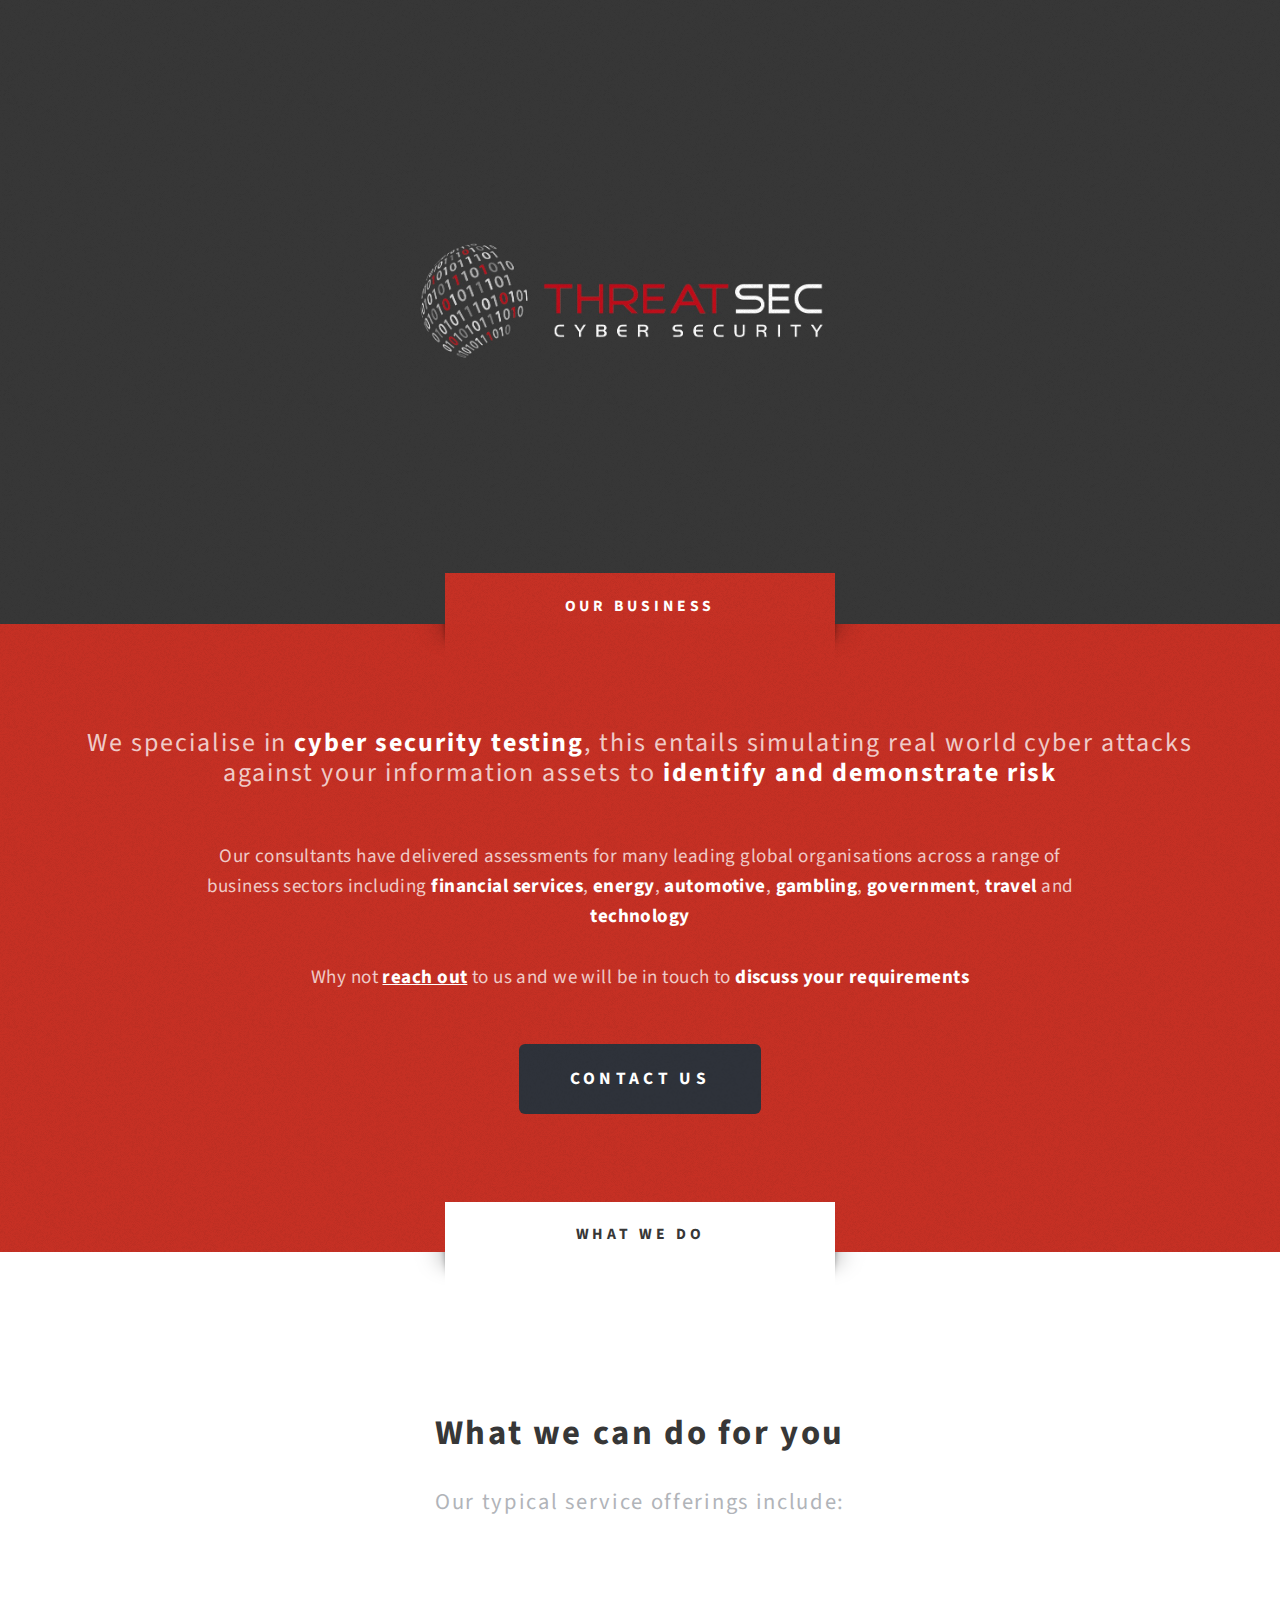
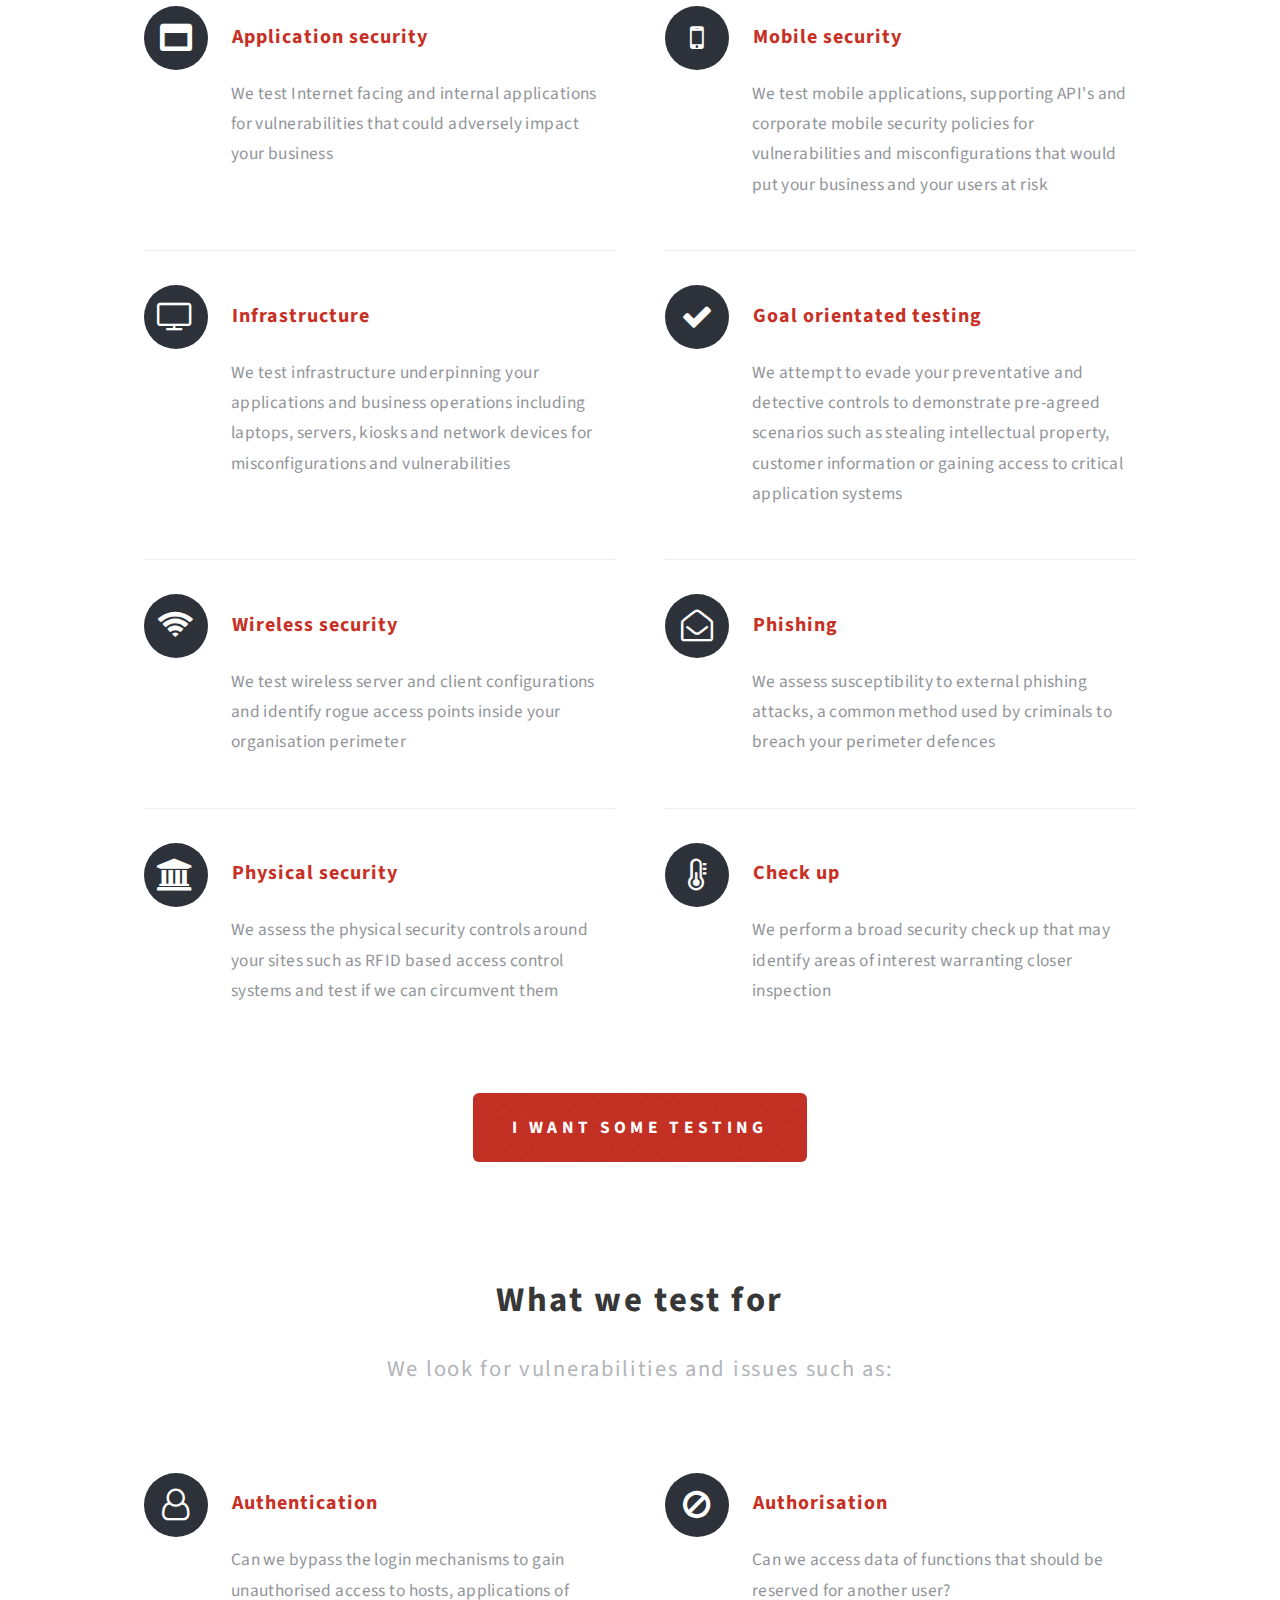
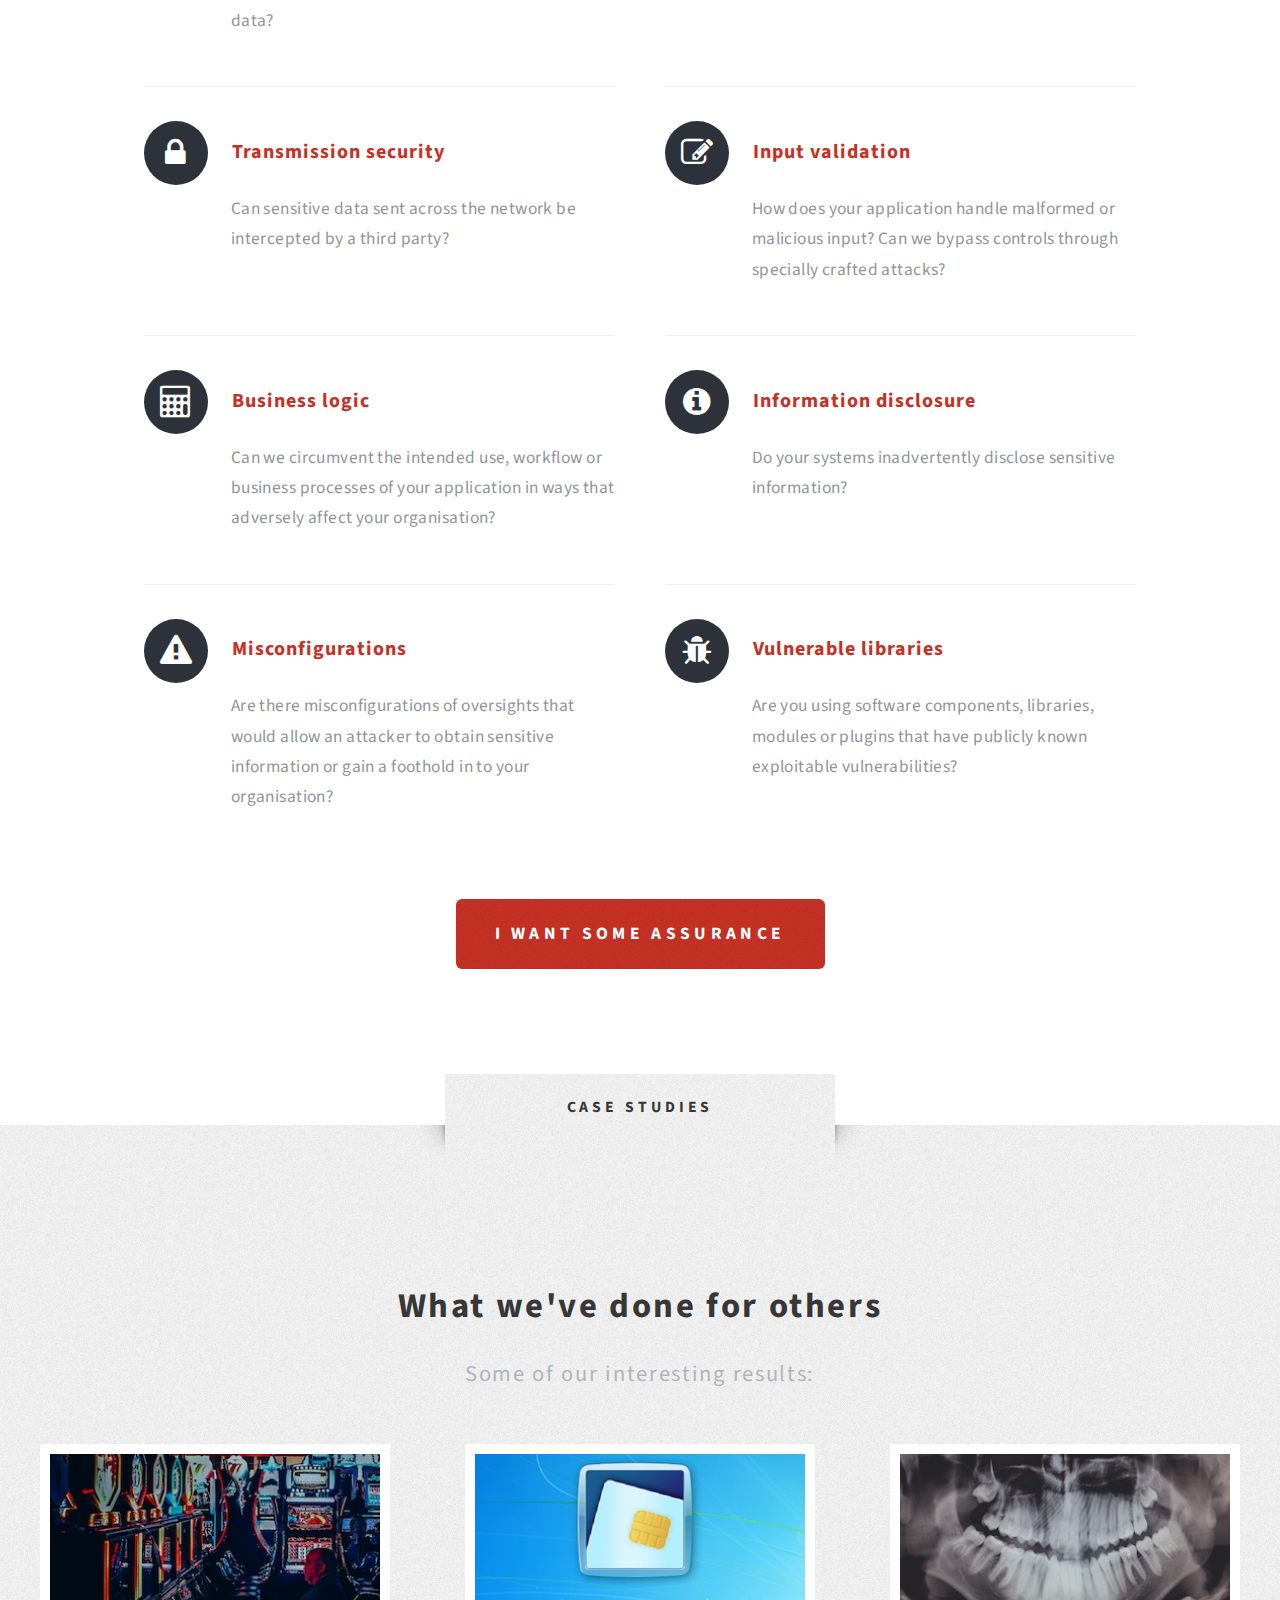
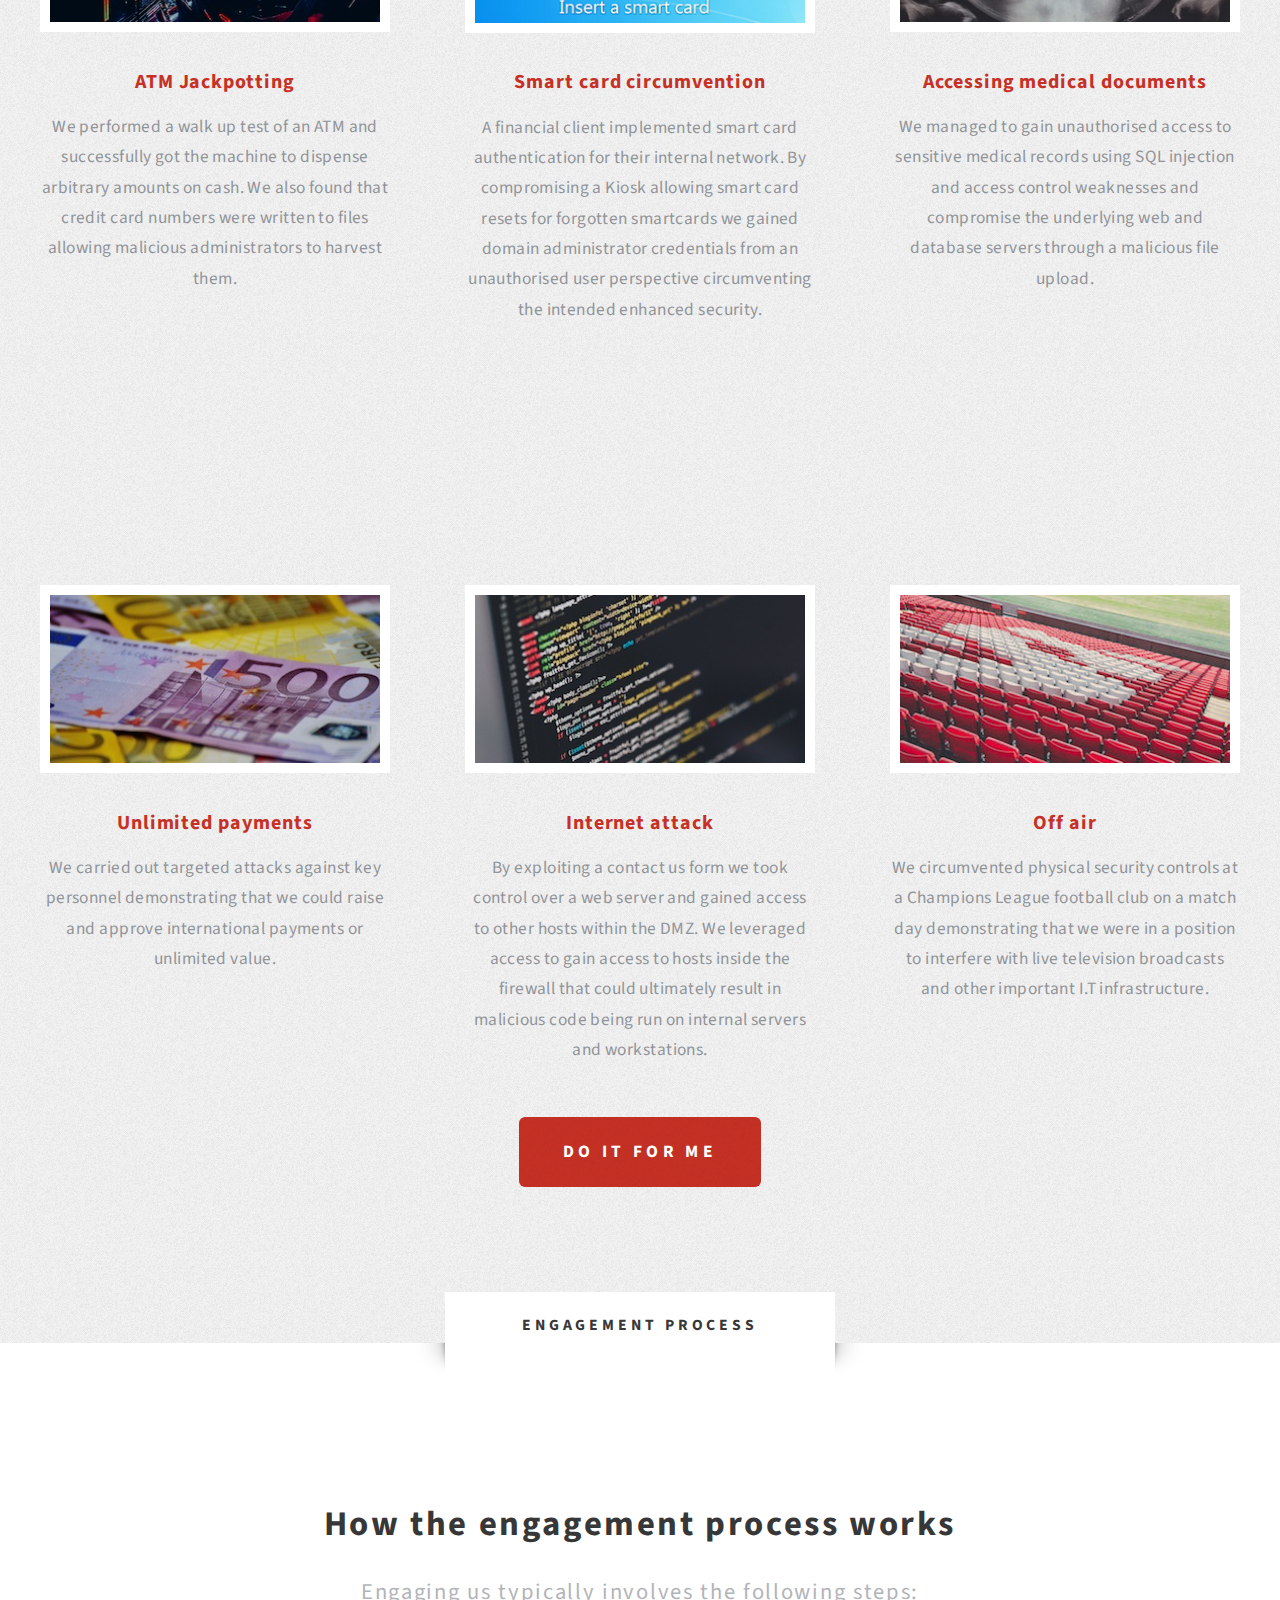
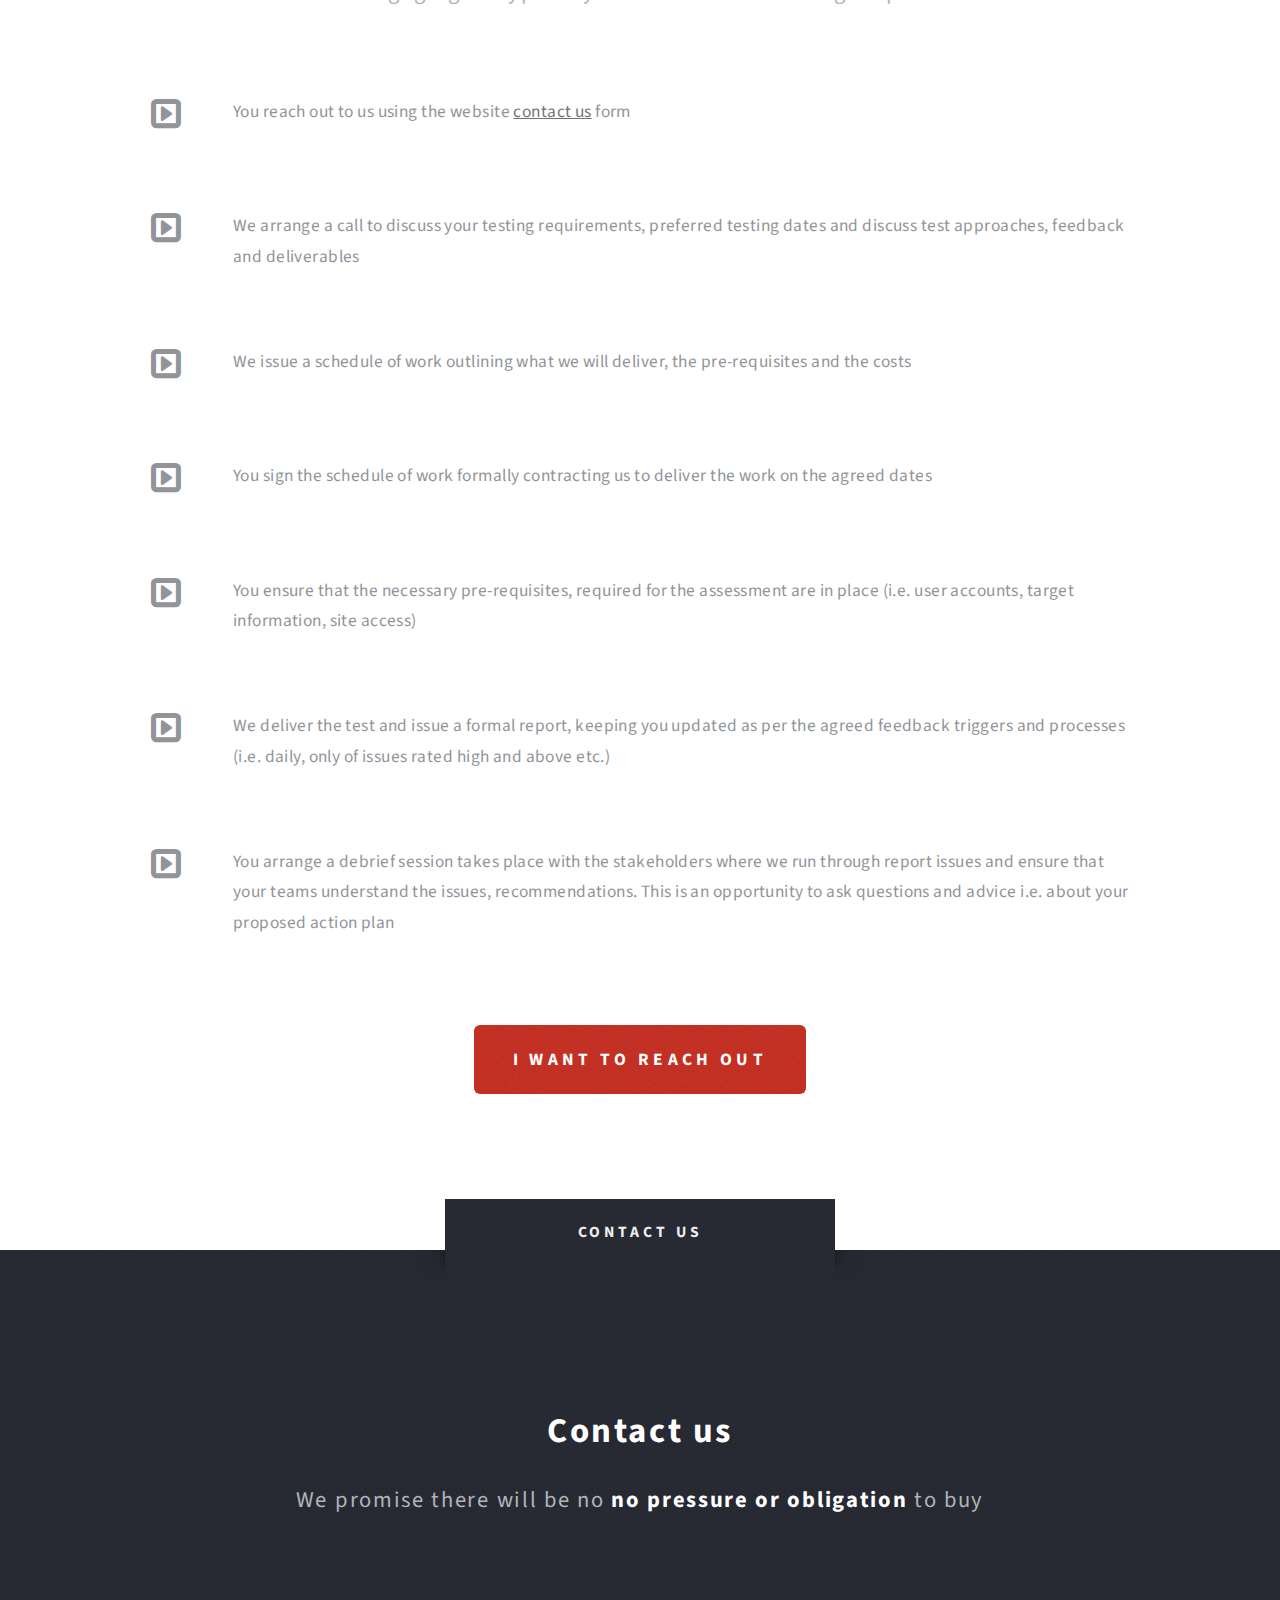
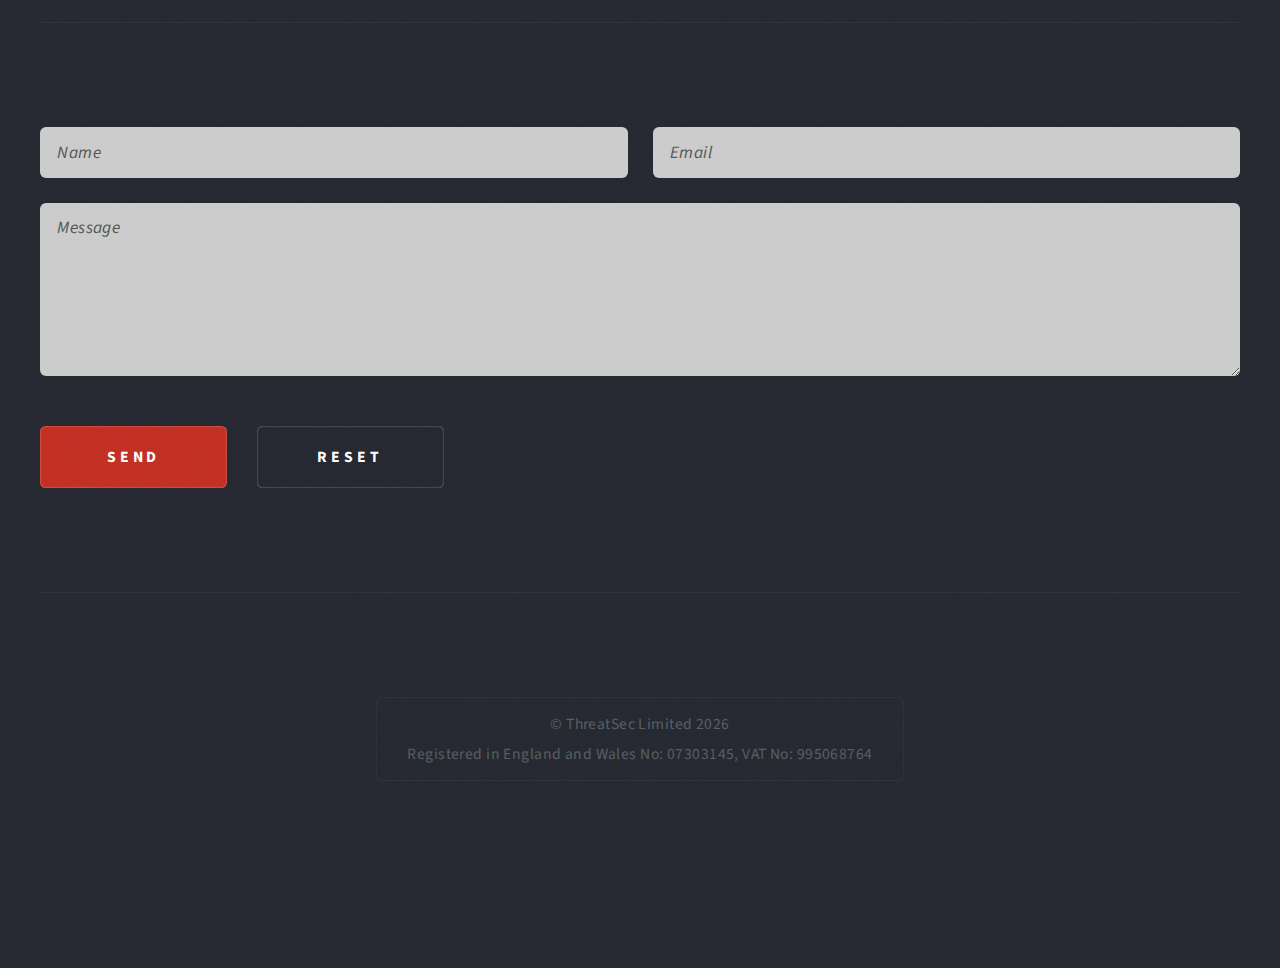
==== index.html @ 0fa6c8f3 "Tweak JS form submit" ====
<!DOCTYPE HTML>
<html>
	<head>
		<title>ThreatSec Cyber Security</title>
		<meta charset="utf-8" />
		<meta name="viewport" content="width=device-width, initial-scale=1" />
		<!--[if lte IE 8]><script src="assets/js/ie/html5shiv.js"></script><![endif]-->
		<link rel="stylesheet" href="assets/css/main.css" />
		<!--[if lte IE 8]><link rel="stylesheet" href="assets/css/ie8.css" /><![endif]-->
	</head>
	<body class="homepage">
		<div id="page-wrapper">

			<!-- Header -->
				<div id="header-wrapper" class="wrapper">
					<div id="header">

						<!-- Logo -->
							<div id="logo">								
							</div>				 
					</div>
				</div>

			<!-- Intro -->
				<div id="intro-wrapper" class="wrapper style1">
					<div class="title">Our business</div>
					<section id="intro" class="container">
						<p class="style1">We specialise in <strong>cyber security testing</strong>, this entails simulating real world cyber attacks against your information assets to <strong>identify and demonstrate risk</strong></p>
						<p class="style3">Our consultants have delivered assessments for many leading global organisations across a range of business  sectors including <strong>financial services</strong>, <strong>energy</strong>, <strong>automotive</strong>, <strong>gambling</strong>, <strong>government</strong>, <strong>travel</strong> and <strong>technology</strong></p>
						 <br />
						<p class="style3">Why not <strong><a href="#contact">reach out</a></strong> to us and we will be in touch to <strong>discuss your requirements</strong>
						</p>
						<ul class="actions">
							<li><a href="#contact" class="button style3 big">Contact us</a></li>
						</ul>
						
					</section>
				</div>

			<!-- Main -->
				<div class="wrapper style2">
					<div class="title">What we do</div>
					<div id="main" class="container">

				
						<!-- Services -->
							<section id="features">
								<header class="style1">
									<h2>What we can do for you</h2>
									<p>Our typical service offerings include:</p>
								</header>
								<div class="feature-list">
									<div class="row">
										<div class="6u 12u(mobile)">
											<section>
												<h3 class="icon fa-window-maximize">Application security</h3>
												<p>We test Internet facing and internal applications for vulnerabilities that could adversely impact your business</p>
											</section>
										</div>
										<div class="6u 12u(mobile)">
											<section>
												<h3 class="icon fa-mobile">Mobile security</h3>
												<p>We test mobile applications, supporting API's and corporate mobile security policies for vulnerabilities and misconfigurations that would put your business and your users at risk</p>
											</section>
										</div>
									</div>
									<div class="row">
										<div class="6u 12u(mobile)">
											<section>
												<h3 class="icon fa-tv">Infrastructure</h3>
												<p>We test infrastructure underpinning your applications and business operations including laptops, servers, kiosks and network devices for misconfigurations and vulnerabilities</p>
											</section>
										</div>
										<div class="6u 12u(mobile)">
											<section>
												<h3 class="icon fa-check">Goal orientated testing</h3>
												<p>We attempt to evade your preventative and detective controls to demonstrate pre-agreed scenarios such as stealing intellectual property, customer information or gaining access to critical application systems</p>
											</section>
										</div>
									</div>
									<div class="row">
										<div class="6u 12u(mobile)">
											<section>
												<h3 class="icon fa-wifi">Wireless security</h3>
												<p>We test wireless server and client configurations and identify rogue access points inside your organisation perimeter</p>
											</section>
										</div>
										<div class="6u 12u(mobile)">
											<section>
												<h3 class="icon fa-envelope-open-o">Phishing</h3>
												<p>We assess susceptibility to external phishing attacks, a common method used by criminals to breach your perimeter defences</p>
											</section>
										</div>
									</div>
									<div class="row">
										<div class="6u 12u(mobile)">
												<section>
														<h3 class="icon fa-institution">Physical security</h3>
														<p>We assess the physical security controls around your sites such as RFID based access control systems and test if we can circumvent them</p>
												</section>
										</div>
										<div class="6u 12u(mobile)">
												<section>
														<h3 class="icon fa-thermometer-2">Check up</h3>
														<p>We perform a broad security check up that may identify areas of interest warranting closer inspection</p>
												</section>
										</div>
								</div>

								</div>
								<ul class="actions actions-centered">
									<li><a href="#contact" class="button style1 big">I want some testing</a></li>									
								</ul>
								 
						 
									<br /><br />
							<!-- What we look for -->
 
								<header class="style1">
									<h2>What we test for</h2>
									<p>We look for vulnerabilities and issues such as:</p>
								</header>
								<div class="feature-list">
									<div class="row">
										<div class="6u 12u(mobile)">
											<section>
												<h3 class="icon fa-user-o">Authentication</h3>
												<p>Can we bypass the login mechanisms to gain unauthorised access to hosts, applications of data?</p>
											</section>
										</div>
										<div class="6u 12u(mobile)">
											<section>
												<h3 class="icon fa-ban">Authorisation</h3>
												<p>Can we access data of functions that should be reserved for another user?</p>
											</section>
										</div>
									</div>
									<div class="row">
										<div class="6u 12u(mobile)">
											<section>
												<h3 class="icon fa-lock">Transmission security</h3>
												<p>Can sensitive data sent across the network be intercepted by a third party?</p>
											</section>
										</div>
										<div class="6u 12u(mobile)">
											<section>
												<h3 class="icon fa-pencil-square-o">Input validation</h3>
												<p>How does your application handle malformed or malicious input? Can we bypass controls through specially crafted attacks?</p>
											</section>
										</div>
									</div>
									<div class="row">
										<div class="6u 12u(mobile)">
											<section>
												<h3 class="icon fa-calculator">Business logic</h3>
												<p>Can we circumvent the intended use, workflow or business processes of your application in ways that adversely affect your organisation?</p>
											</section>
										</div>
										<div class="6u 12u(mobile)">
											<section>
												<h3 class="icon fa-info-circle">Information disclosure</h3>
												<p>Do your systems inadvertently disclose sensitive information?</p>
											</section>
										</div>
									</div>
									<div class="row">
										<div class="6u 12u(mobile)">
												<section>
														<h3 class="icon fa-warning">Misconfigurations</h3>
														<p>Are there misconfigurations of oversights that would allow an attacker to obtain sensitive information or gain a foothold in to your organisation?</p>
												</section>
										</div>
										<div class="6u 12u(mobile)">
												<section>
														<h3 class="icon fa-bug">Vulnerable libraries</h3>
														<p>Are you using software components, libraries, modules or plugins that have publicly known exploitable vulnerabilities?</p>
												</section>
										</div>
								</div>

								</div>
								<ul class="actions actions-centered">
									<li><a href="#contact" class="button style1 big">I want some assurance</a></li>									
								</ul>
							</section>

					</div>
				</div>

			<!-- Highlights -->
				<div class="wrapper style3">
					<div class="title">Case studies</div>
						<header class="style1">
									<h2>What we've done for others</h2>
									<p>Some of our interesting results:</p>
								</header>
					<div id="highlights" class="container">
						<div class="row 150%">
							<div class="4u 12u(mobile)">
								<section class="highlight">
									<a href="#" class="image featured"><img src="images/pic02.jpg" alt="" /></a>
									<h3>ATM Jackpotting</h3>
									<p>We performed a walk up test of an ATM and successfully got the machine to dispense arbitrary amounts on cash.  We also found that credit card numbers were written to files allowing malicious administrators to harvest them.</p>								
								</section>
							</div>
							<div class="4u 12u(mobile)">
								<section class="highlight">
									<a href="#" class="image featured"><img src="images/pic03.png" alt="" /></a>
									<h3>Smart card circumvention</h3>
									<p>A financial client implemented smart card authentication for their internal network.  By compromising a Kiosk allowing smart card resets for forgotten smartcards we gained domain administrator credentials from an unauthorised user perspective circumventing the intended enhanced security.</p>
								</section>
							</div>
							<div class="4u 12u(mobile)">
								<section class="highlight">
									<a href="#" class="image featured"><img src="images/pic04.jpg" alt="" /></a>
									<h3>Accessing medical documents</h3>
									<p>We managed to gain unauthorised access to sensitive medical records using SQL injection and access control weaknesses and compromise the underlying web and database servers through a malicious file upload.</p>			
								</section>
							</div>
						</div>
					</div>
				</div>


				<div class="wrapper style3">
					<div id="highlights" class="container">
						<div class="row 150%">
							<div class="4u 12u(mobile)">
								<section class="highlight">
									<a href="#" class="image featured"><img src="images/pic05.jpg" alt="" /></a>
									<h3>Unlimited payments</h3>
									<p>We carried out targeted attacks against key personnel demonstrating that we could raise and approve international payments or unlimited value.</p>								
								</section>
							</div>
							<div class="4u 12u(mobile)">
								<section class="highlight">
									<a href="#" class="image featured"><img src="images/pic06.jpg" alt="" /></a>
									<h3>Internet attack</h3>
									<p>By exploiting a contact us form we took control over a web server and gained access to other hosts within the DMZ.  We leveraged access to gain access to hosts inside the firewall that could ultimately result in malicious code being run on internal servers and workstations.</p>
								</section>
							</div>
							<div class="4u 12u(mobile)">
								<section class="highlight">
									<a href="#" class="image featured"><img src="images/pic07.jpg" alt="" /></a>
									<h3>Off air</h3>
									<p>We circumvented physical security controls at a Champions League football club on a match day demonstrating that we were in a position to interfere with live television broadcasts and other important I.T infrastructure.</p>
								</section>
							</div>
						</div>
						
					</div>
					<ul class="actions actions-centered">
						<li><a href="#contact" class="button style1 big">Do it for me</a></li>									
					</ul>
		</div>


<div class="wrapper style2">
					<div class="title">Engagement process</div>
					<div id="middle" class="container">

				
						<!-- Services -->
							<section id="features">
								<header class="style1">
									<h2>How the engagement process works</h2>
									<p>Engaging us typically involves the following steps:</p>	
								</header>								 
							
						 
								<div class="row 150%">		
									<div class="1u 2u(mobile)">
										<i class="fa fa-caret-square-o-right fa-2x fa-fw "></i>								
									</div>
									<div class="11u 10u(mobile)">
										You reach out to us using the website <a href="#contact">contact us</a> form
									</div>
								</div>

								<div class="row 150%">		
									<div class="1u 2u(mobile)">
										<i class="fa fa-caret-square-o-right fa-2x fa-fw"></i>					
									</div>
									<div class="11u 10u(mobile)">
										We arrange a call to discuss your testing requirements, preferred testing dates and discuss test approaches, feedback and deliverables										
									</div>
								</div>

								<div class="row 150%">		
									<div class="1u 2u(mobile)">
											<i class="fa fa-caret-square-o-right fa-2x fa-fw"></i>							
									</div>
									<div class="11u 10u(mobile)">
										We issue a schedule of work outlining what we will deliver, the pre-requisites and the costs										
									</div>
								</div>

								<div class="row 150%">		
									<div class="1u 2u(mobile)">
										<i class=" fa fa-caret-square-o-right fa-2x fa-fw"></i>
									</div>
									<div class="11u 10u(mobile)">
										You sign the schedule of work formally contracting us to deliver the work on the agreed dates
									</div>
								</div>

								<div class="row 150%">		
									<div class="1u 2u(mobile)">
										<i class="fa fa-caret-square-o-right fa-2x fa-fw"></i>
									</div>
									<div class="11u 10u(mobile)">
										You ensure that the necessary pre-requisites, required for the assessment are in place (i.e. user accounts, target information, site access)
									</div>
								</div>

								<div class="row 150%">		
									<div class="1u 2u(mobile)">
										<i class="fa fa-caret-square-o-right fa-2x fa-fw"></i>
									</div>
									<div class="11u 10u(mobile)">
										We deliver the test and issue a formal report, keeping you updated as per the agreed feedback triggers and processes (i.e. daily, only of issues rated high and above etc.)
									</div>
								</div>

								<div class="row 150%">		
									<div class="1u 2u(mobile)">
										<i class="fa fa-caret-square-o-right fa-2x fa-fw"></i>
									</div>
									<div class="11u 10u(mobile)">
										You arrange a debrief session takes place with the stakeholders where we run through report issues and ensure that your teams understand the issues, recommendations.  This is an opportunity to ask questions and advice i.e. about your proposed action plan
									</div>
								</div>
										
							<ul class="actions actions-centered">
								<li><a href="#contact" class="button style1 big">I want to reach out</a></li>									
							</ul>
							</section>
					</div>
				</div>
			<!-- Footer -->
				<div id="footer-wrapper" class="wrapper">
					<div class="title">Contact us</div>
					<div id="footer" class="container">
						<header class="style1">
							<h2>Contact us</h2>								 
							<p class="style3">We promise there will be no <strong>no pressure or obligation</strong> to buy</p>
							
						</header>
						<hr />
						<div class="row 150%">
							<div class="12u 12u(mobile)">

								<!-- Contact Form -->
									<section id="contact">
										<form method="post" action="https://contact.threatsec.com/send" id="contact-form">
											<div class="row 50%">
												<div class="6u 12u(mobile)">
													<input type="text" name="name" id="contact-name" placeholder="Name" />
												</div>
												<div class="6u 12u(mobile)">
													<input type="text" name="email" id="contact-email" placeholder="Email" />
												</div>
											</div>
											<div class="row 50%">
												<div class="12u">
													<textarea name="message" id="contact-message" placeholder="Message" rows="4"></textarea>
												</div>
											</div>
											<div class="row">
												<div class="12u">
													<ul class="actions">
														<li><input type="submit" class="style1" value="Send" /></li>
														<li><input type="reset" class="style2" value="Reset" /></li>
													</ul>
												</div>
											</div>
										</form>
									</section>
							</div>
						</div>
						<hr />
					</div>
					<div id="copyright">
						<ul>
							<li>&copy; ThreatSec Limited <span id="copyrightYear"></span><br />Registered in England and Wales No: 07303145, VAT No: 995068764</li>
						</ul>
					</div>
				</div>
		</div>

		<!-- Scripts -->
			<script src="assets/js/jquery.min.js"></script>
			<script src="assets/js/jquery.dropotron.min.js"></script>
			<script src="assets/js/skel.min.js"></script>
			<script src="assets/js/skel-viewport.min.js"></script>
			<script src="assets/js/util.js"></script>
			<!--[if lte IE 8]><script src="assets/js/ie/respond.min.js"></script><![endif]-->
			<script src="assets/js/main.js"></script>

	</body>
</html>
---- assets/css/main.css ----
@import url("https://fonts.googleapis.com/css?family=Source+Sans+Pro:400,400italic,700,900");
@import url("font-awesome.min.css");

/*
	Escape Velocity by HTML5 UP
	html5up.net | @ajlkn
	Free for personal and commercial use under the CCA 3.0 license (html5up.net/license)
*/

/* Reset */

	html, body, div, span, applet, object, iframe, h1, h2, h3, h4, h5, h6, p, blockquote, pre, a, abbr, acronym, address, big, cite, code, del, dfn, em, img, ins, kbd, q, s, samp, small, strike, strong, sub, sup, tt, var, b, u, i, center, dl, dt, dd, ol, ul, li, fieldset, form, label, legend, table, caption, tbody, tfoot, thead, tr, th, td, article, aside, canvas, details, embed, figure, figcaption, footer, header, hgroup, menu, nav, output, ruby, section, summary, time, mark, audio, video {
		margin: 0;
		padding: 0;
		border: 0;
		font-size: 100%;
		font: inherit;
		vertical-align: baseline;
	}

	article, aside, details, figcaption, figure, footer, header, hgroup, menu, nav, section {
		display: block;
	}

	body {
		line-height: 1;
	}

	ol, ul {
		list-style: none;
	}

	blockquote, q {
		quotes: none;
	}

	blockquote:before, blockquote:after, q:before, q:after {
		content: '';
		content: none;
	}

	table {
		border-collapse: collapse;
		border-spacing: 0;
	}

	body {
		-webkit-text-size-adjust: none;
	}

/* Box Model */

	*, *:before, *:after {
		-moz-box-sizing: border-box;
		-webkit-box-sizing: border-box;
		box-sizing: border-box;
	}

/* Containers */

	.container {
		margin-left: auto;
		margin-right: auto;
	}

	.container.\31 25\25 {
		width: 100%;
		max-width: 1200px;
		min-width: 960px;
	}

	.container.\37 5\25 {
		width: 720px;
	}

	.container.\35 0\25 {
		width: 480px;
	}

	.container.\32 5\25 {
		width: 240px;
	}

	.container {
		width: 960px;
	}

	@media screen and (min-width: 737px) {

		.container.\31 25\25 {
			width: 100%;
			max-width: 1500px;
			min-width: 1200px;
		}

		.container.\37 5\25 {
			width: 900px;
		}

		.container.\35 0\25 {
			width: 600px;
		}

		.container.\32 5\25 {
			width: 300px;
		}

		.container {
			width: 1200px;
		}

	}

	@media screen and (min-width: 737px) and (max-width: 1200px) {

		.container.\31 25\25 {
			width: 100%;
			max-width: 1250px;
			min-width: 1000px;
		}

		.container.\37 5\25 {
			width: 750px;
		}

		.container.\35 0\25 {
			width: 500px;
		}

		.container.\32 5\25 {
			width: 250px;
		}

		.container {
			width: 1000px;
		}

	}

	@media screen and (max-width: 736px) {
		.container.\31 25\25 {
			width: 100%;
			max-width: 125%;
			min-width: 100%;
		}

		.container.\37 5\25 {
			width: 75%;
		}

		.container.\35 0\25 {
			width: 50%;
		}

		.container.\32 5\25 {
			width: 25%;
		}

		.container {
			width: 100% !important;
		}

	}

/* Grid */

	.row {
		border-bottom: solid 1px transparent;
		-moz-box-sizing: border-box;
		-webkit-box-sizing: border-box;
		box-sizing: border-box;
	}

	.row > * {
		float: left;
		-moz-box-sizing: border-box;
		-webkit-box-sizing: border-box;
		box-sizing: border-box;
	}

	.row:after, .row:before {
		content: '';
		display: block;
		clear: both;
		height: 0;
	}

	.row.uniform > * > :first-child {
		margin-top: 0;
	}

	.row.uniform > * > :last-child {
		margin-bottom: 0;
	}

	.row.\30 \25 > * {
		padding: 0 0 0 0px;
	}

	.row.\30 \25 {
		margin: 0 0 -1px 0px;
	}

	.row.uniform.\30 \25 > * {
		padding: 0px 0 0 0px;
	}

	.row.uniform.\30 \25 {
		margin: 0px 0 -1px 0px;
	}

	.row > * {
		padding: 0 0 0 40px;
	}

	.row {
		margin: 0 0 -1px -40px;
	}

	.row.uniform > * {
		padding: 40px 0 0 40px;
	}

	.row.uniform {
		margin: -40px 0 -1px -40px;
	}

	.row.\32 00\25 > * {
		padding: 0 0 0 80px;
	}

	.row.\32 00\25 {
		margin: 0 0 -1px -80px;
	}

	.row.uniform.\32 00\25 > * {
		padding: 80px 0 0 80px;
	}

	.row.uniform.\32 00\25 {
		margin: -80px 0 -1px -80px;
	}

	.row.\31 50\25 > * {
		padding: 0 0 0 60px;
	}

	.row.\31 50\25 {
		margin: 0 0 -1px -60px;
	}

	.row.uniform.\31 50\25 > * {
		padding: 60px 0 0 60px;
	}

	.row.uniform.\31 50\25 {
		margin: -60px 0 -1px -60px;
	}

	.row.\35 0\25 > * {
		padding: 0 0 0 20px;
	}

	.row.\35 0\25 {
		margin: 0 0 -1px -20px;
	}

	.row.uniform.\35 0\25 > * {
		padding: 20px 0 0 20px;
	}

	.row.uniform.\35 0\25 {
		margin: -20px 0 -1px -20px;
	}

	.row.\32 5\25 > * {
		padding: 0 0 0 10px;
	}

	.row.\32 5\25 {
		margin: 0 0 -1px -10px;
	}

	.row.uniform.\32 5\25 > * {
		padding: 10px 0 0 10px;
	}

	.row.uniform.\32 5\25 {
		margin: -10px 0 -1px -10px;
	}

	.\31 2u, .\31 2u\24 {
		width: 100%;
		clear: none;
		margin-left: 0;
	}

	.\31 1u, .\31 1u\24 {
		width: 91.6666666667%;
		clear: none;
		margin-left: 0;
	}

	.\31 0u, .\31 0u\24 {
		width: 83.3333333333%;
		clear: none;
		margin-left: 0;
	}

	.\39 u, .\39 u\24 {
		width: 75%;
		clear: none;
		margin-left: 0;
	}

	.\38 u, .\38 u\24 {
		width: 66.6666666667%;
		clear: none;
		margin-left: 0;
	}

	.\37 u, .\37 u\24 {
		width: 58.3333333333%;
		clear: none;
		margin-left: 0;
	}

	.\36 u, .\36 u\24 {
		width: 50%;
		clear: none;
		margin-left: 0;
	}

	.\35 u, .\35 u\24 {
		width: 41.6666666667%;
		clear: none;
		margin-left: 0;
	}

	.\34 u, .\34 u\24 {
		width: 33.3333333333%;
		clear: none;
		margin-left: 0;
	}

	.\33 u, .\33 u\24 {
		width: 25%;
		clear: none;
		margin-left: 0;
	}

	.\32 u, .\32 u\24 {
		width: 16.6666666667%;
		clear: none;
		margin-left: 0;
	}

	.\31 u, .\31 u\24 {
		width: 8.3333333333%;
		clear: none;
		margin-left: 0;
	}

	.\31 2u\24 + *,
	.\31 1u\24 + *,
	.\31 0u\24 + *,
	.\39 u\24 + *,
	.\38 u\24 + *,
	.\37 u\24 + *,
	.\36 u\24 + *,
	.\35 u\24 + *,
	.\34 u\24 + *,
	.\33 u\24 + *,
	.\32 u\24 + *,
	.\31 u\24 + * {
		clear: left;
	}

	.\-11u {
		margin-left: 91.66667%;
	}

	.\-10u {
		margin-left: 83.33333%;
	}

	.\-9u {
		margin-left: 75%;
	}

	.\-8u {
		margin-left: 66.66667%;
	}

	.\-7u {
		margin-left: 58.33333%;
	}

	.\-6u {
		margin-left: 50%;
	}

	.\-5u {
		margin-left: 41.66667%;
	}

	.\-4u {
		margin-left: 33.33333%;
	}

	.\-3u {
		margin-left: 25%;
	}

	.\-2u {
		margin-left: 16.66667%;
	}

	.\-1u {
		margin-left: 8.33333%;
	}

	@media screen and (min-width: 737px) {

		.row > * {
			padding: 50px 0 0 50px;
		}

		.row {
			margin: -50px 0 -1px -50px;
		}

		.row.uniform > * {
			padding: 50px 0 0 50px;
		}

		.row.uniform {
			margin: -50px 0 -1px -50px;
		}

		.row.\32 00\25 > * {
			padding: 100px 0 0 100px;
		}

		.row.\32 00\25 {
			margin: -100px 0 -1px -100px;
		}

		.row.uniform.\32 00\25 > * {
			padding: 100px 0 0 100px;
		}

		.row.uniform.\32 00\25 {
			margin: -100px 0 -1px -100px;
		}

		.row.\31 50\25 > * {
			padding: 75px 0 0 75px;
		}

		.row.\31 50\25 {
			margin: -75px 0 -1px -75px;
		}

		.row.uniform.\31 50\25 > * {
			padding: 75px 0 0 75px;
		}

		.row.uniform.\31 50\25 {
			margin: -75px 0 -1px -75px;
		}

		.row.\35 0\25 > * {
			padding: 25px 0 0 25px;
		}

		.row.\35 0\25 {
			margin: -25px 0 -1px -25px;
		}

		.row.uniform.\35 0\25 > * {
			padding: 25px 0 0 25px;
		}

		.row.uniform.\35 0\25 {
			margin: -25px 0 -1px -25px;
		}

		.row.\32 5\25 > * {
			padding: 12.5px 0 0 12.5px;
		}

		.row.\32 5\25 {
			margin: -12.5px 0 -1px -12.5px;
		}

		.row.uniform.\32 5\25 > * {
			padding: 12.5px 0 0 12.5px;
		}

		.row.uniform.\32 5\25 {
			margin: -12.5px 0 -1px -12.5px;
		}

		.\31 2u\28desktop\29, .\31 2u\24\28desktop\29 {
			width: 100%;
			clear: none;
			margin-left: 0;
		}

		.\31 1u\28desktop\29, .\31 1u\24\28desktop\29 {
			width: 91.6666666667%;
			clear: none;
			margin-left: 0;
		}

		.\31 0u\28desktop\29, .\31 0u\24\28desktop\29 {
			width: 83.3333333333%;
			clear: none;
			margin-left: 0;
		}

		.\39 u\28desktop\29, .\39 u\24\28desktop\29 {
			width: 75%;
			clear: none;
			margin-left: 0;
		}

		.\38 u\28desktop\29, .\38 u\24\28desktop\29 {
			width: 66.6666666667%;
			clear: none;
			margin-left: 0;
		}

		.\37 u\28desktop\29, .\37 u\24\28desktop\29 {
			width: 58.3333333333%;
			clear: none;
			margin-left: 0;
		}

		.\36 u\28desktop\29, .\36 u\24\28desktop\29 {
			width: 50%;
			clear: none;
			margin-left: 0;
		}

		.\35 u\28desktop\29, .\35 u\24\28desktop\29 {
			width: 41.6666666667%;
			clear: none;
			margin-left: 0;
		}

		.\34 u\28desktop\29, .\34 u\24\28desktop\29 {
			width: 33.3333333333%;
			clear: none;
			margin-left: 0;
		}

		.\33 u\28desktop\29, .\33 u\24\28desktop\29 {
			width: 25%;
			clear: none;
			margin-left: 0;
		}

		.\32 u\28desktop\29, .\32 u\24\28desktop\29 {
			width: 16.6666666667%;
			clear: none;
			margin-left: 0;
		}

		.\31 u\28desktop\29, .\31 u\24\28desktop\29 {
			width: 8.3333333333%;
			clear: none;
			margin-left: 0;
		}

		.\31 2u\24\28desktop\29 + *,
		.\31 1u\24\28desktop\29 + *,
		.\31 0u\24\28desktop\29 + *,
		.\39 u\24\28desktop\29 + *,
		.\38 u\24\28desktop\29 + *,
		.\37 u\24\28desktop\29 + *,
		.\36 u\24\28desktop\29 + *,
		.\35 u\24\28desktop\29 + *,
		.\34 u\24\28desktop\29 + *,
		.\33 u\24\28desktop\29 + *,
		.\32 u\24\28desktop\29 + *,
		.\31 u\24\28desktop\29 + * {
			clear: left;
		}

		.\-11u\28desktop\29 {
			margin-left: 91.66667%;
		}

		.\-10u\28desktop\29 {
			margin-left: 83.33333%;
		}

		.\-9u\28desktop\29 {
			margin-left: 75%;
		}

		.\-8u\28desktop\29 {
			margin-left: 66.66667%;
		}

		.\-7u\28desktop\29 {
			margin-left: 58.33333%;
		}

		.\-6u\28desktop\29 {
			margin-left: 50%;
		}

		.\-5u\28desktop\29 {
			margin-left: 41.66667%;
		}

		.\-4u\28desktop\29 {
			margin-left: 33.33333%;
		}

		.\-3u\28desktop\29 {
			margin-left: 25%;
		}

		.\-2u\28desktop\29 {
			margin-left: 16.66667%;
		}

		.\-1u\28desktop\29 {
			margin-left: 8.33333%;
		}

	}

	@media screen and (min-width: 737px) and (max-width: 1200px) {

		.row > * {
			padding: 35px 0 0 35px;
		}

		.row {
			margin: -35px 0 -1px -35px;
		}

		.row.uniform > * {
			padding: 35px 0 0 35px;
		}

		.row.uniform {
			margin: -35px 0 -1px -35px;
		}

		.row.\32 00\25 > * {
			padding: 70px 0 0 70px;
		}

		.row.\32 00\25 {
			margin: -70px 0 -1px -70px;
		}

		.row.uniform.\32 00\25 > * {
			padding: 70px 0 0 70px;
		}

		.row.uniform.\32 00\25 {
			margin: -70px 0 -1px -70px;
		}

		.row.\31 50\25 > * {
			padding: 52.5px 0 0 52.5px;
		}

		.row.\31 50\25 {
			margin: -52.5px 0 -1px -52.5px;
		}

		.row.uniform.\31 50\25 > * {
			padding: 52.5px 0 0 52.5px;
		}

		.row.uniform.\31 50\25 {
			margin: -52.5px 0 -1px -52.5px;
		}

		.row.\35 0\25 > * {
			padding: 17.5px 0 0 17.5px;
		}

		.row.\35 0\25 {
			margin: -17.5px 0 -1px -17.5px;
		}

		.row.uniform.\35 0\25 > * {
			padding: 17.5px 0 0 17.5px;
		}

		.row.uniform.\35 0\25 {
			margin: -17.5px 0 -1px -17.5px;
		}

		.row.\32 5\25 > * {
			padding: 8.75px 0 0 8.75px;
		}

		.row.\32 5\25 {
			margin: -8.75px 0 -1px -8.75px;
		}

		.row.uniform.\32 5\25 > * {
			padding: 8.75px 0 0 8.75px;
		}

		.row.uniform.\32 5\25 {
			margin: -8.75px 0 -1px -8.75px;
		}

		.\31 2u\28tablet\29, .\31 2u\24\28tablet\29 {
			width: 100%;
			clear: none;
			margin-left: 0;
		}

		.\31 1u\28tablet\29, .\31 1u\24\28tablet\29 {
			width: 91.6666666667%;
			clear: none;
			margin-left: 0;
		}

		.\31 0u\28tablet\29, .\31 0u\24\28tablet\29 {
			width: 83.3333333333%;
			clear: none;
			margin-left: 0;
		}

		.\39 u\28tablet\29, .\39 u\24\28tablet\29 {
			width: 75%;
			clear: none;
			margin-left: 0;
		}

		.\38 u\28tablet\29, .\38 u\24\28tablet\29 {
			width: 66.6666666667%;
			clear: none;
			margin-left: 0;
		}

		.\37 u\28tablet\29, .\37 u\24\28tablet\29 {
			width: 58.3333333333%;
			clear: none;
			margin-left: 0;
		}

		.\36 u\28tablet\29, .\36 u\24\28tablet\29 {
			width: 50%;
			clear: none;
			margin-left: 0;
		}

		.\35 u\28tablet\29, .\35 u\24\28tablet\29 {
			width: 41.6666666667%;
			clear: none;
			margin-left: 0;
		}

		.\34 u\28tablet\29, .\34 u\24\28tablet\29 {
			width: 33.3333333333%;
			clear: none;
			margin-left: 0;
		}

		.\33 u\28tablet\29, .\33 u\24\28tablet\29 {
			width: 25%;
			clear: none;
			margin-left: 0;
		}

		.\32 u\28tablet\29, .\32 u\24\28tablet\29 {
			width: 16.6666666667%;
			clear: none;
			margin-left: 0;
		}

		.\31 u\28tablet\29, .\31 u\24\28tablet\29 {
			width: 8.3333333333%;
			clear: none;
			margin-left: 0;
		}

		.\31 2u\24\28tablet\29 + *,
		.\31 1u\24\28tablet\29 + *,
		.\31 0u\24\28tablet\29 + *,
		.\39 u\24\28tablet\29 + *,
		.\38 u\24\28tablet\29 + *,
		.\37 u\24\28tablet\29 + *,
		.\36 u\24\28tablet\29 + *,
		.\35 u\24\28tablet\29 + *,
		.\34 u\24\28tablet\29 + *,
		.\33 u\24\28tablet\29 + *,
		.\32 u\24\28tablet\29 + *,
		.\31 u\24\28tablet\29 + * {
			clear: left;
		}

		.\-11u\28tablet\29 {
			margin-left: 91.66667%;
		}

		.\-10u\28tablet\29 {
			margin-left: 83.33333%;
		}

		.\-9u\28tablet\29 {
			margin-left: 75%;
		}

		.\-8u\28tablet\29 {
			margin-left: 66.66667%;
		}

		.\-7u\28tablet\29 {
			margin-left: 58.33333%;
		}

		.\-6u\28tablet\29 {
			margin-left: 50%;
		}

		.\-5u\28tablet\29 {
			margin-left: 41.66667%;
		}

		.\-4u\28tablet\29 {
			margin-left: 33.33333%;
		}

		.\-3u\28tablet\29 {
			margin-left: 25%;
		}

		.\-2u\28tablet\29 {
			margin-left: 16.66667%;
		}

		.\-1u\28tablet\29 {
			margin-left: 8.33333%;
		}

	}

	@media screen and (max-width: 736px) {

		.row > * {
			padding: 10px 0 0 10px;
		}

		.row {
			margin: -10px 0 -1px -10px;
		}

		.row.uniform > * {
			padding: 10px 0 0 10px;
		}

		.row.uniform {
			margin: -10px 0 -1px -10px;
		}

		.row.\32 00\25 > * {
			padding: 20px 0 0 20px;
		}

		.row.\32 00\25 {
			margin: -20px 0 -1px -20px;
		}

		.row.uniform.\32 00\25 > * {
			padding: 20px 0 0 20px;
		}

		.row.uniform.\32 00\25 {
			margin: -20px 0 -1px -20px;
		}

		.row.\31 50\25 > * {
			padding: 15px 0 0 15px;
		}

		.row.\31 50\25 {
			margin: -15px 0 -1px -15px;
		}

		.row.uniform.\31 50\25 > * {
			padding: 15px 0 0 15px;
		}

		.row.uniform.\31 50\25 {
			margin: -15px 0 -1px -15px;
		}

		.row.\35 0\25 > * {
			padding: 5px 0 0 5px;
		}

		.row.\35 0\25 {
			margin: -5px 0 -1px -5px;
		}

		.row.uniform.\35 0\25 > * {
			padding: 5px 0 0 5px;
		}

		.row.uniform.\35 0\25 {
			margin: -5px 0 -1px -5px;
		}

		.row.\32 5\25 > * {
			padding: 2.5px 0 0 2.5px;
		}

		.row.\32 5\25 {
			margin: -2.5px 0 -1px -2.5px;
		}

		.row.uniform.\32 5\25 > * {
			padding: 2.5px 0 0 2.5px;
		}

		.row.uniform.\32 5\25 {
			margin: -2.5px 0 -1px -2.5px;
		}

		.\31 2u\28mobile\29, .\31 2u\24\28mobile\29 {
			width: 100%;
			clear: none;
			margin-left: 0;
		}

		.\31 1u\28mobile\29, .\31 1u\24\28mobile\29 {
			width: 91.6666666667%;
			clear: none;
			margin-left: 0;
		}

		.\31 0u\28mobile\29, .\31 0u\24\28mobile\29 {
			width: 83.3333333333%;
			clear: none;
			margin-left: 0;
		}

		.\39 u\28mobile\29, .\39 u\24\28mobile\29 {
			width: 75%;
			clear: none;
			margin-left: 0;
		}

		.\38 u\28mobile\29, .\38 u\24\28mobile\29 {
			width: 66.6666666667%;
			clear: none;
			margin-left: 0;
		}

		.\37 u\28mobile\29, .\37 u\24\28mobile\29 {
			width: 58.3333333333%;
			clear: none;
			margin-left: 0;
		}

		.\36 u\28mobile\29, .\36 u\24\28mobile\29 {
			width: 50%;
			clear: none;
			margin-left: 0;
		}

		.\35 u\28mobile\29, .\35 u\24\28mobile\29 {
			width: 41.6666666667%;
			clear: none;
			margin-left: 0;
		}

		.\34 u\28mobile\29, .\34 u\24\28mobile\29 {
			width: 33.3333333333%;
			clear: none;
			margin-left: 0;
		}

		.\33 u\28mobile\29, .\33 u\24\28mobile\29 {
			width: 25%;
			clear: none;
			margin-left: 0;
		}

		.\32 u\28mobile\29, .\32 u\24\28mobile\29 {
			width: 16.6666666667%;
			clear: none;
			margin-left: 0;
		}

		.\31 u\28mobile\29, .\31 u\24\28mobile\29 {
			width: 8.3333333333%;
			clear: none;
			margin-left: 0;
		}

		.\31 2u\24\28mobile\29 + *,
		.\31 1u\24\28mobile\29 + *,
		.\31 0u\24\28mobile\29 + *,
		.\39 u\24\28mobile\29 + *,
		.\38 u\24\28mobile\29 + *,
		.\37 u\24\28mobile\29 + *,
		.\36 u\24\28mobile\29 + *,
		.\35 u\24\28mobile\29 + *,
		.\34 u\24\28mobile\29 + *,
		.\33 u\24\28mobile\29 + *,
		.\32 u\24\28mobile\29 + *,
		.\31 u\24\28mobile\29 + * {
			clear: left;
		}

		.\-11u\28mobile\29 {
			margin-left: 91.66667%;
		}

		.\-10u\28mobile\29 {
			margin-left: 83.33333%;
		}

		.\-9u\28mobile\29 {
			margin-left: 75%;
		}

		.\-8u\28mobile\29 {
			margin-left: 66.66667%;
		}

		.\-7u\28mobile\29 {
			margin-left: 58.33333%;
		}

		.\-6u\28mobile\29 {
			margin-left: 50%;
		}

		.\-5u\28mobile\29 {
			margin-left: 41.66667%;
		}

		.\-4u\28mobile\29 {
			margin-left: 33.33333%;
		}

		.\-3u\28mobile\29 {
			margin-left: 25%;
		}

		.\-2u\28mobile\29 {
			margin-left: 16.66667%;
		}

		.\-1u\28mobile\29 {
			margin-left: 8.33333%;
		}

	}

/* Basic */

	@-ms-viewport {
		width: device-width;
	}

	body, input, textarea, select {
		font-family: 'Source Sans Pro', sans-serif;
		font-weight: 400;
		color: #919499;
	}

	body.is-loading * {
		-moz-transition: none !important;
		-webkit-transition: none !important;
		-ms-transition: none !important;
		transition: none !important;
		-moz-animation: none !important;
		-webkit-animation: none !important;
		-ms-animation: none !important;
		animation: none !important;
	}

	h1, h2, h3, h4, h5, h6 {
		font-weight: 700;
		color: #373737;
	}

		h1 a, h2 a, h3 a, h4 a, h5 a, h6 a {
			color: inherit;
			text-decoration: none;
		}

	a {
		-moz-transition: color .25s ease-in-out;
		-webkit-transition: color .25s ease-in-out;
		-ms-transition: color .25s ease-in-out;
		transition: color .25s ease-in-out;
		text-decoration: underline;
		color: #717479;
	}

		a:hover {
			text-decoration: none;
		}

	strong, b {
		font-weight: 700;
		color: #373737;
	}

	blockquote {
		border-left: solid 0.5em #ddd;
		padding: 1em 0 1em 2em;
		font-style: italic;
	}

	em, i {
		font-style: italic;
	}

	hr {
		border: 0;
		border-top: solid 1px #ddd;
	}

	sub {
		position: relative;
		top: 0.5em;
		font-size: 0.8em;
	}

	sup {
		position: relative;
		top: -0.5em;
		font-size: 0.8em;
	}

	.nobr {
		white-space: nowrap;
	}

	br.clear {
		clear: both;
	}

	p, ul, ol, dl, table, blockquote, form {
		margin-bottom: 2em;
	}

/* Table */

	table {
		width: 100%;
	}

		table.default {
			width: 100%;
		}

			table.default tbody tr:nth-child(2n+2) {
				background: #f4f4f4;
			}

			table.default td {
				padding: 0.5em 1em 0.5em 1em;
			}

			table.default th {
				text-align: left;
				font-weight: 400;
				padding: 0.5em 1em 0.5em 1em;
			}

			table.default thead {
				background: #373737;
				color: #fff;
			}

			table.default tfoot {
				background: #eee;
			}

/* Form */

	form label {
		display: block;
		font-weight: 700;
		color: #373737;
	}

	form input[type="text"],
	form input[type="email"],
	form input[type="password"],
	form select,
	form textarea {
		-moz-transition: all .25s ease-in-out;
		-webkit-transition: all .25s ease-in-out;
		-ms-transition: all .25s ease-in-out;
		transition: all .25s ease-in-out;
		-webkit-appearance: none;
		display: block;
		border: 0;
		background: #eee;
		box-shadow: inset 0px 0px 1px 0px #a0a1a7;
		border-radius: 0.35em;
		width: 100%;
		padding: 0.75em 1em 0.75em 1em;
	}

		form input[type="text"]:focus,
		form input[type="email"]:focus,
		form input[type="password"]:focus,
		form select:focus,
		form textarea:focus {
			background: #f8f8f8;
		}

	form input[type="text"],
	form input[type="email"]
	input[type="password"] {
		line-height: 1em;
	}

	form select {
		line-height: 1em;
	}

	form textarea {
		min-height: 10em;
	}

	form .formerize-placeholder {
		color: #555 !important;
		font-style: italic;
	}

	form ::-webkit-input-placeholder {
		color: #555 !important;
		font-style: italic;
		line-height: 1.35em;
	}

	form :-moz-placeholder {
		color: #555 !important;
		font-style: italic;
	}

	form ::-moz-placeholder {
		color: #555 !important;
		font-style: italic;
	}

	form :-ms-input-placeholder {
		color: #555 !important;
		font-style: italic;
	}

	form ::-moz-focus-inner {
		border: 0;
	}

/* Section/Article */

	section,
	article {
		margin-bottom: 3em;
	}

	section > :last-child,
	article > :last-child,
	section:last-child,
	article:last-child {
		margin-bottom: 0;
	}

	header.style1 {
		text-align: center;
	}

		header.style1 h2 {
			font-weight: 700;
		}

		header.style1 p {
			color: #b1b4b9;
		}

/* Image */

	.image {
		display: inline-block;
	}

		.image img {
			display: block;
			width: 100%;
		}

		.image.fit {
			display: block;
			width: 100%;
		}

		.image.left {
			float: left;
			margin: 0 2em 2em 0;
		}

		.image.centered {
			display: block;
			margin: 0 0 2em 0;
		}

			.image.centered img {
				margin: 0 auto;
				width: auto;
			}

		.image.featured {
			display: block;
			width: 100%;
			margin: 0 0 2em 0;
		}

/* Button */

	input[type="button"],
	input[type="submit"],
	input[type="reset"],
	button,
	.button {
		-moz-transition: all .25s ease-in-out;
		-webkit-transition: all .25s ease-in-out;
		-ms-transition: all .25s ease-in-out;
		transition: all .25s ease-in-out;
		display: inline-block;
		background: #444;
		text-align: center;
		text-transform: uppercase;
		font-weight: 700;
		letter-spacing: 0.25em;
		text-decoration: none;
		border-radius: 0.35em;
		border: 0;
		outline: 0;
		cursor: pointer;
	}

		input[type="button"]:hover,
		input[type="submit"]:hover,
		input[type="reset"]:hover,
		button:hover,
		.button:hover {
			background-color: #f98780;
		}

		input[type="button"].style1,
		input[type="submit"].style1,
		input[type="reset"].style1,
		button.style1,
		.button.style1 {
			background: #c73125 url("images/overlay.png");
			color: #fff;
		}

			input[type="button"].style1:hover,
			input[type="submit"].style1:hover,
			input[type="reset"].style1:hover,
			button.style1:hover,
			.button.style1:hover {
				background-color: #f98780;
			}

			input[type="button"].style1:active,
			input[type="submit"].style1:active,
			input[type="reset"].style1:active,
			button.style1:active,
			.button.style1:active {
				background-color: #d96760;
			}

		input[type="button"].style2,
		input[type="submit"].style2,
		input[type="reset"].style2,
		button.style2,
		.button.style2 {
			background: none;
			color: #606167;
			box-shadow: inset 0px 0px 2px 0px #a0a1a7;
		}

			input[type="button"].style2:hover,
			input[type="submit"].style2:hover,
			input[type="reset"].style2:hover,
			button.style2:hover,
			.button.style2:hover {
				box-shadow: inset 0px 0px 2px 0px #606167;
			}

			input[type="button"].style2:active,
			input[type="submit"].style2:active,
			input[type="reset"].style2:active,
			button.style2:active,
			.button.style2:active {
				box-shadow: inset 0px 0px 2px 0px #202127;
			}

		input[type="button"].style3,
		input[type="submit"].style3,
		input[type="reset"].style3,
		button.style3,
		.button.style3 {
			background: #2f333b url("images/overlay.png");
			color: #fff;
		}

			input[type="button"].style3:hover,
			input[type="submit"].style3:hover,
			input[type="reset"].style3:hover,
			button.style3:hover,
			.button.style3:hover {
				background-color: #3f434b;
			}

			input[type="button"].style3:active,
			input[type="submit"].style3:active,
			input[type="reset"].style3:active,
			button.style3:active,
			.button.style3:active {
				background-color: #1f232b;
			}

/* List */

	ul.default {
		list-style: disc;
		padding-left: 1em;
	}

		ul.default li {
			padding-left: 0.5em;
		}

	ul.style2 li {
		border-top: solid 1px #eee;
		padding: 1.5em 0 0 0;
		margin: 1.5em 0 0 0;
	}

		ul.style2 li:first-child {
			border-top: 0;
			padding-top: 0;
			margin-top: 0;
		}

	ul.style3 li {
		border-top: solid 1px #eee;
		padding: 0.5em 0 0 0;
		margin: 0.5em 0 0 0;
	}

		ul.style3 li:first-child {
			border-top: 0;
			padding-top: 0;
			margin-top: 0;
		}

	ol.default {
		list-style: decimal;
		padding-left: 1.25em;
	}

		ol.default li {
			padding-left: 0.25em;
		}

/* Feature List */

	.feature-list h3 {
		color: #c73125 !important;
	}

		.feature-list h3:before {
			position: relative;
			display: inline-block;
			color: #fff;
			background: #2f333b url("images/overlay.png");
			border-radius: 1em;
			text-align: center;
		}

/* Icons */

	.icon {
		text-decoration: none;
	}

		.icon:before {
			display: inline-block;
			font-family: FontAwesome;
			font-size: 1.25em;
			text-decoration: none;
			font-style: normal;
			font-weight: normal;
			line-height: 1;
			-webkit-font-smoothing: antialiased;
			-moz-osx-font-smoothing: grayscale;
		}

		.icon > .label {
			display: none;
		}

/* Wrappers */

	.wrapper {
		position: relative;
	}

		.wrapper .title {
			position: absolute;
			top: 0;
			left: 50%;
			text-align: center;
			text-transform: uppercase;
			display: block;
			font-weight: 700;
			letter-spacing: 0.25em;
		}

			.wrapper .title:before {
				content: '';
				position: absolute;
				bottom: -38px;
				left: -35px;
				width: 35px;
				height: 38px;
				background: url("images/shadow.png");
			}

			.wrapper .title:after {
				-moz-transform: scaleX(-1);
				-webkit-transform: scaleX(-1);
				-ms-transform: scaleX(-1);
				transform: scaleX(-1);
				content: '';
				position: absolute;
				bottom: -38px;
				right: -35px;
				width: 35px;
				height: 38px;
				background: url("images/shadow.png");
			}

		.wrapper.style1 {
			background: #c73125 url("images/overlay.png");
			color: #eee;
			color: rgba(255, 255, 255, 0.75);
		}

			.wrapper.style1 .title {
				background: #c73125 url("images/overlay.png");
				color: #fff;
			}

			.wrapper.style1 h1, .wrapper.style1 h2, .wrapper.style1 h3, .wrapper.style1 h4, .wrapper.style1 h5, .wrapper.style1 h6, .wrapper.style1 strong, .wrapper.style1 b, .wrapper.style1 a {
				color: #fff;
			}

		.wrapper.style2 {
			background: #fff;
		}

			.wrapper.style2 .title {
				background: #fff;
				color: #373737;
			}

		.wrapper.style3 {
			background: #f3f3f3 url("images/overlay.png");
		}

			.wrapper.style3 .title {
				background: #f3f3f3 url("images/overlay.png");
				color: #373737;
			}

			.wrapper.style3 .image {
				border: solid 10px #fff;
			}

	#header-wrapper {
		background: url("../../images/banner.jpg") center center;
		background-size: cover;
	}

		#header-wrapper:before {
			content: '';
			position: absolute;
			top: 0;
			left: 0;
			width: 100%;
			height: 100%;
			background: url("images/overlay.png");
		}

	#footer-wrapper {
		background: #282b34 url("images/overlay.png");
		color: #eee;
		color: rgba(255, 255, 255, 0.5);
	}

		#footer-wrapper h1, #footer-wrapper h2, #footer-wrapper h3, #footer-wrapper h4, #footer-wrapper h5, #footer-wrapper h6, #footer-wrapper strong, #footer-wrapper b, #footer-wrapper a {
			color: #fff;
		}

		#footer-wrapper hr {
			border-top-color: #333;
			border-top-color: rgba(255, 255, 255, 0.05);
		}

		#footer-wrapper form input[type="text"],
		#footer-wrapper form input[type="email"],
		#footer-wrapper form input[type="password"],
		#footer-wrapper form select,
		#footer-wrapper form textarea {
			background: #ccc;
			box-shadow: none;
		}

			#footer-wrapper form input[type="text"]:focus,
			#footer-wrapper form input[type="email"]:focus,
			#footer-wrapper form input[type="password"]:focus,
			#footer-wrapper form select:focus,
			#footer-wrapper form textarea:focus {
				background: #fff;
			}

		#footer-wrapper input[type="button"],
		#footer-wrapper input[type="submit"],
		#footer-wrapper input[type="reset"],
		#footer-wrapper button,
		#footer-wrapper .button {
			color: #fff;
			box-shadow: inset 0px 0px 2px 0px rgba(255, 255, 255, 0.5);
		}

			#footer-wrapper input[type="button"]:hover,
			#footer-wrapper input[type="submit"]:hover,
			#footer-wrapper input[type="reset"]:hover,
			#footer-wrapper button:hover,
			#footer-wrapper .button:hover {
				color: #fff;
				box-shadow: inset 0px 0px 2px 0px rgba(255, 255, 255, 0.65);
			}

			#footer-wrapper input[type="button"]:active,
			#footer-wrapper input[type="submit"]:active,
			#footer-wrapper input[type="reset"]:active,
			#footer-wrapper button:active,
			#footer-wrapper .button:active {
				box-shadow: inset 0px 0px 2px 0px rgba(255, 255, 255, 0.75);
			}

			#footer-wrapper input[type="button"].style2:active,
			#footer-wrapper input[type="submit"].style2:active,
			#footer-wrapper input[type="reset"].style2:active,
			#footer-wrapper button.style2:active,
			#footer-wrapper .button.style2:active {
				box-shadow: inset 0px 0px 2px 0px rgba(255, 255, 255, 0.75);
			}

		#footer-wrapper .title {
			background: #282b34 url("images/overlay.png");
			color: #eee;
		}

		#footer-wrapper header.style1 h2 {
			color: #fff;
		}

		#footer-wrapper header.style1 .p {
			color: inherit;
		}

		#footer-wrapper .feature-list section {
			border-top-color: #333;
			border-top-color: rgba(255, 255, 255, 0.05);
		}

		#footer-wrapper .feature-list h3:before {
			background: #3d4249 url("images/overlay.png");
		}

/* Logo */

	#logo h1 {
		font-weight: 900;
		text-transform: uppercase;
		color: #fff;
	}

	#logo p {
		color: #eee;
		color: rgba(255, 255, 255, 0.5);
		text-transform: uppercase;
	}

/* Intro */

	#intro > .style2 {
		font-weight: 700;
		color: #fff;
		border-radius: 0.35em;
		box-shadow: inset 0px 0px 1px 1px rgba(255, 255, 255, 0.25);
	}

		#intro > .style2 a {
			color: inherit;
			text-decoration: none;
		}

/* Highlights */

	#highlights .highlight {
		text-align: center;
	}

		#highlights .highlight h3 {
			color: #c73125;
		}

/* Copyright */

	#copyright {
		text-align: center;
	}

		#copyright ul {
			display: inline-block;
			border-radius: 0.35em;
			box-shadow: inset 0px 0px 1px 1px rgba(255, 255, 255, 0.05);
			color: #aaa;
			color: rgba(255, 255, 255, 0.25);
		}

		#copyright a {
			color: inherit;
		}

			#copyright a:hover {
				color: #fff;
			}

/* Desktop + Tablet */

	@media screen and (min-width: 737px) {

		/* Basic */

			body, input, select, textarea {
				font-size: 13pt;
				line-height: 1.75em;
				letter-spacing: 0.025em;
			}

			body {
				min-width: 1200px;
			}

			hr {
				margin: 2em 0 2em 0;
			}

		/* Section/Article */

			section, article {
				margin: 0 0 4em 0;
			}

			header.style1 {
				padding: 3em 0 3em 0;
			}

				header.style1 h2 {
					font-size: 2em;
					letter-spacing: 0.075em;
					line-height: 1.5em;
				}

				header.style1 p {
					display: block;
					margin: 1.15em 0 0 0;
					font-size: 1.3em;
					letter-spacing: 0.075em;
					line-height: 1.5em;
				}

		/* Form */

			form label {
				margin: 0.25em 0 0.5em 0;
			}

		/* Button */

			input[type="button"],
			input[type="submit"],
			input[type="reset"],
			button,
			.button {
				padding: 0 2.25em 0 2.25em;
				font-size: 0.9em;
				min-width: 12em;
				height: 4em;
				line-height: 4em;
			}

				input[type="button"].big,
				input[type="submit"].big,
				input[type="reset"].big,
				button.big,
				.button.big {
					font-size: 1em;
					min-width: 14em;
				}

		/* List */

			ul.actions {
				margin: 3em 0 0 0;
			}

				ul.actions li {
					display: inline-block;
					margin: 0 0.75em 0 0.75em;
				}

					ul.actions li:first-child {
						margin-left: 0;
					}

					ul.actions li:last-child {
						margin-right: 0;
					}

			ul.actions-centered {
				text-align: center;
			}

			form ul.actions {
				margin-top: 0;
			}

		/* Feature List */

			.feature-list section {
				padding-top: 2em;
				border-top: solid 1px #eee;
			}

			.feature-list .row:first-child section {
				padding-top: 0;
				border-top: 0;
			}

			.feature-list h3 {
				margin: 0 0 0.75em 0;
				font-size: 1.15em;
				letter-spacing: 0.05em;
				margin-top: -0.35em;
			}

				.feature-list h3:before {
					width: 64px;
					height: 64px;
					line-height: 64px;
					margin-right: 0.75em;
					font-size: 32px;
					top: 0.2em;
				}

			.feature-list p {
				margin: 0 0 0 5em;
			}

			.feature-list.small h3:before {
				font-size: 24px;
				line-height: 45px;
				width: 45px;
				height: 45px;
				margin-right: 1em;
			}

			.feature-list.small p {
				margin: 0 0 0 4em;
			}

		/* Box */

			.box header {
				margin: 0 0 1.5em 0;
			}

				.box header.style1 {
					position: relative;
					margin: -0.5em 0 0 0;
					padding-top: 0;
				}

			.box h2 {
				margin: 0 0 0.75em 0;
				font-size: 1.15em;
				letter-spacing: 0.05em;
			}

			.box h3 {
				margin: 0 0 0.5em 0;
				font-size: 1em;
				font-weight: 600;
				letter-spacing: 0.05em;
			}

			.box.post-excerpt .image.left {
				position: relative;
				top: 0.5em;
				width: 5em;
			}

			.box.post-excerpt h3, .box.post-excerpt p {
				margin-left: 7em;
			}

		/* Wrappers */

			.wrapper {
				padding: 6em 0 9em 0;
			}

				.wrapper .title {
					font-size: 0.9em;
					width: 25em;
					height: 3.25em;
					top: -3.25em;
					line-height: 3.25em;
					margin-bottom: -3.25em;
					margin-left: -12.5em;
					padding-top: 0.5em;
				}

			#header-wrapper {
				padding: 0;
			}

			#intro-wrapper {
				padding-bottom: 8em;
			}

		/* Header */

			#header {
				position: relative;
				padding: 12em 0;
			}

			.homepage #header {
				padding: 18em 0;
			}

		/* Logo */

			#logo {
				position: absolute;
				height: 5em;
				top: 50%;
				left: 0;
				width: 100%;
				text-align: center;
				margin-top: -0.5em;
			}

			.homepage #logo {
				margin-top: -1em;
			}

			#logo h1 {
				font-size: 2em;
				letter-spacing: 0.25em;
			}

			#logo p {
				margin: 1.25em 0 0 0;
				display: block;
				letter-spacing: 0.2em;
				font-size: 0.9em;
			}
	

			.dropotron {
				background: #222835 url("images/overlay.png");
				background-color: rgba(44, 50, 63, 0.925);
				padding: 1.25em 1em 1.25em 1em;
				border-radius: 0.35em;
				box-shadow: inset 0px 0px 1px 1px rgba(255, 255, 255, 0.25);
				min-width: 12em;
				text-align: left;
				margin-top: -1.25em;
				margin-left: -1px;
			}

				.dropotron.level-0 {
					margin-top: -1px;
					margin-left: 0;
					border-top-left-radius: 0;
					border-top-right-radius: 0;
				}

				.dropotron a, .dropotron span {
					-moz-transition: all .25s ease-in-out;
					-webkit-transition: all .25s ease-in-out;
					-ms-transition: all .25s ease-in-out;
					transition: all .25s ease-in-out;
					display: block;
					color: #eee;
					color: rgba(255, 255, 255, 0.75);
					text-transform: uppercase;
					text-decoration: none;
					font-size: 0.7em;
					letter-spacing: 0.25em;
					border-top: solid 1px rgba(255, 255, 255, 0.15);
					line-height: 3em;
				}

				.dropotron li:first-child a, .dropotron li:first-child span {
					border-top: 0;
				}

				.dropotron li:hover > a, .dropotron li:hover > span {
					color: #fff;
				}

		/* Intro */

			#intro {
				text-align: center;
			}

				#intro > .style1 {
					font-size: 1.5em;
					letter-spacing: 0.075em;
				}

				#intro > .style2 {
					font-size: 2.75em;
					letter-spacing: 0.075em;
					line-height: 1.35em;
					padding: 1em 0 1em 0;
					margin-bottom: 1em;
				}

				#intro > .style3 {
					font-size: 1.1em;
					width: 48em;
					margin: 0 auto;
				}

		/* Features */

			#features {
				padding: 0 6em 0 6em;
			}

				#features header.style1 {
					padding-bottom: 5em;
				}

				#features .actions {
					margin-top: 5em;
				}


			 
				

		/* Highlights */

			#highlights .highlight h3 {
				margin: 0 0 0.75em 0;
				font-size: 1.15em;
				letter-spacing: 0.05em;
			}

		/* Main */

			#main {
				margin-top: 1em;
				margin-bottom: 1em;
			}

			.homepage #main {
				margin-top: 0;
				margin-bottom: 0;
			}

		/* Footer */

			#footer header.style1 {
				padding-bottom: 0;
			}

			#footer hr {
				margin: 6em 0 6em 0;
			}

			
		/* Copyright */

			#copyright {
				margin: 6em 0 0 0;
			}

				#copyright ul {
					padding: 0.75em 2em;
					font-size: 0.9em;
				}

					#copyright ul li {
						display: inline-block;
						margin-left: 1em;
						padding-left: 1em;
						border-left: solid 1px #333;
						border-left-color: rgba(255, 255, 255, 0.05);
					}

						#copyright ul li:first-child {
							border-left: 0;
							margin-left: 0;
							padding-left: 0;
						}

	}

/* Tablet Only */

	@media screen and (min-width: 737px) and (max-width: 1200px) {

		/* Basic */

			body {
				min-width: 1000px;
				font-size: 12pt;
				line-height: 1.5em;
				letter-spacing: 0.015em;
			}

			input, select, textarea {
				font-size: 12pt;
				line-height: 1.5em;
				letter-spacing: 0.015em;
			}

			body {
				min-width: 960px;
			}

		/* Wrappers */

			.wrapper {
				padding: 4em 0 7em 0;
			}

			#intro-wrapper {
				padding-bottom: 7em;
			}

			#footer-wrapper hr {
				margin: 3em 0 3em 0;
			}

		/* Header */

			#header {
				padding: 10em 0;
			}

			.homepage #header {
				padding: 14em 0;
			}

		/* Logo */

			#logo {
				margin-top: -0.5em !important;
			}

				#logo h1 {
					font-size: 1.75em;
				}

		/* Intro */

			#intro > .style1 {
				font-size: 1.25em;
			}

			#intro > .style2 {
				font-size: 2.25em;
			}

		/* Copyright */

			#copyright {
				margin: 3em 0 0 0;
			}

	}

/* Mobile Only */

	#navPanel, #titleBar {
		display: none;
	}

	@media screen and (max-width: 736px) {

		/* Basic */

			html, body {
				overflow-x: hidden;
			}

			body, input, select, textarea {
				line-height: 1.5em;
				font-size: 10.5pt;
				letter-spacing: 0;
			}

			h2, h3, h4, h5, h6 {
				font-size: 1.2em;
				letter-spacing: 0.05em;
				margin: 0 0 1em 0;
			}

			hr {
				margin: 1em 0 1em 0;
			}

		/* Section/Article */

			section, article {
				clear: both;
				padding: 1em 0 1em 0 !important;
			}

			header br {
				display: none;
			}

			header.style1 {
				padding: 0 0 1em 0;
			}

				header.style1 h2 {
					font-size: 1.5em;
					letter-spacing: 0.075em;
					line-height: 1.25em;
				}

				header.style1 p {
					display: block;
					margin: 0;
				}

		/* Button */

			input,
			input[type="button"],
			input[type="submit"],
			input[type="reset"],
			button,
			.button {
				display: block;
				width: 100%;
				font-size: 1em;
				padding: 1em 0 1em 0;
				max-width: 30em;
				margin: 0 auto;
			}

		/* List */

			ul.actions {
				margin: 2em 0 0 0;
			}

				ul.actions li {
					margin: 15px 0 0 0;
				}

			form ul.actions {
				margin: 1em 0 0 0;
			}

		/* Feature List */

			.feature-list section {
				border-top: solid 1px #eee;
			}

			.feature-list > div > div:first-child > div:first-child > section {
				border-top: 0;
				padding-top: 0;
			}

			.feature-list h3 {
				position: relative;
				padding: 4px 0 0 48px;
				line-height: 1.25em;
			}

				.feature-list h3:before {
					position: absolute;
					left: 0;
					top: 0;
					width: 32px;
					height: 32px;
					line-height: 32px;
					font-size: 16px;
				}

			.feature-list p {
				margin: 0 0 0 48px;
			}

		/* Box */

			.box.post-excerpt .image.left {
				position: relative;
				top: 0.25em;
				width: 25%;
				margin: 0;
			}

			.box.post-excerpt h3, .box.post-excerpt p {
				margin-left: 32.5%;
			}

		

		/* Wrappers */

			.wrapper {
				padding: 15px 15px 5em 15px;
			}

				.wrapper .title {
					font-size: 0.9em;
					width: 18em;
					height: 2.5em;
					top: -2.5em;
					line-height: 2.5em;
					margin-bottom: -2.5em;
					margin-left: -9em;
					padding-top: 0.5em;
				}

					.wrapper .title:before, .wrapper .title:after {
						height: 15px;
						bottom: -15px;
						background-size: 100% 100%;
					}

			#header-wrapper {
				padding: 6em 2em 6em 2em;
			}

			#footer-wrapper {
				padding-top: 3em;
			}

				#footer-wrapper .feature-list section {
					border-top-color: #eee;
					border-top-color: rgba(255, 255, 255, 0.05);
				}

		/* Logo */

			#logo {
				text-align: center;
			}

				#logo h1 {
					font-size: 1.5em;
					letter-spacing: 0.2em;
				}

				#logo p {
					margin: 1.25em 0 0 0;
					display: block;
					letter-spacing: 0.2em;
					font-size: 0.9em;
				}

		/* Nav */

			/*#nav {
				display: none;
			}*/

		/* Intro */

			#intro {
				text-align: center;
				padding: 1em 2em 1em 2em !important;
				margin: 0 auto;
			}

				#intro .style2 {
					font-size: 1.5em;
					letter-spacing: 0.05em;
					line-height: 1.25em;
					padding: 1.25em;
				}

		/* Main */

			#main {
				padding: 1em 0 0 0;
			}

		/* Content */

			#content {
				padding: 0 0 2em 0;
			}

				#content header.style1 {
					padding-bottom: 2.5em;
				}

		/* Footer */

			#footer hr {
				display: none;
			}

		/* Copyright */

			#copyright {
				padding: 2em 0 0 0;
			}

				#copyright ul {
					padding: 1em 2em;
					width: 100%;
				}

					#copyright ul li {
						display: block;
						margin: 0.5em 0 0 0;
					}

						#copyright ul li:first-child {
							margin-top: 0;
						}

	}
---- assets/css/ie8.css ----
/*
	Escape Velocity by HTML5 UP
	html5up.net | @ajlkn
	Free for personal and commercial use under the CCA 3.0 license (html5up.net/license)
*/

/* Basic */

	form input[type="text"],
	form input[type="email"],
	form input[type="password"],
	form select,
	form textarea {
		position: relative;
		-ms-behavior: url("assets/js/ie/PIE.htc");
	}

	input[type="button"],
	input[type="submit"],
	input[type="reset"] {
		position: relative;
		-ms-behavior: url("assets/js/ie/PIE.htc");
	}

	.button,
	#intro > .style2,
	#copyright ul,
	#nav > ul,
	.dropotron {
		position: relative;
		-ms-behavior: url("assets/js/ie/PIE.htc");
	}

/* Section/Article */

	section > .last-child,
	article > .last-child,
	section.last-child,
	article.last-child {
		margin-bottom: 0;
	}

/* Wrappers */

	.wrapper .title:before, .wrapper .title:after {
		display: none;
	}

	#header-wrapper {
		-ms-behavior: url("assets/js/ie/backgroundsize.min.htc");
	}

/* Copyright */

	#copyright {
		margin: 0;
	}
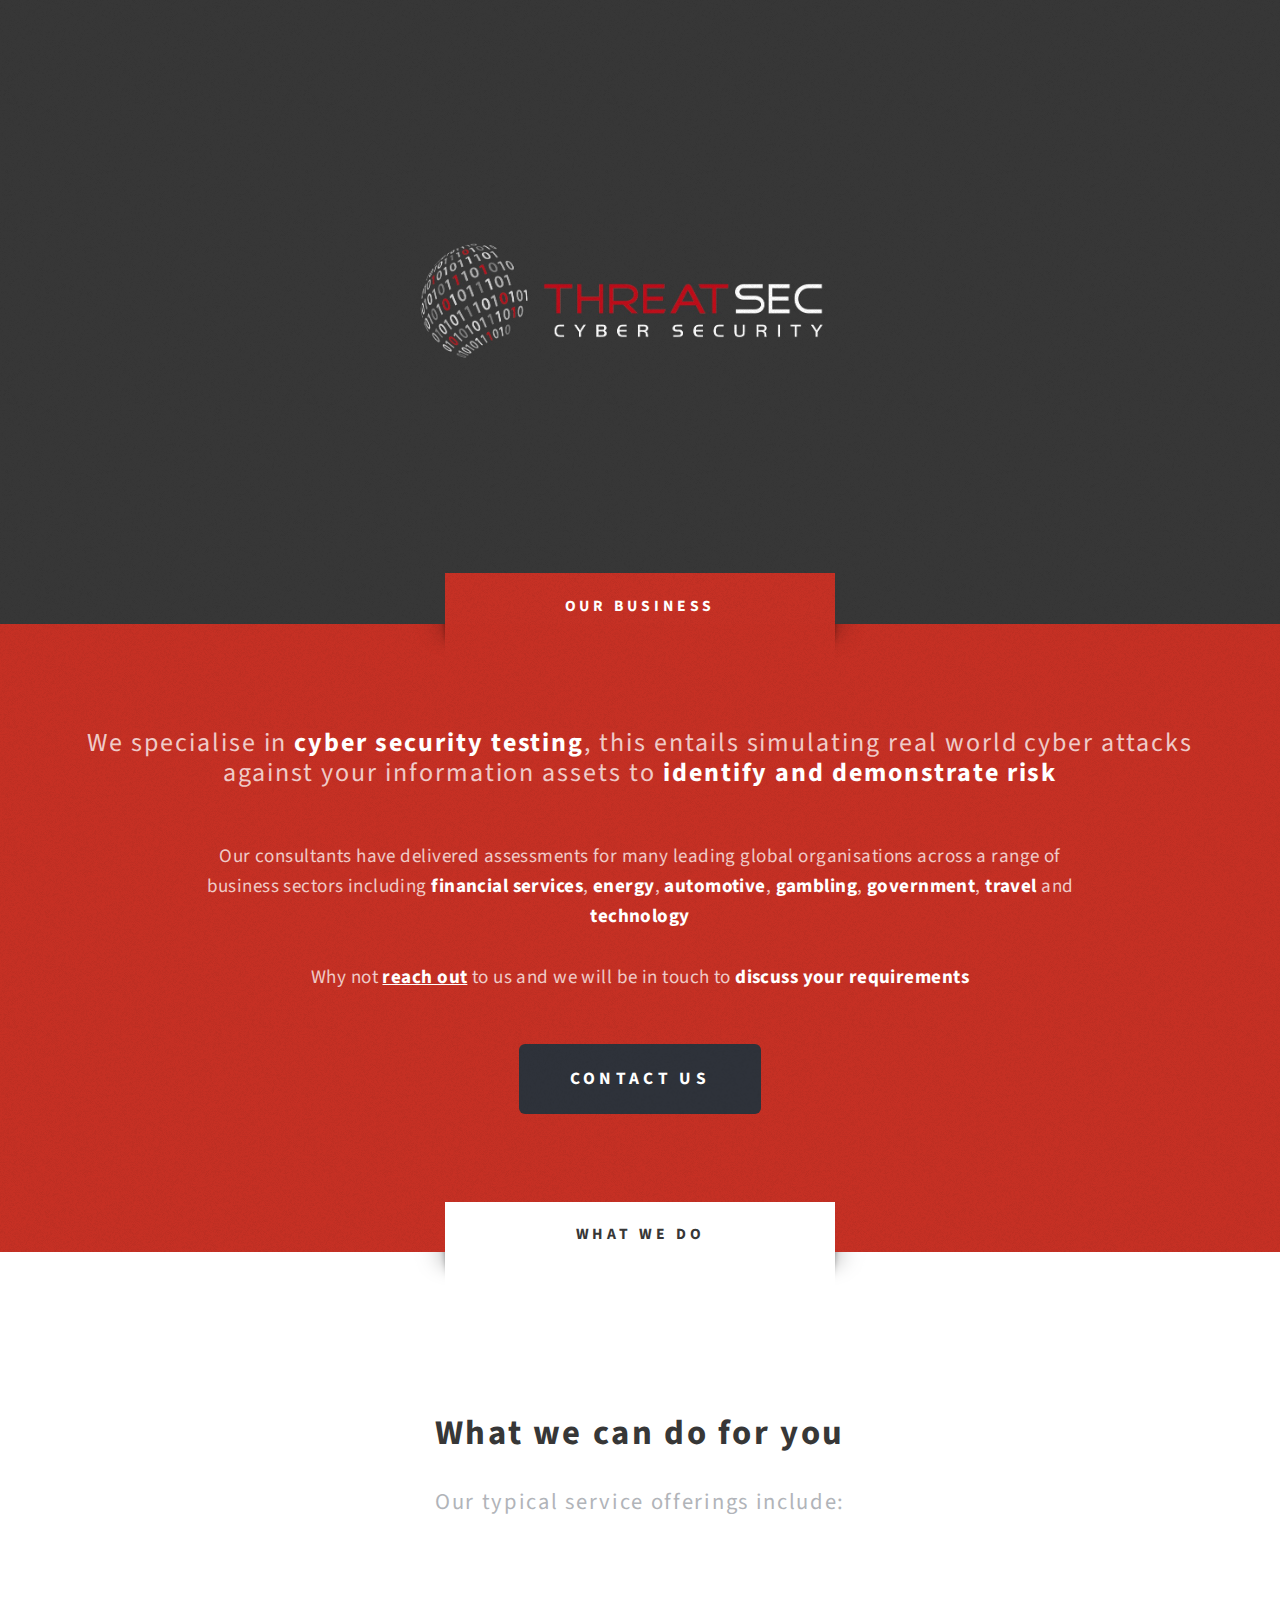
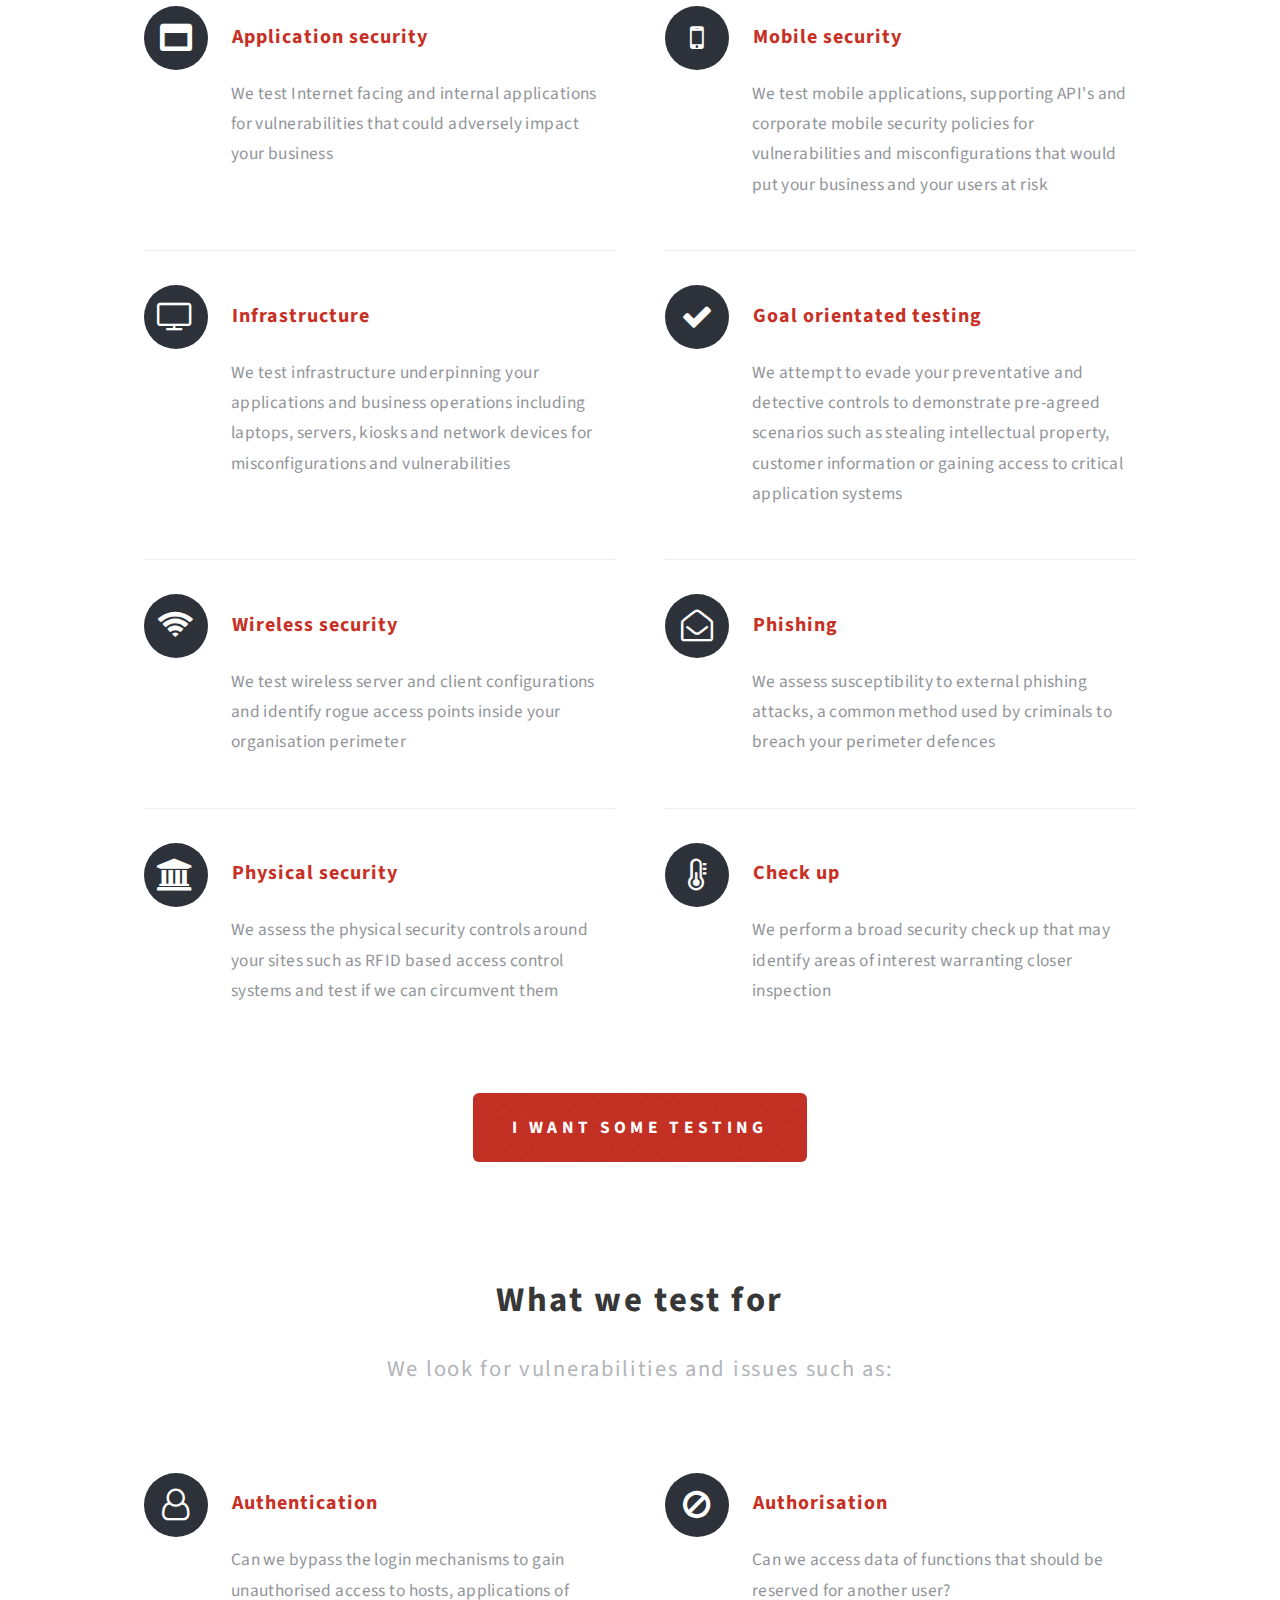
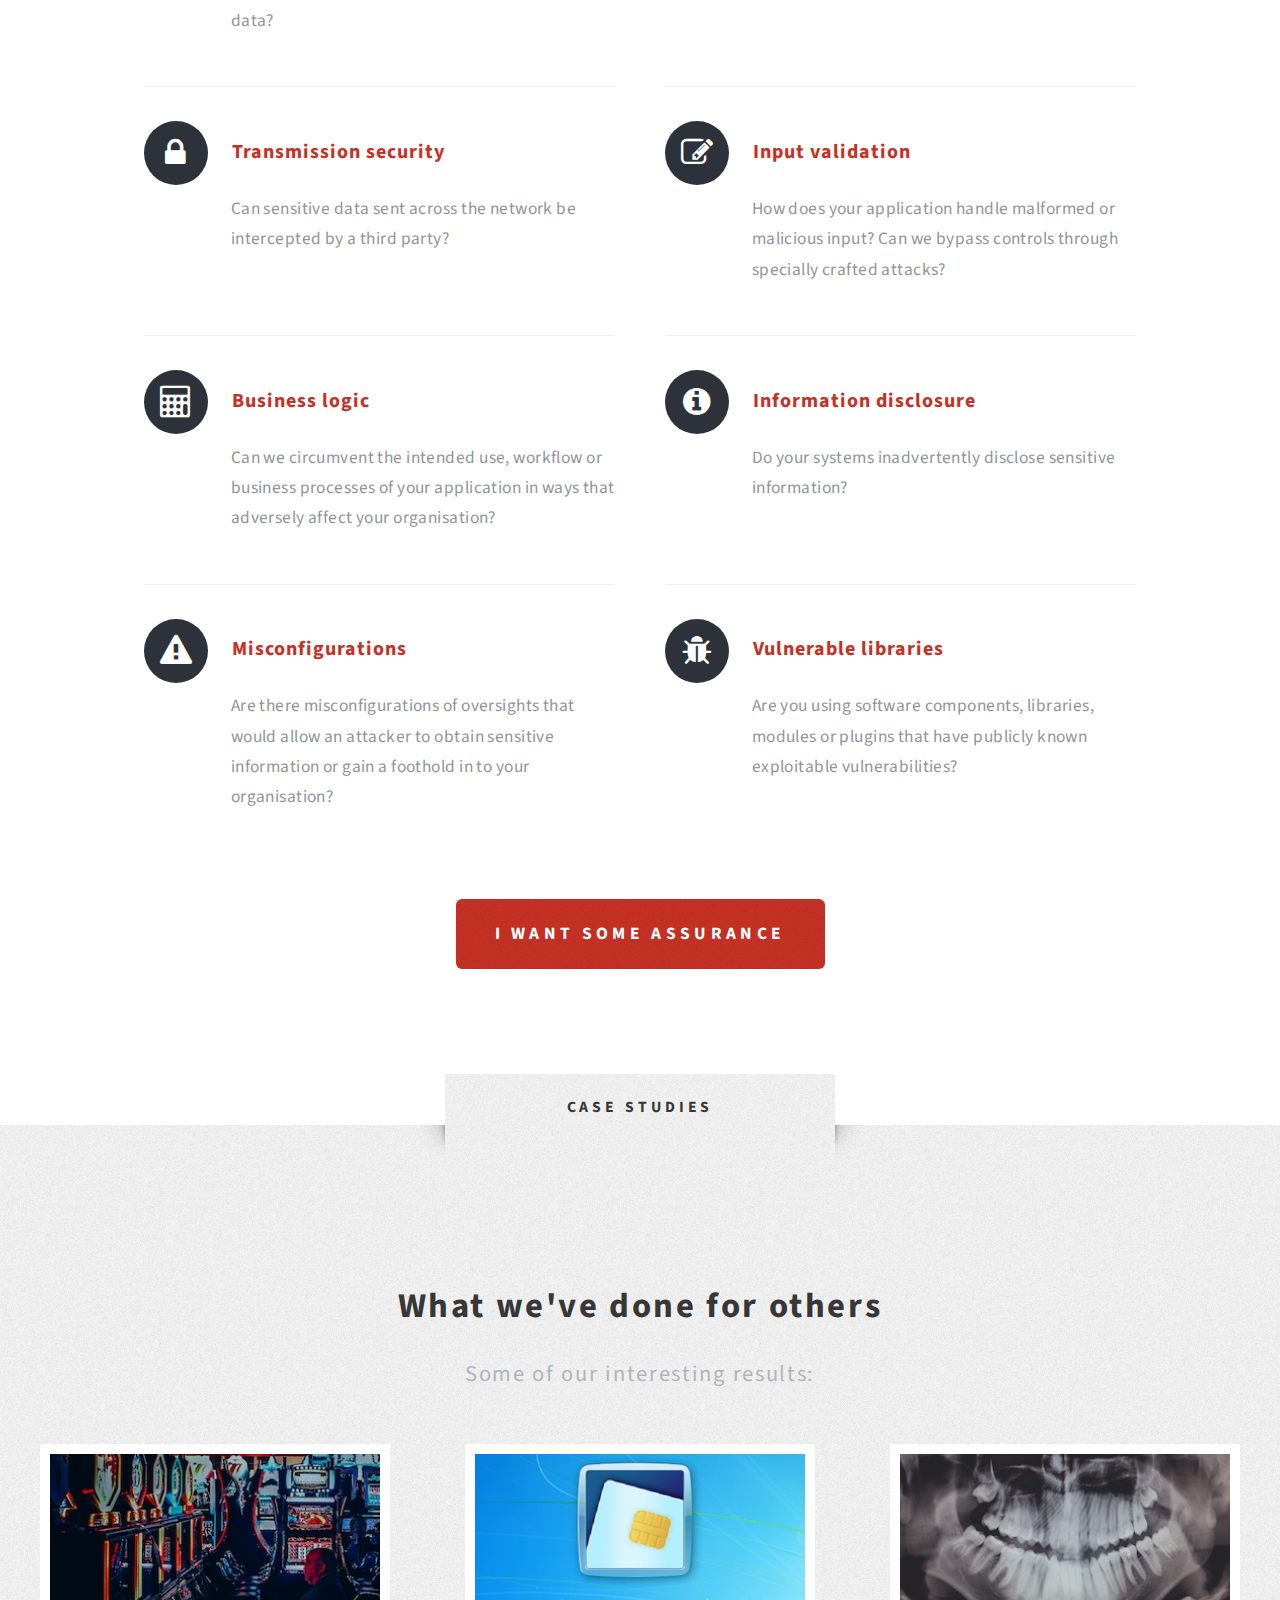
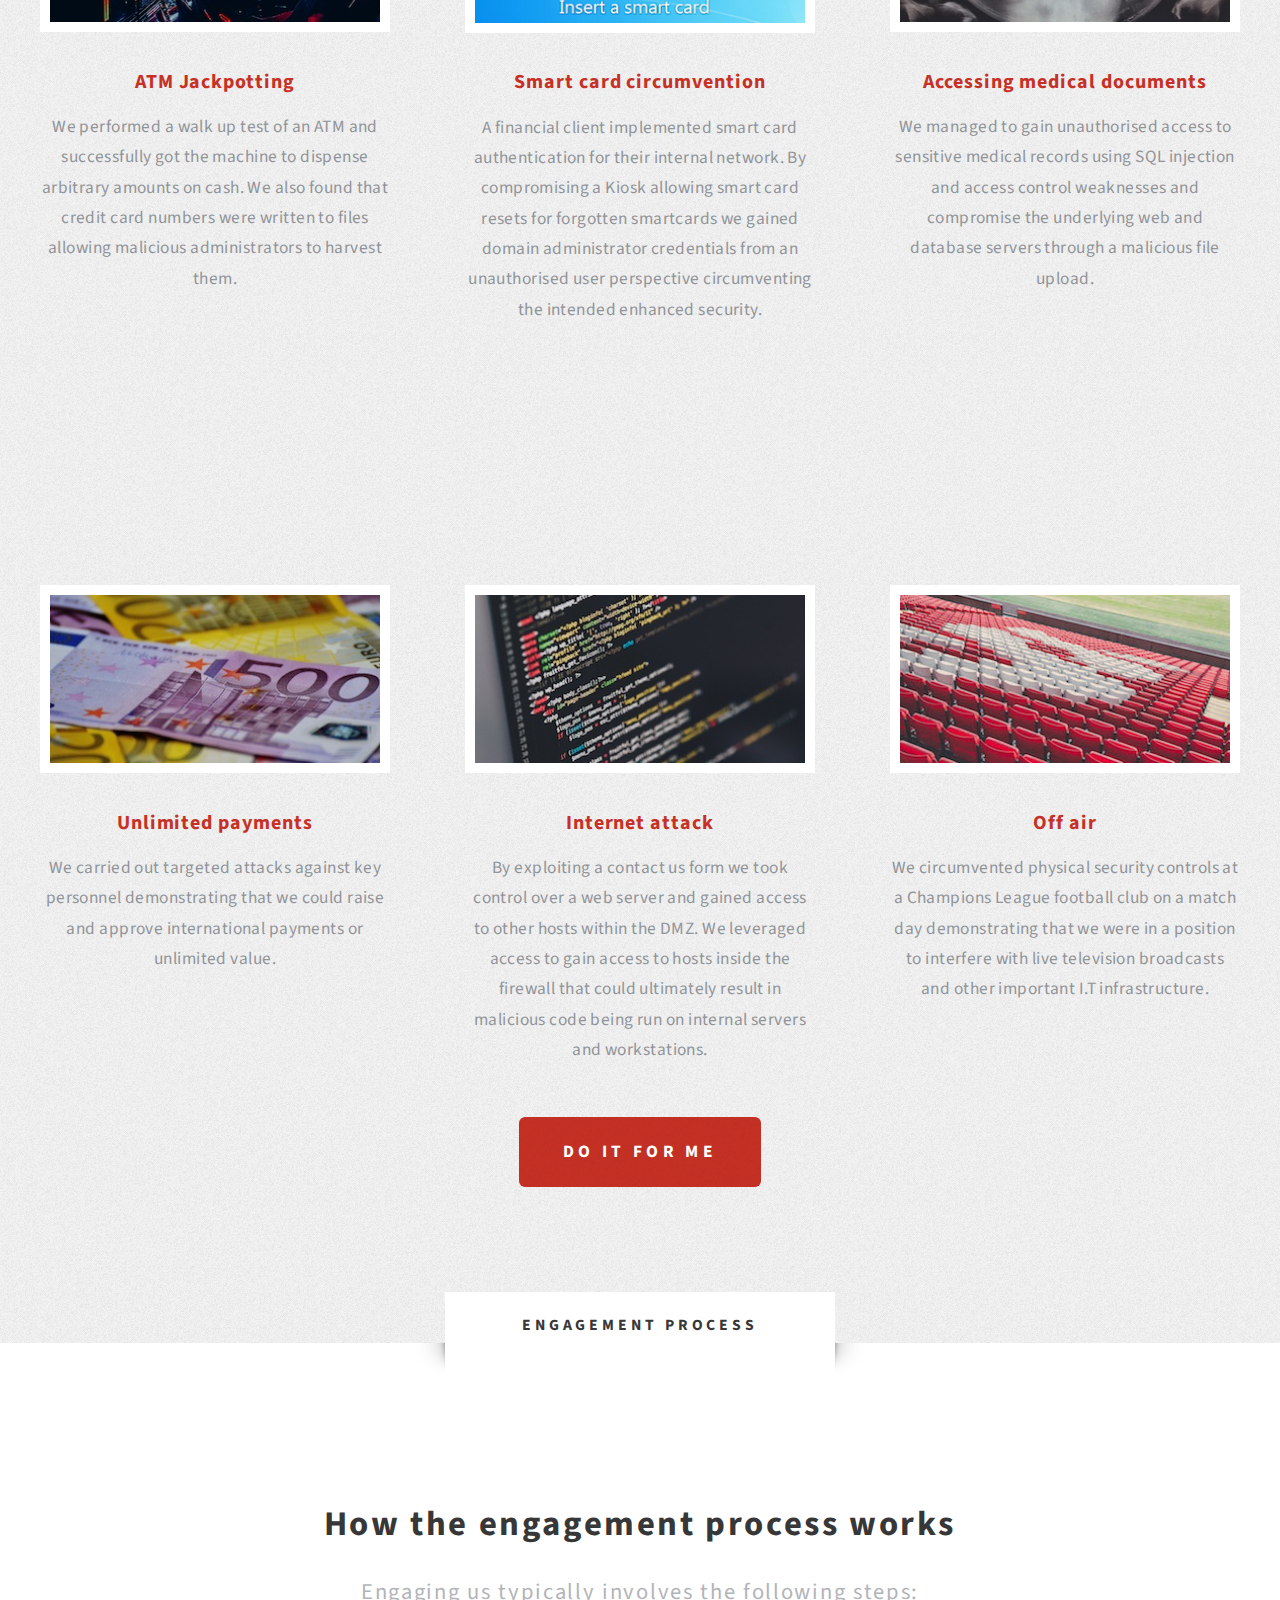
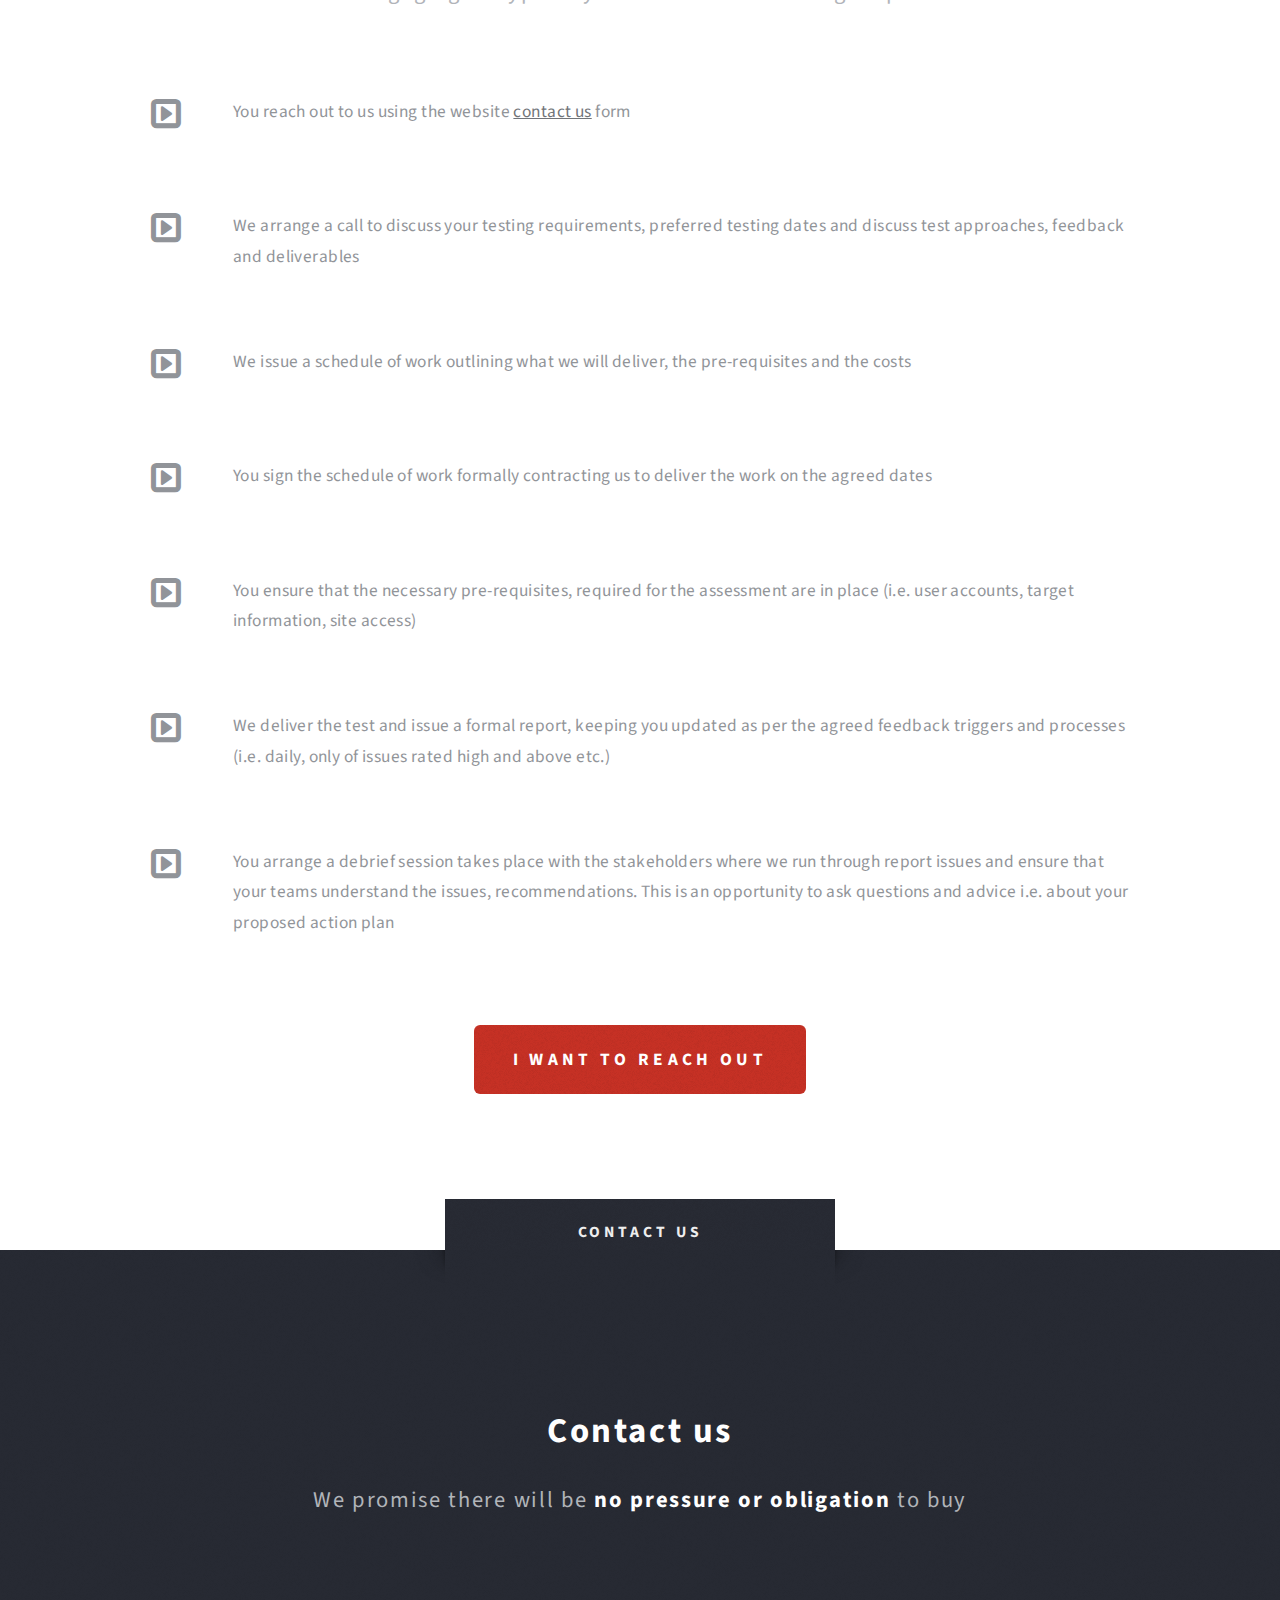
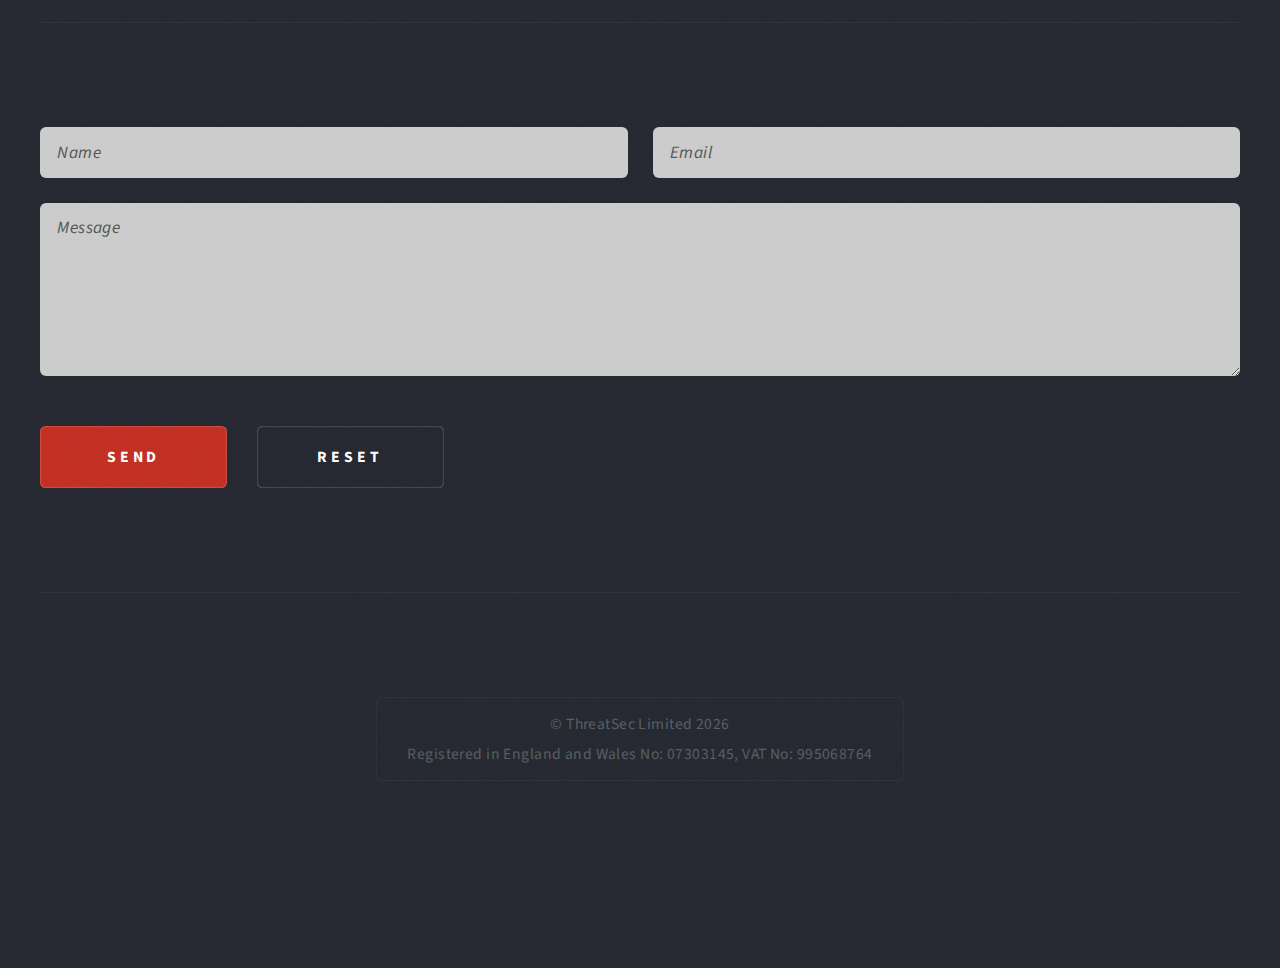
==== commit 1011e7bd: "custom 404 and typo fix" ====
--- a/index.html
+++ b/index.html
@@ -343,7 +343,7 @@
 					<div id="footer" class="container">
 						<header class="style1">
 							<h2>Contact us</h2>								 
-							<p class="style3">We promise there will be no <strong>no pressure or obligation</strong> to buy</p>
+							<p class="style3">We promise there will be <strong>no pressure or obligation</strong> to buy</p>
 							
 						</header>
 						<hr />
@@ -390,7 +390,6 @@
 
 		<!-- Scripts -->
 			<script src="assets/js/jquery.min.js"></script>
-			<script src="assets/js/jquery.dropotron.min.js"></script>
 			<script src="assets/js/skel.min.js"></script>
 			<script src="assets/js/skel-viewport.min.js"></script>
 			<script src="assets/js/util.js"></script>
--- a/assets/css/main.css
+++ b/assets/css/main.css
@@ -1375,9 +1375,16 @@
 			input[type="submit"].style1:hover,
 			input[type="reset"].style1:hover,
 			button.style1:hover,
-			.button.style1:hover {
+			.button.style1:hover,
+			 input[type="button"].style1:hover_effect,
+                        input[type="submit"].style1:hover_effect,
+                        input[type="reset"].style1:hover_effect,
+                        button.style1:hover_effect,
+                        .button.style1:hover_effect {
 				background-color: #f98780;
-			}
+
+			}
+
 
 			input[type="button"].style1:active,
 			input[type="submit"].style1:active,
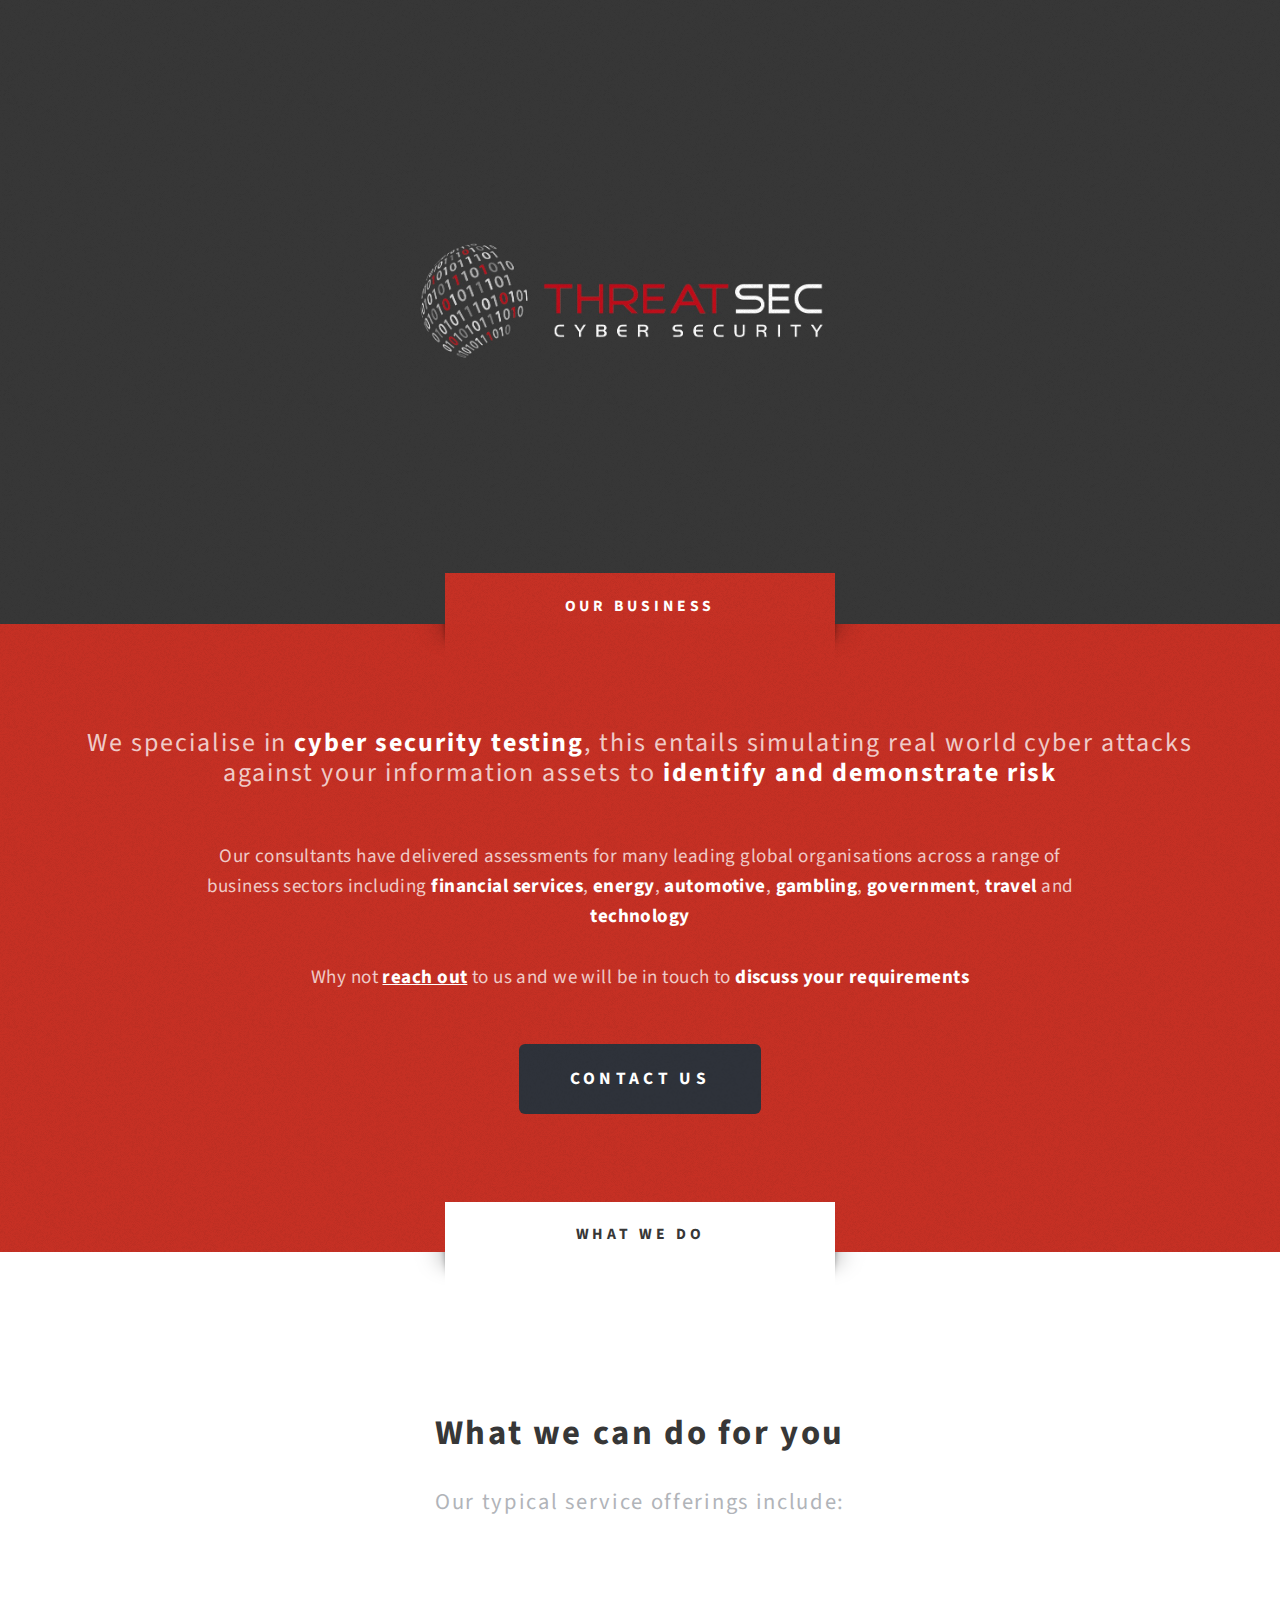
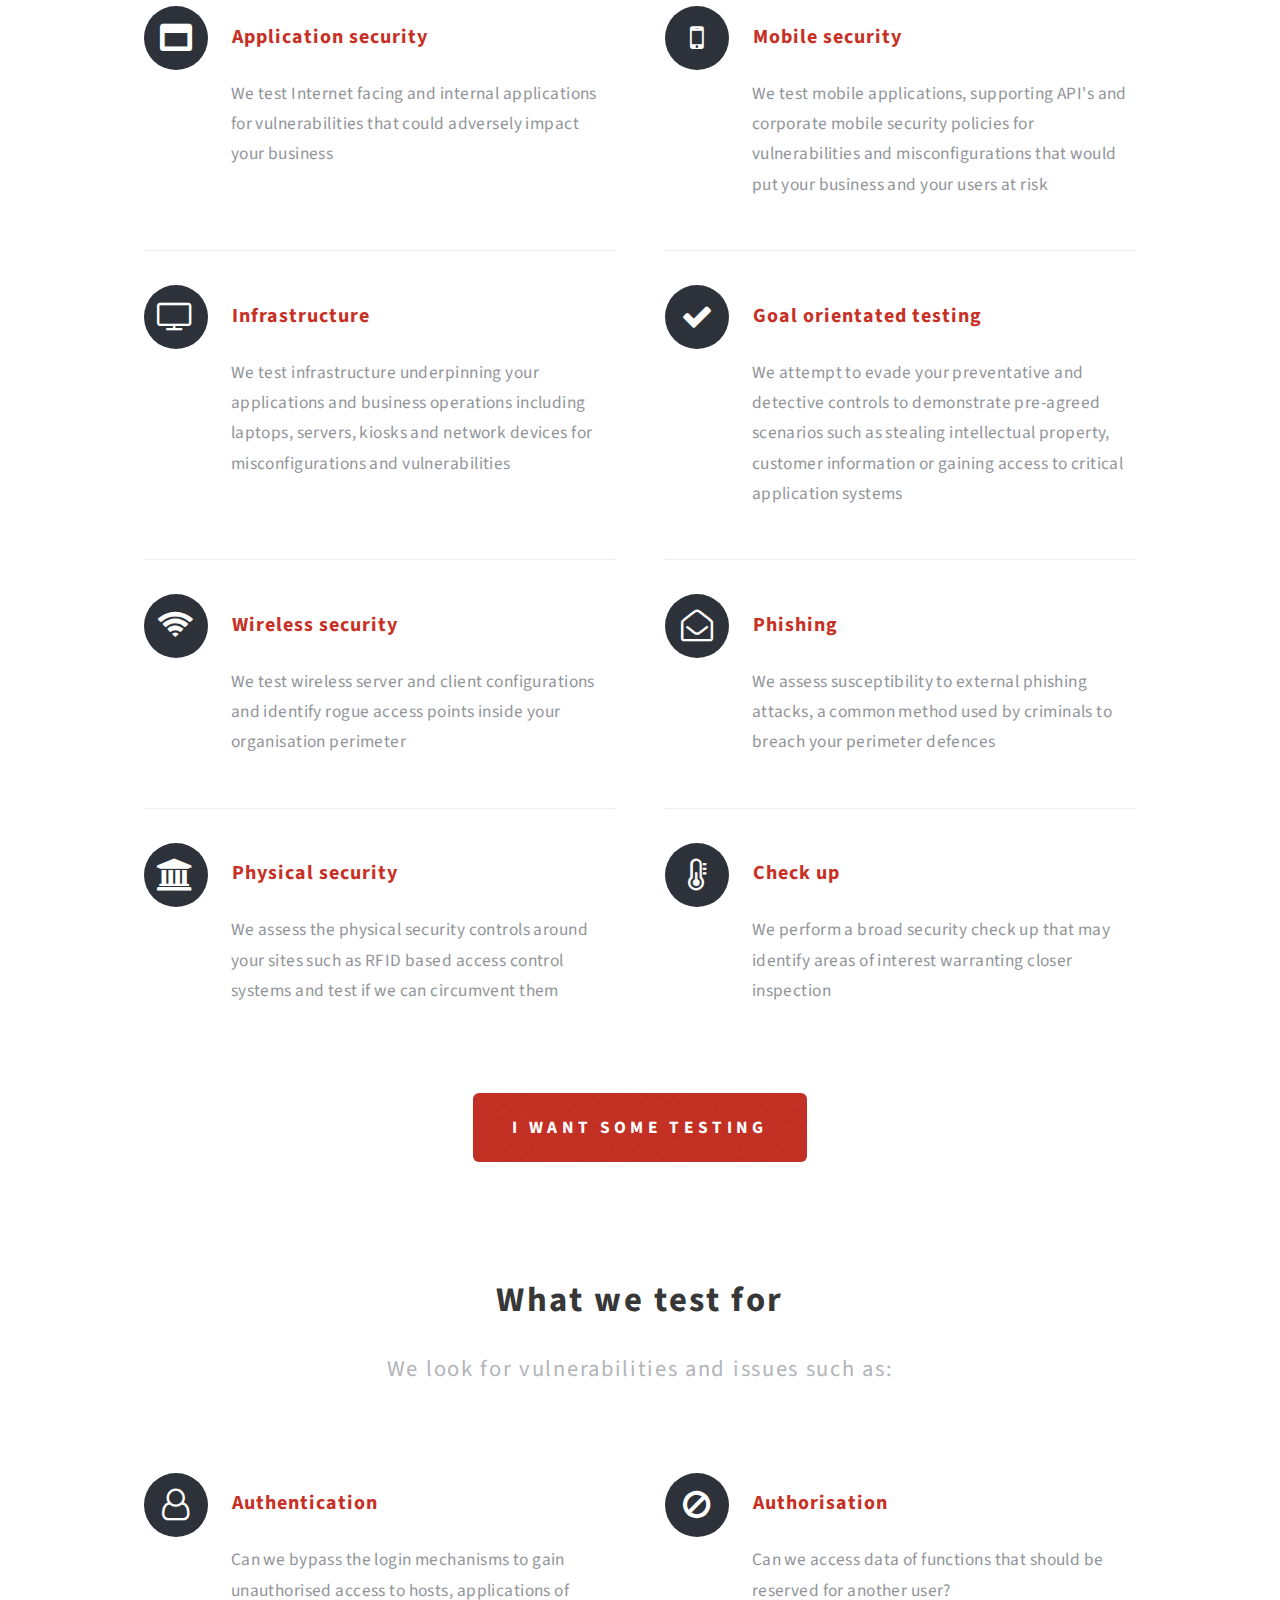
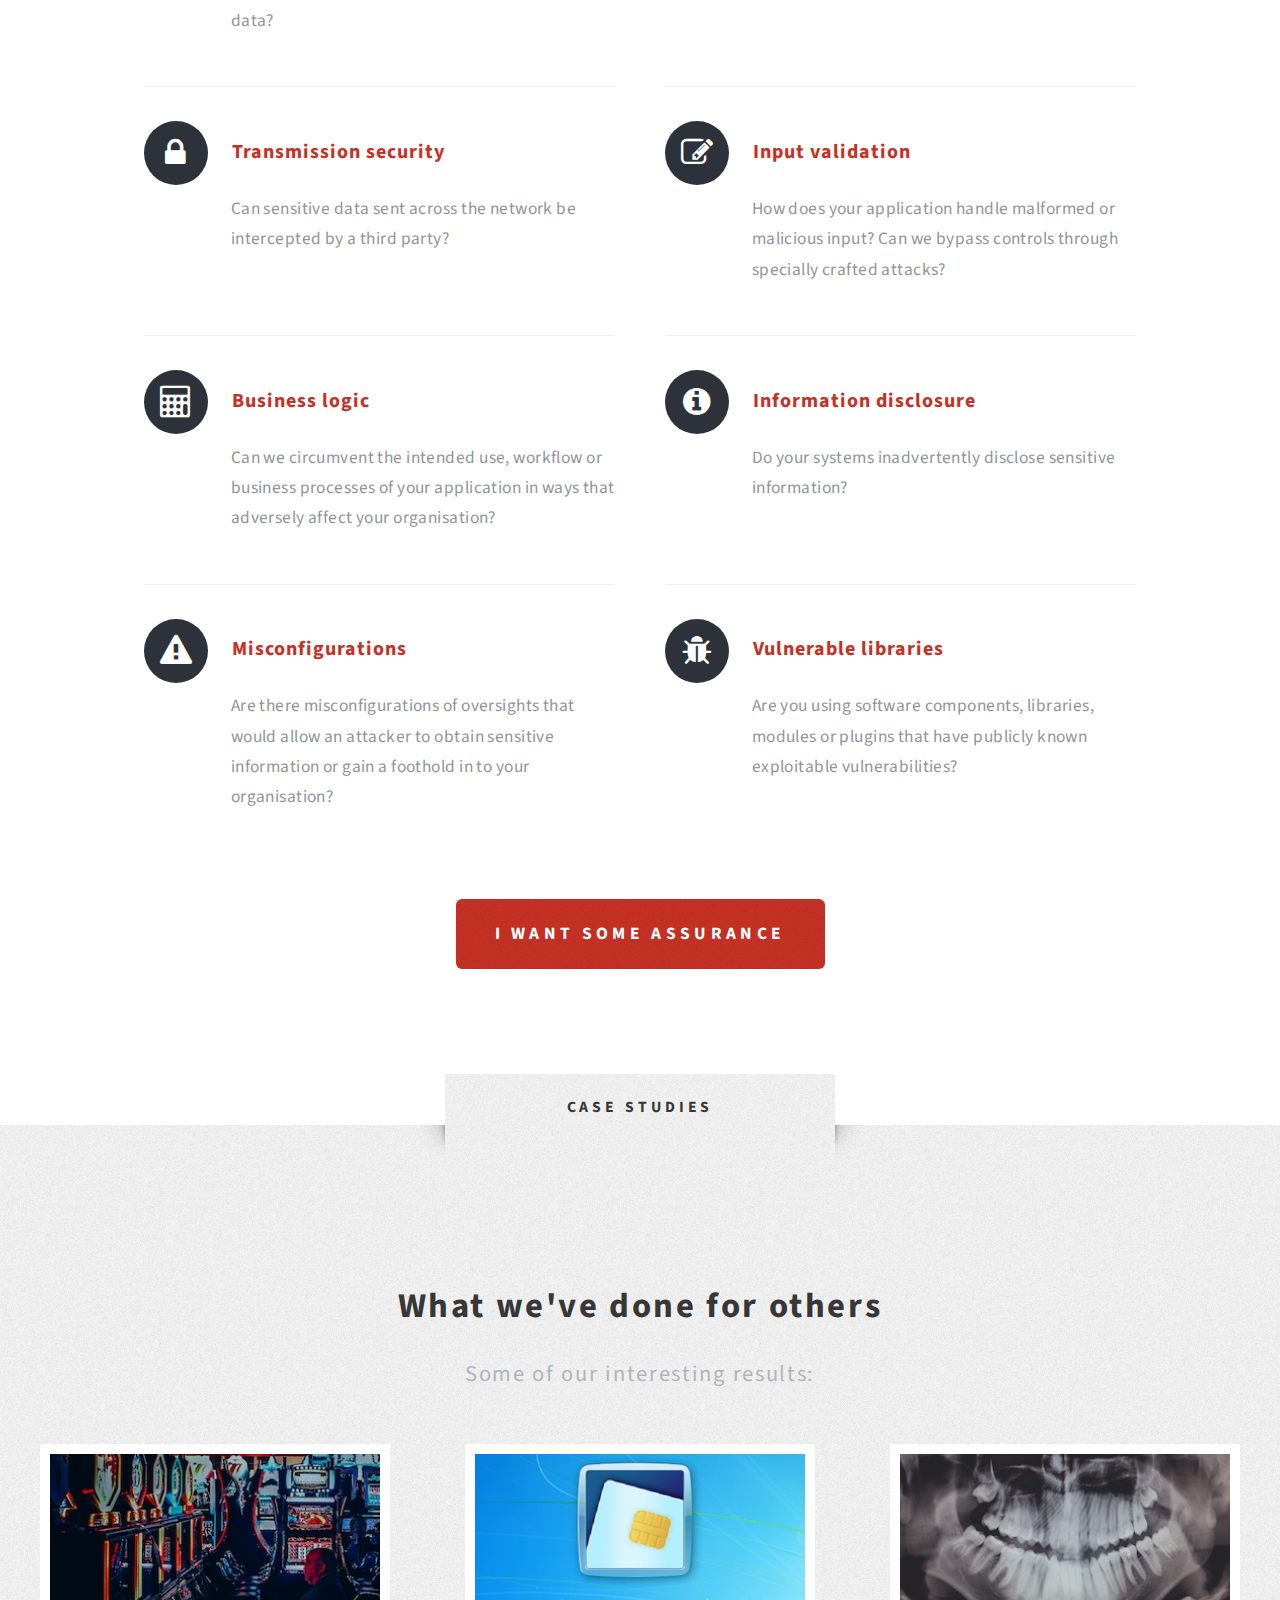
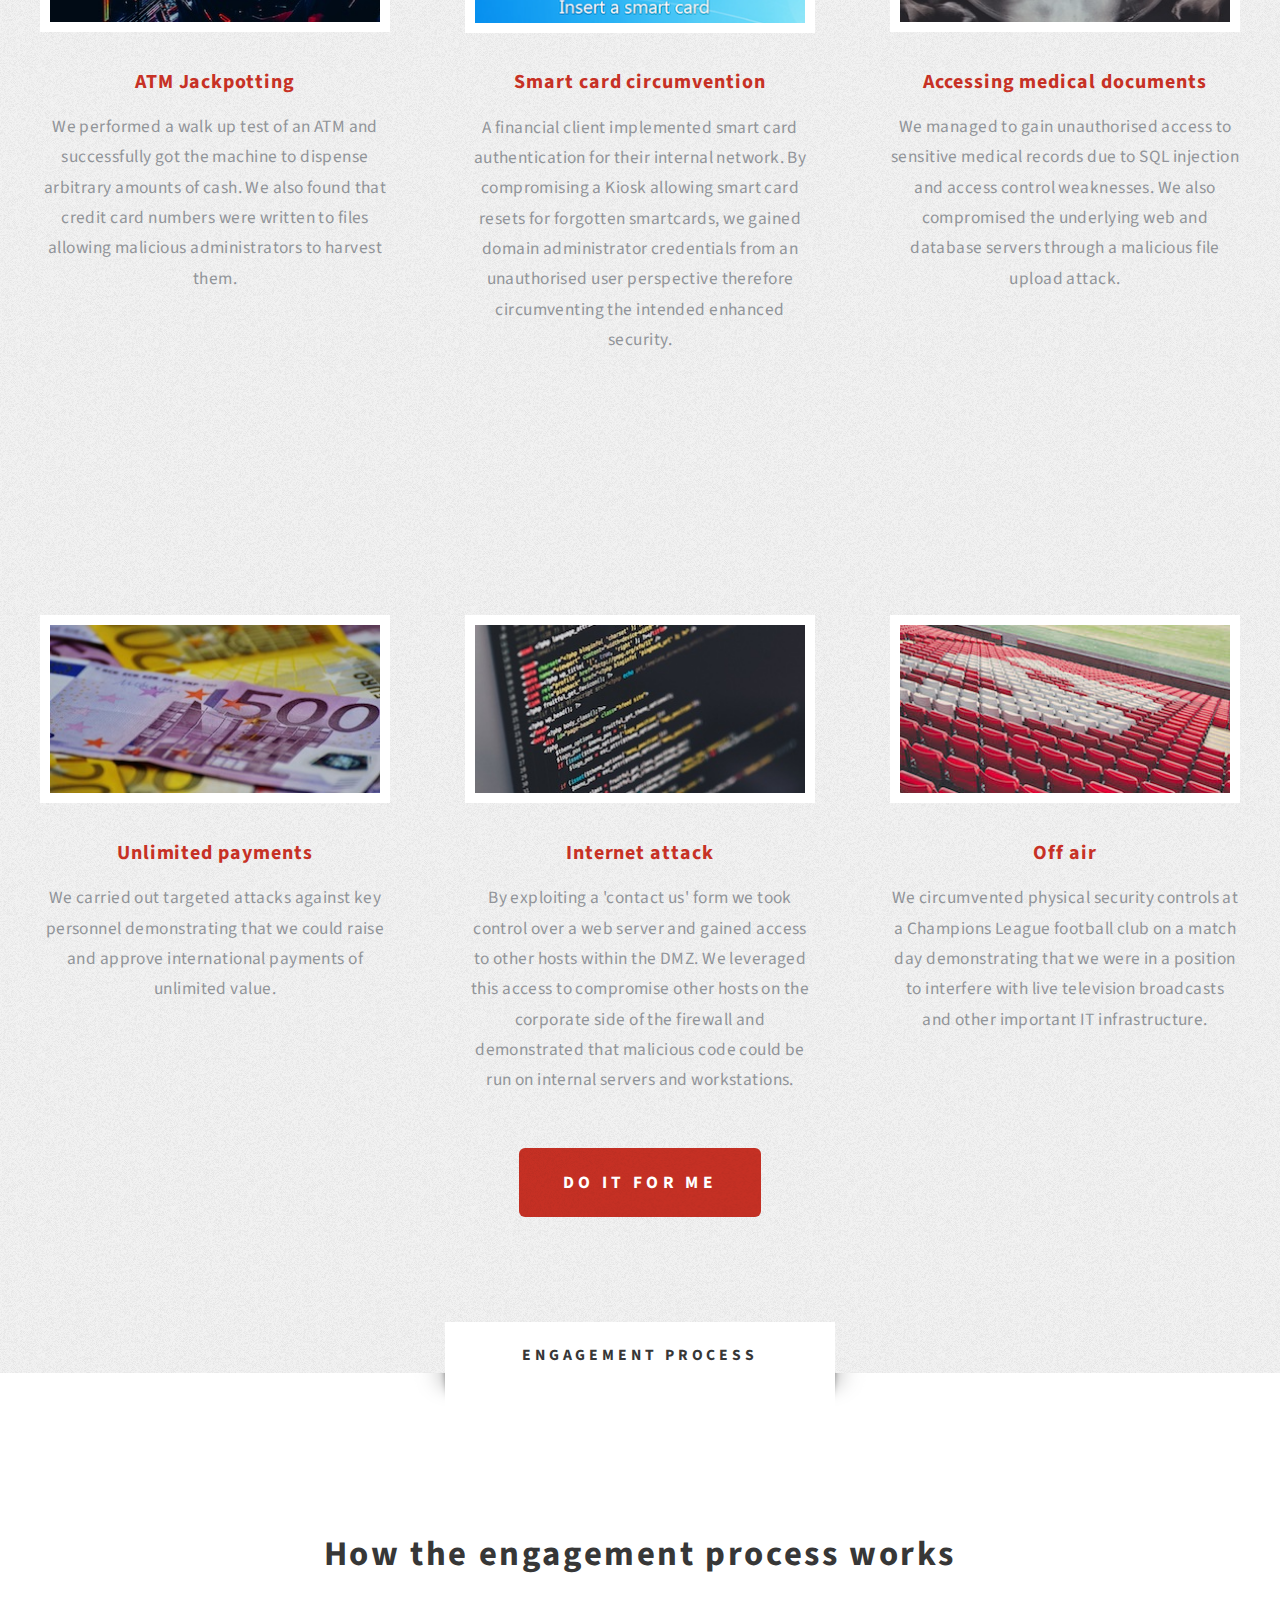
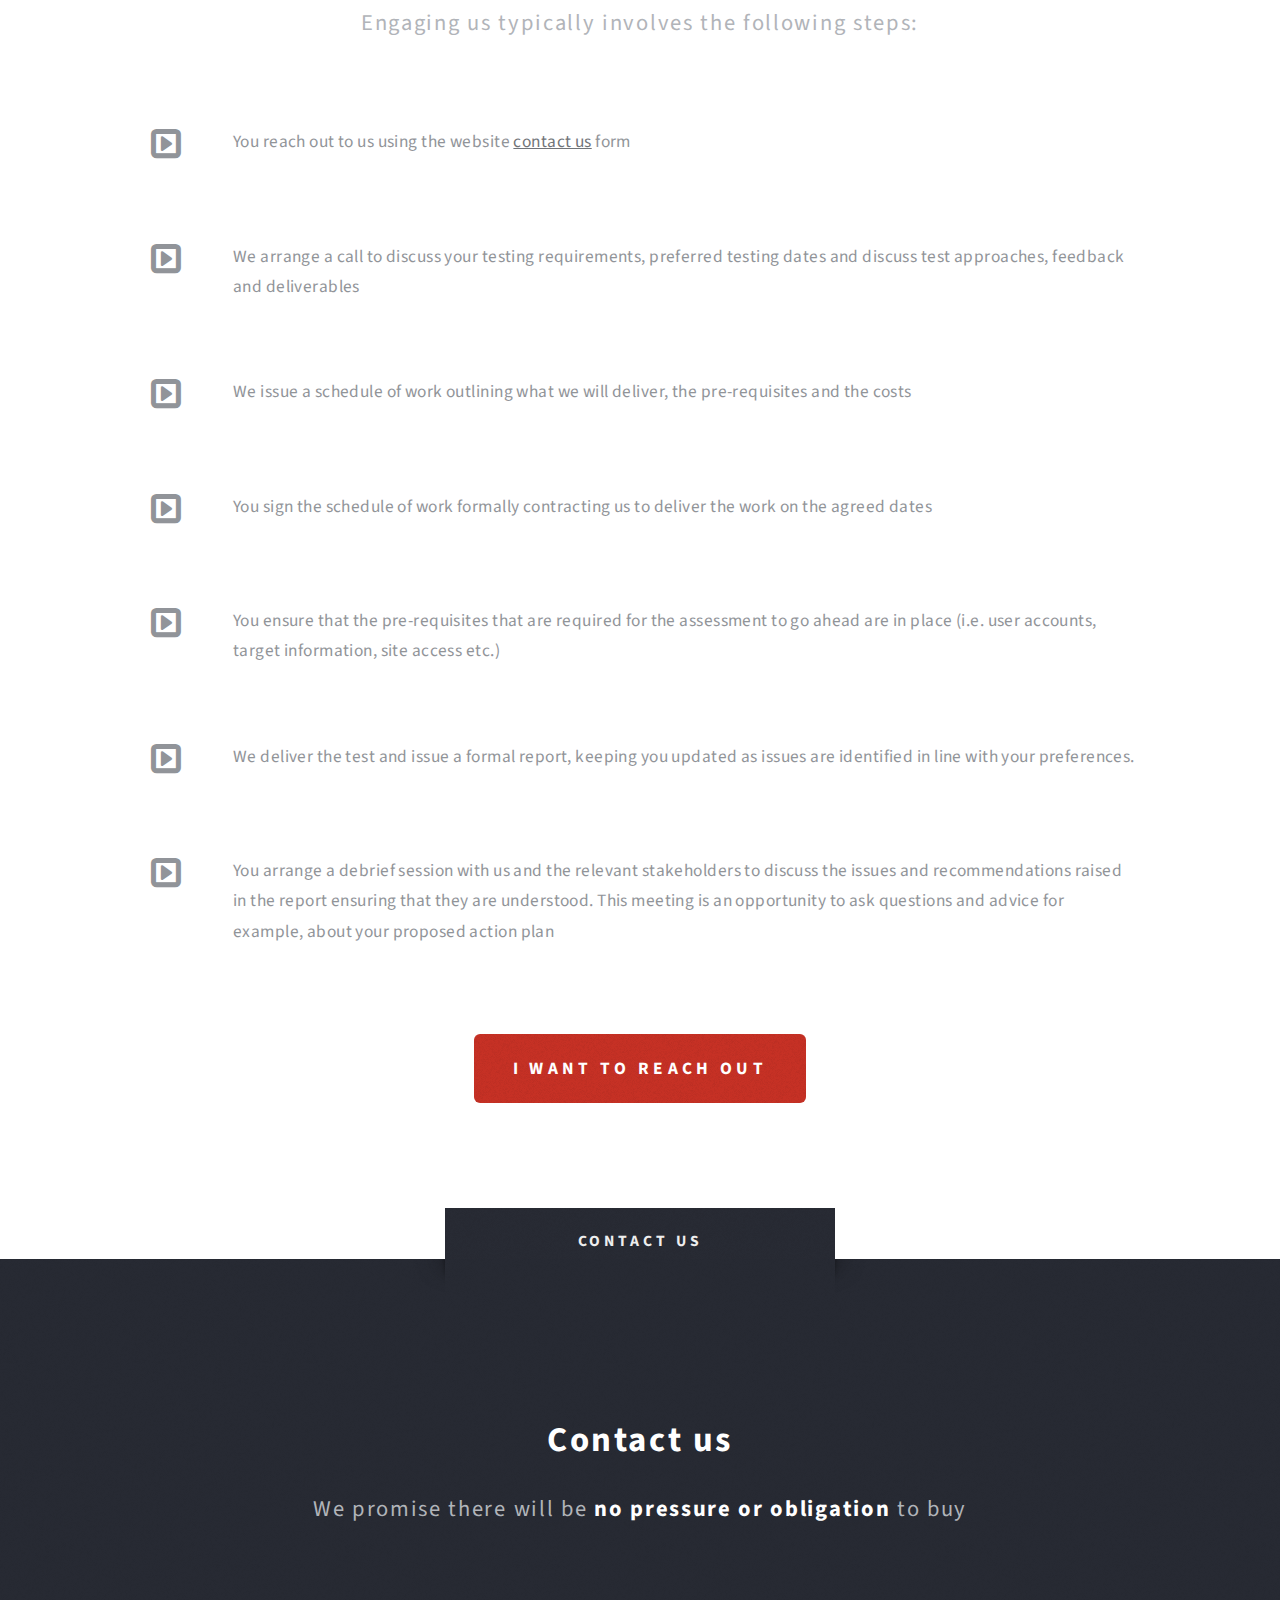
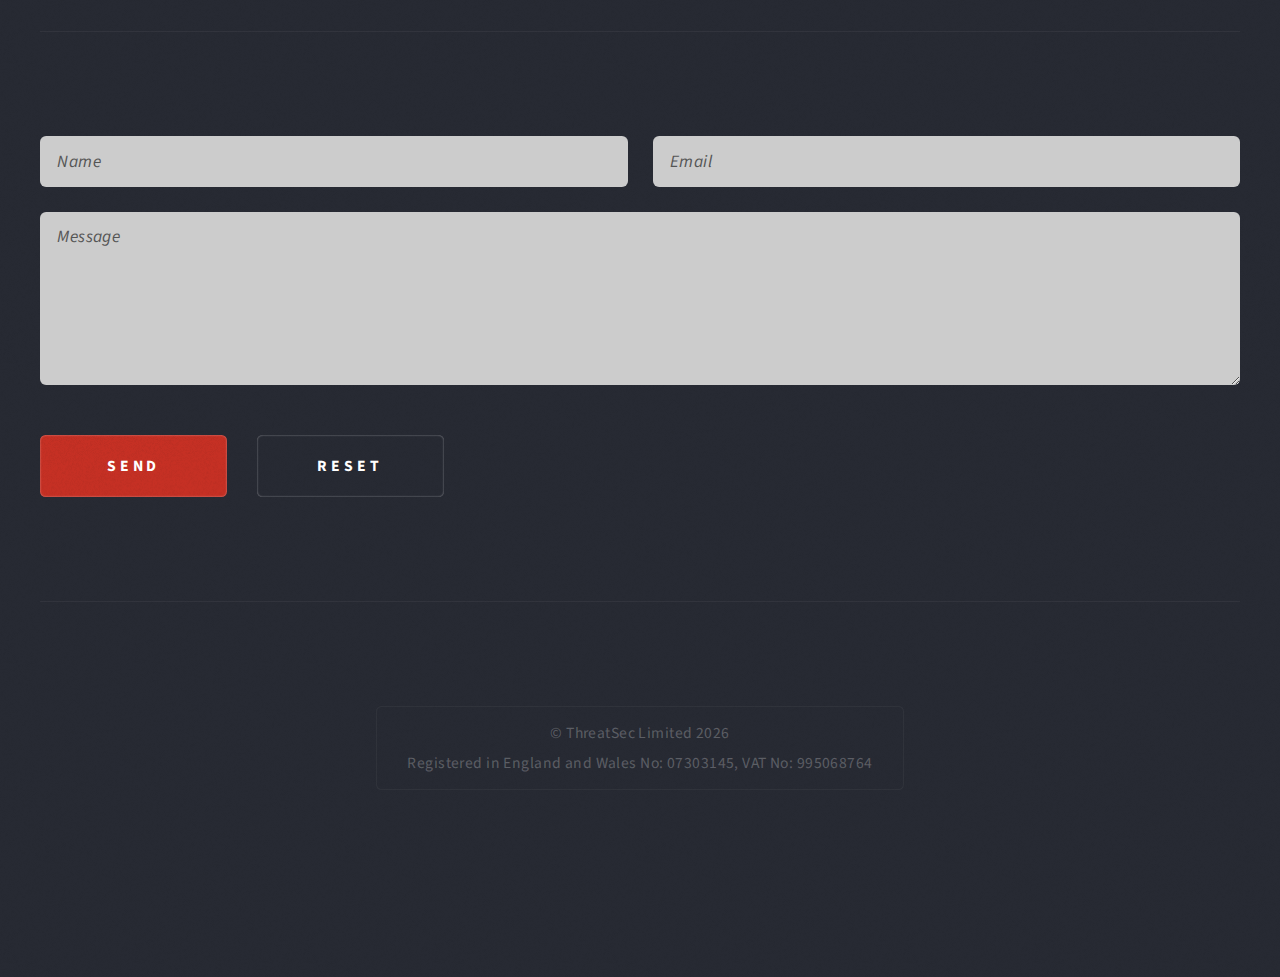
==== commit cf9ec632: "typos" ====
--- a/index.html
+++ b/index.html
@@ -7,6 +7,11 @@
 		<!--[if lte IE 8]><script src="assets/js/ie/html5shiv.js"></script><![endif]-->
 		<link rel="stylesheet" href="assets/css/main.css" />
 		<!--[if lte IE 8]><link rel="stylesheet" href="assets/css/ie8.css" /><![endif]-->
+		<link rel="shortcut icon" type="image/x-icon" href="/images/favicon.ico" sizes="32x32">
+		<link rel="apple-touch-icon" sizes="152x152" href="/images/apple-touch-icon-152x152.png">
+		<link rel="apple-touch-icon" sizes="120x120" href="/images/apple-touch-icon-120x120.png">
+		<link rel="apple-touch-icon" sizes="76x76" href="/images/apple-touch-icon-76x76png">
+		<link rel="apple-touch-icon" href="/images/apple-touch-icon-60x60.png">
 	</head>
 	<body class="homepage">
 		<div id="page-wrapper">
@@ -200,21 +205,21 @@
 								<section class="highlight">
 									<a href="#" class="image featured"><img src="images/pic02.jpg" alt="" /></a>
 									<h3>ATM Jackpotting</h3>
-									<p>We performed a walk up test of an ATM and successfully got the machine to dispense arbitrary amounts on cash.  We also found that credit card numbers were written to files allowing malicious administrators to harvest them.</p>								
+									<p>We performed a walk up test of an ATM and successfully got the machine to dispense arbitrary amounts of cash.  We also found that credit card numbers were written to files allowing malicious administrators to harvest them.</p>								
 								</section>
 							</div>
 							<div class="4u 12u(mobile)">
 								<section class="highlight">
 									<a href="#" class="image featured"><img src="images/pic03.png" alt="" /></a>
 									<h3>Smart card circumvention</h3>
-									<p>A financial client implemented smart card authentication for their internal network.  By compromising a Kiosk allowing smart card resets for forgotten smartcards we gained domain administrator credentials from an unauthorised user perspective circumventing the intended enhanced security.</p>
+									<p>A financial client implemented smart card authentication for their internal network.  By compromising a Kiosk allowing smart card resets for forgotten smartcards, we gained domain administrator credentials from an unauthorised user perspective therefore circumventing the intended enhanced security.</p>
 								</section>
 							</div>
 							<div class="4u 12u(mobile)">
 								<section class="highlight">
 									<a href="#" class="image featured"><img src="images/pic04.jpg" alt="" /></a>
 									<h3>Accessing medical documents</h3>
-									<p>We managed to gain unauthorised access to sensitive medical records using SQL injection and access control weaknesses and compromise the underlying web and database servers through a malicious file upload.</p>			
+									<p>We managed to gain unauthorised access to sensitive medical records due to SQL injection and access control weaknesses.  We also compromised the underlying web and database servers through a malicious file upload attack.</p>			
 								</section>
 							</div>
 						</div>
@@ -229,21 +234,21 @@
 								<section class="highlight">
 									<a href="#" class="image featured"><img src="images/pic05.jpg" alt="" /></a>
 									<h3>Unlimited payments</h3>
-									<p>We carried out targeted attacks against key personnel demonstrating that we could raise and approve international payments or unlimited value.</p>								
+									<p>We carried out targeted attacks against key personnel demonstrating that we could raise and approve international payments of unlimited value.</p>								
 								</section>
 							</div>
 							<div class="4u 12u(mobile)">
 								<section class="highlight">
 									<a href="#" class="image featured"><img src="images/pic06.jpg" alt="" /></a>
 									<h3>Internet attack</h3>
-									<p>By exploiting a contact us form we took control over a web server and gained access to other hosts within the DMZ.  We leveraged access to gain access to hosts inside the firewall that could ultimately result in malicious code being run on internal servers and workstations.</p>
+									<p>By exploiting a 'contact us' form we took control over a web server and gained access to other hosts within the DMZ.  We leveraged this access to compromise other hosts on the corporate side of the firewall and demonstrated that malicious code could be run on internal servers and workstations.</p>
 								</section>
 							</div>
 							<div class="4u 12u(mobile)">
 								<section class="highlight">
 									<a href="#" class="image featured"><img src="images/pic07.jpg" alt="" /></a>
 									<h3>Off air</h3>
-									<p>We circumvented physical security controls at a Champions League football club on a match day demonstrating that we were in a position to interfere with live television broadcasts and other important I.T infrastructure.</p>
+									<p>We circumvented physical security controls at a Champions League football club on a match day demonstrating that we were in a position to interfere with live television broadcasts and other important IT infrastructure.</p>
 								</section>
 							</div>
 						</div>
@@ -309,7 +314,7 @@
 										<i class="fa fa-caret-square-o-right fa-2x fa-fw"></i>
 									</div>
 									<div class="11u 10u(mobile)">
-										You ensure that the necessary pre-requisites, required for the assessment are in place (i.e. user accounts, target information, site access)
+										You ensure that the pre-requisites that are required for the assessment to go ahead are in place (i.e. user accounts, target information, site access etc.)
 									</div>
 								</div>
 
@@ -318,7 +323,7 @@
 										<i class="fa fa-caret-square-o-right fa-2x fa-fw"></i>
 									</div>
 									<div class="11u 10u(mobile)">
-										We deliver the test and issue a formal report, keeping you updated as per the agreed feedback triggers and processes (i.e. daily, only of issues rated high and above etc.)
+										We deliver the test and issue a formal report, keeping you updated as issues are identified in line with your preferences.
 									</div>
 								</div>
 
@@ -327,7 +332,7 @@
 										<i class="fa fa-caret-square-o-right fa-2x fa-fw"></i>
 									</div>
 									<div class="11u 10u(mobile)">
-										You arrange a debrief session takes place with the stakeholders where we run through report issues and ensure that your teams understand the issues, recommendations.  This is an opportunity to ask questions and advice i.e. about your proposed action plan
+										You arrange a debrief session with us and the relevant stakeholders to discuss the issues and recommendations raised in the report ensuring that they are understood.  This meeting is an opportunity to ask questions and advice for example, about your proposed action plan
 									</div>
 								</div>
 										
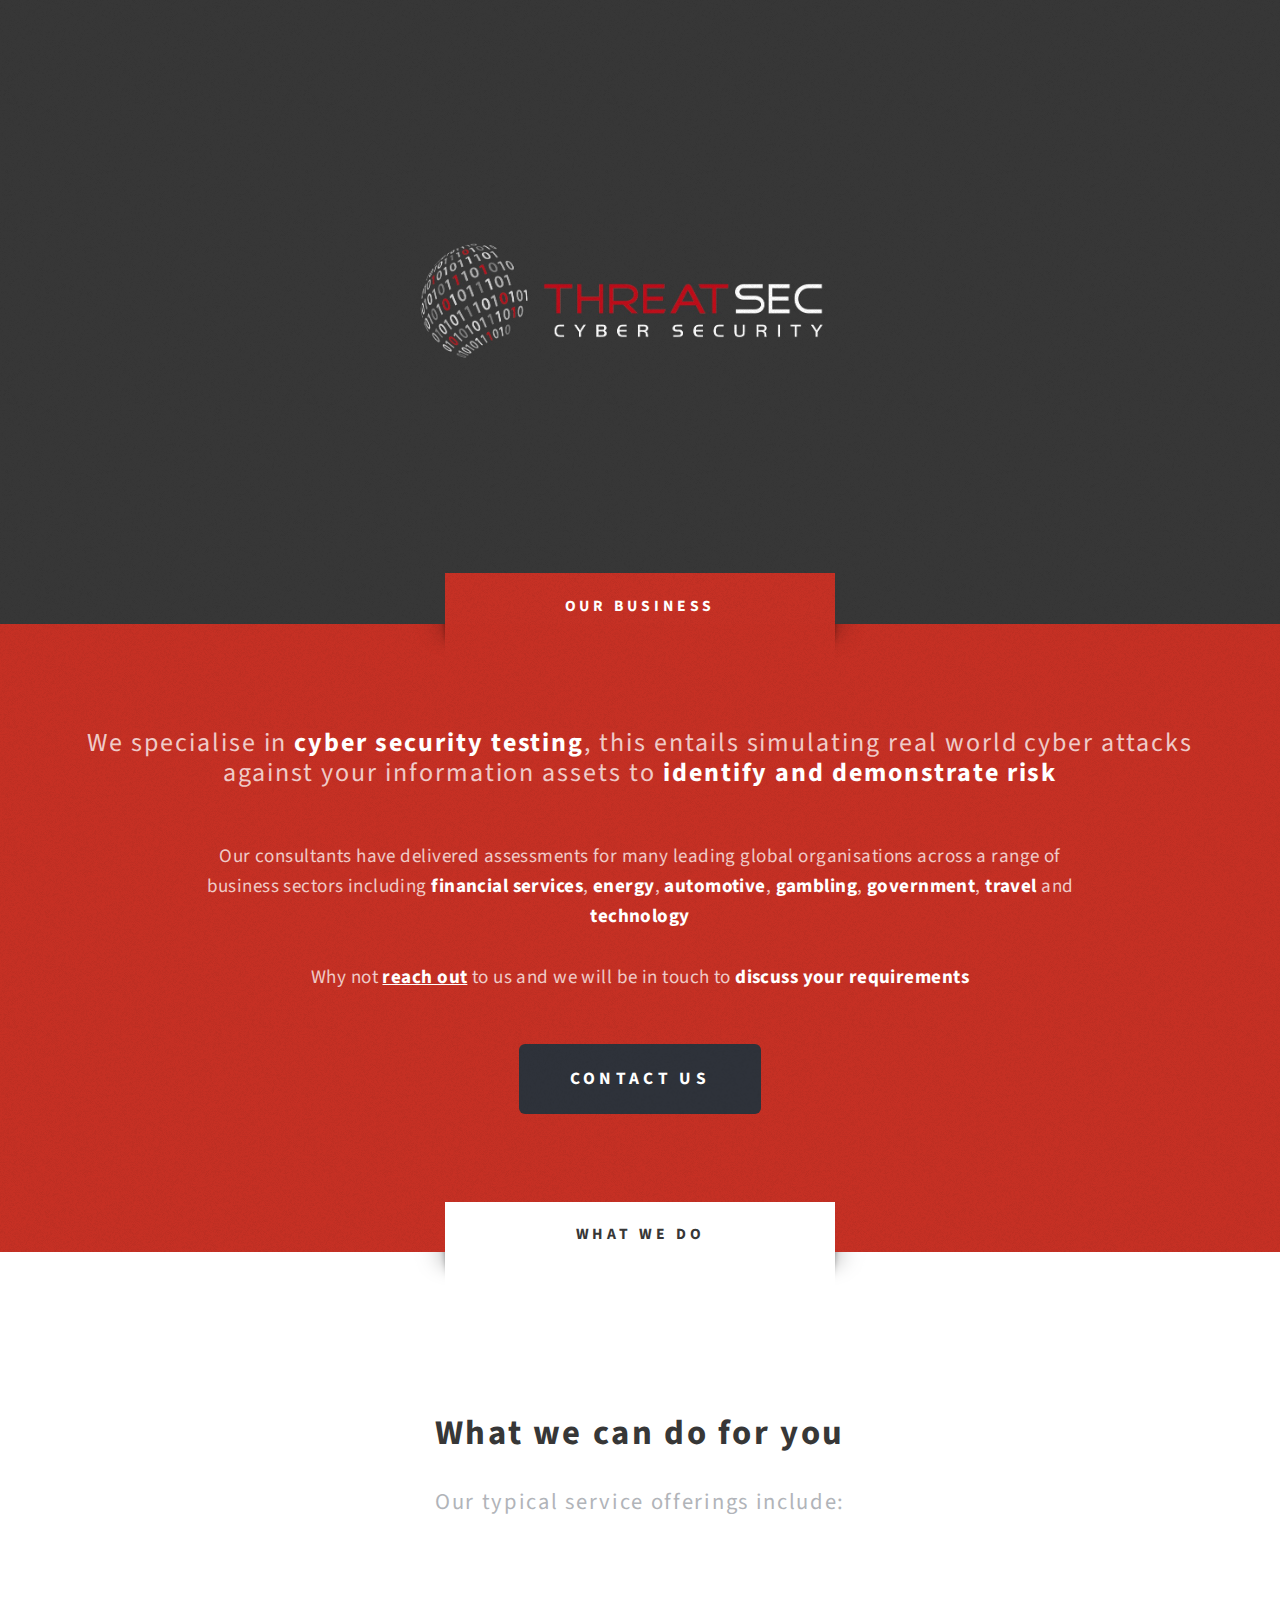
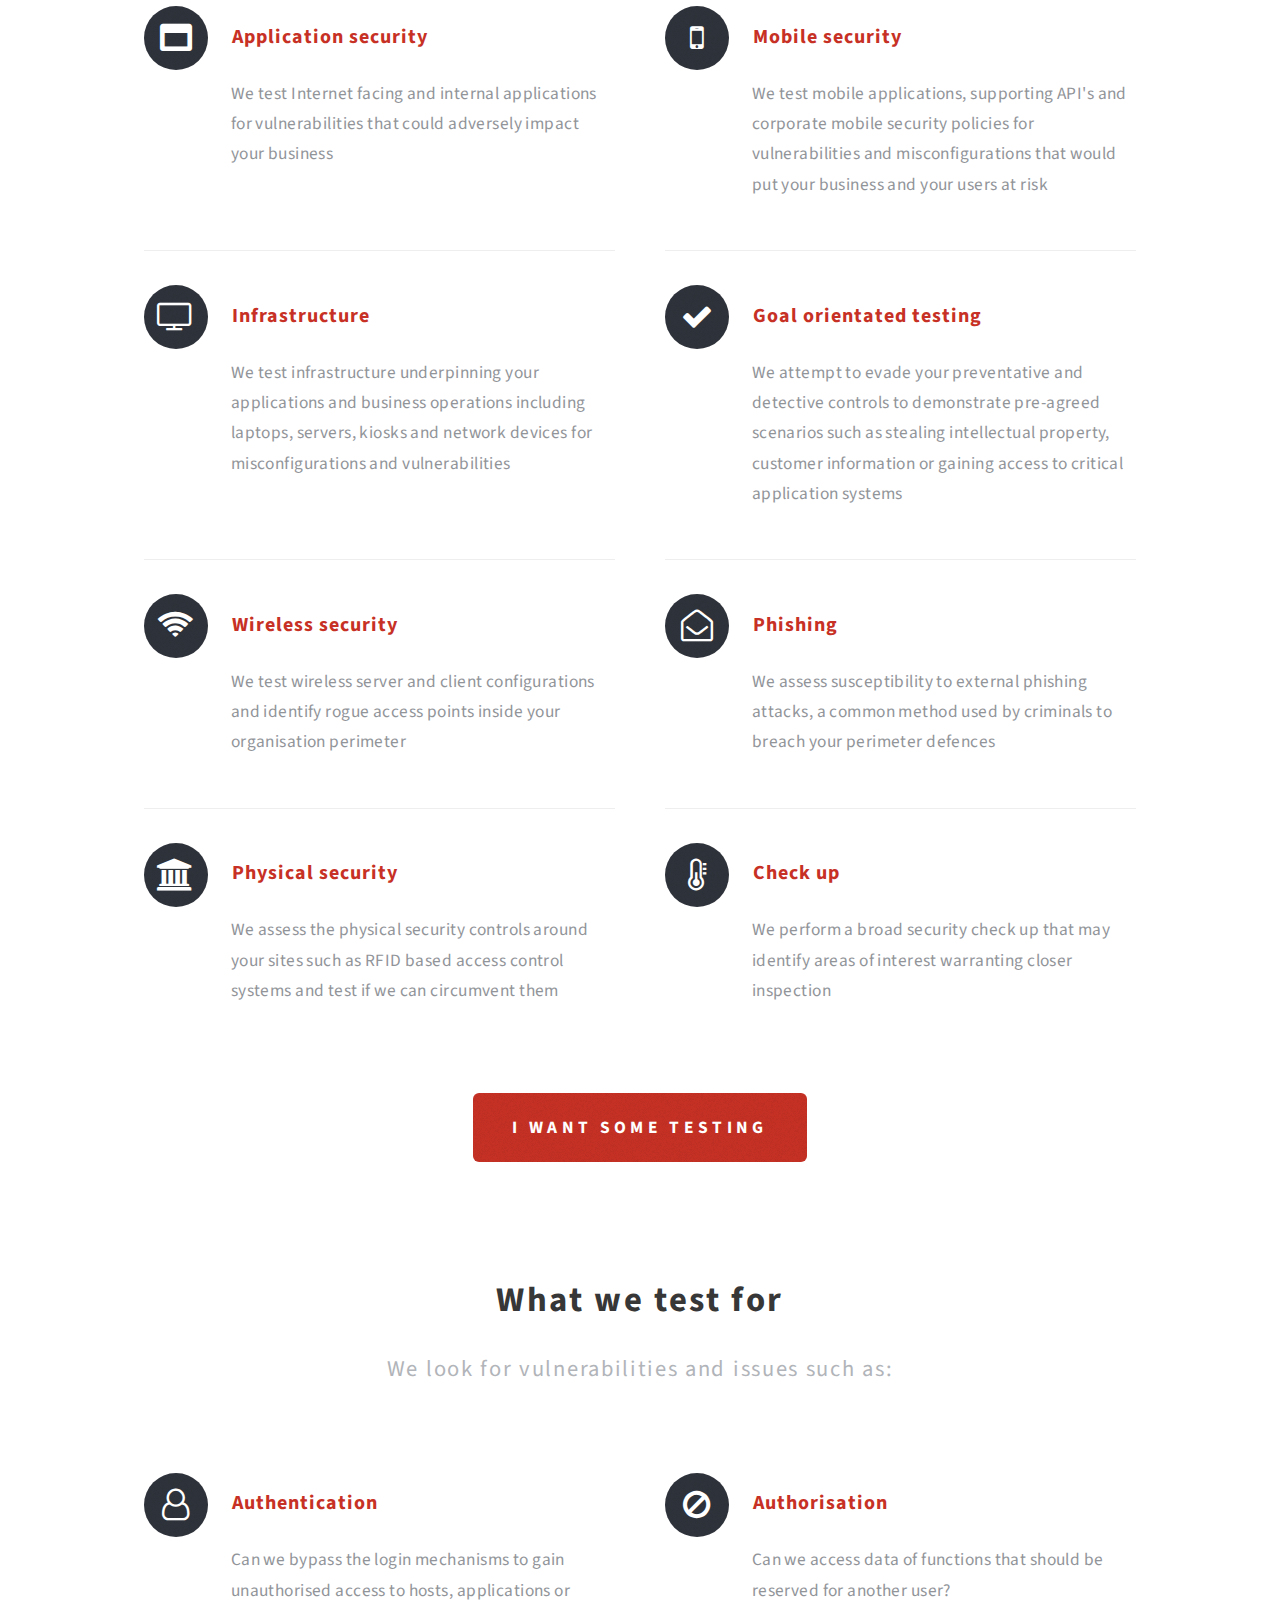
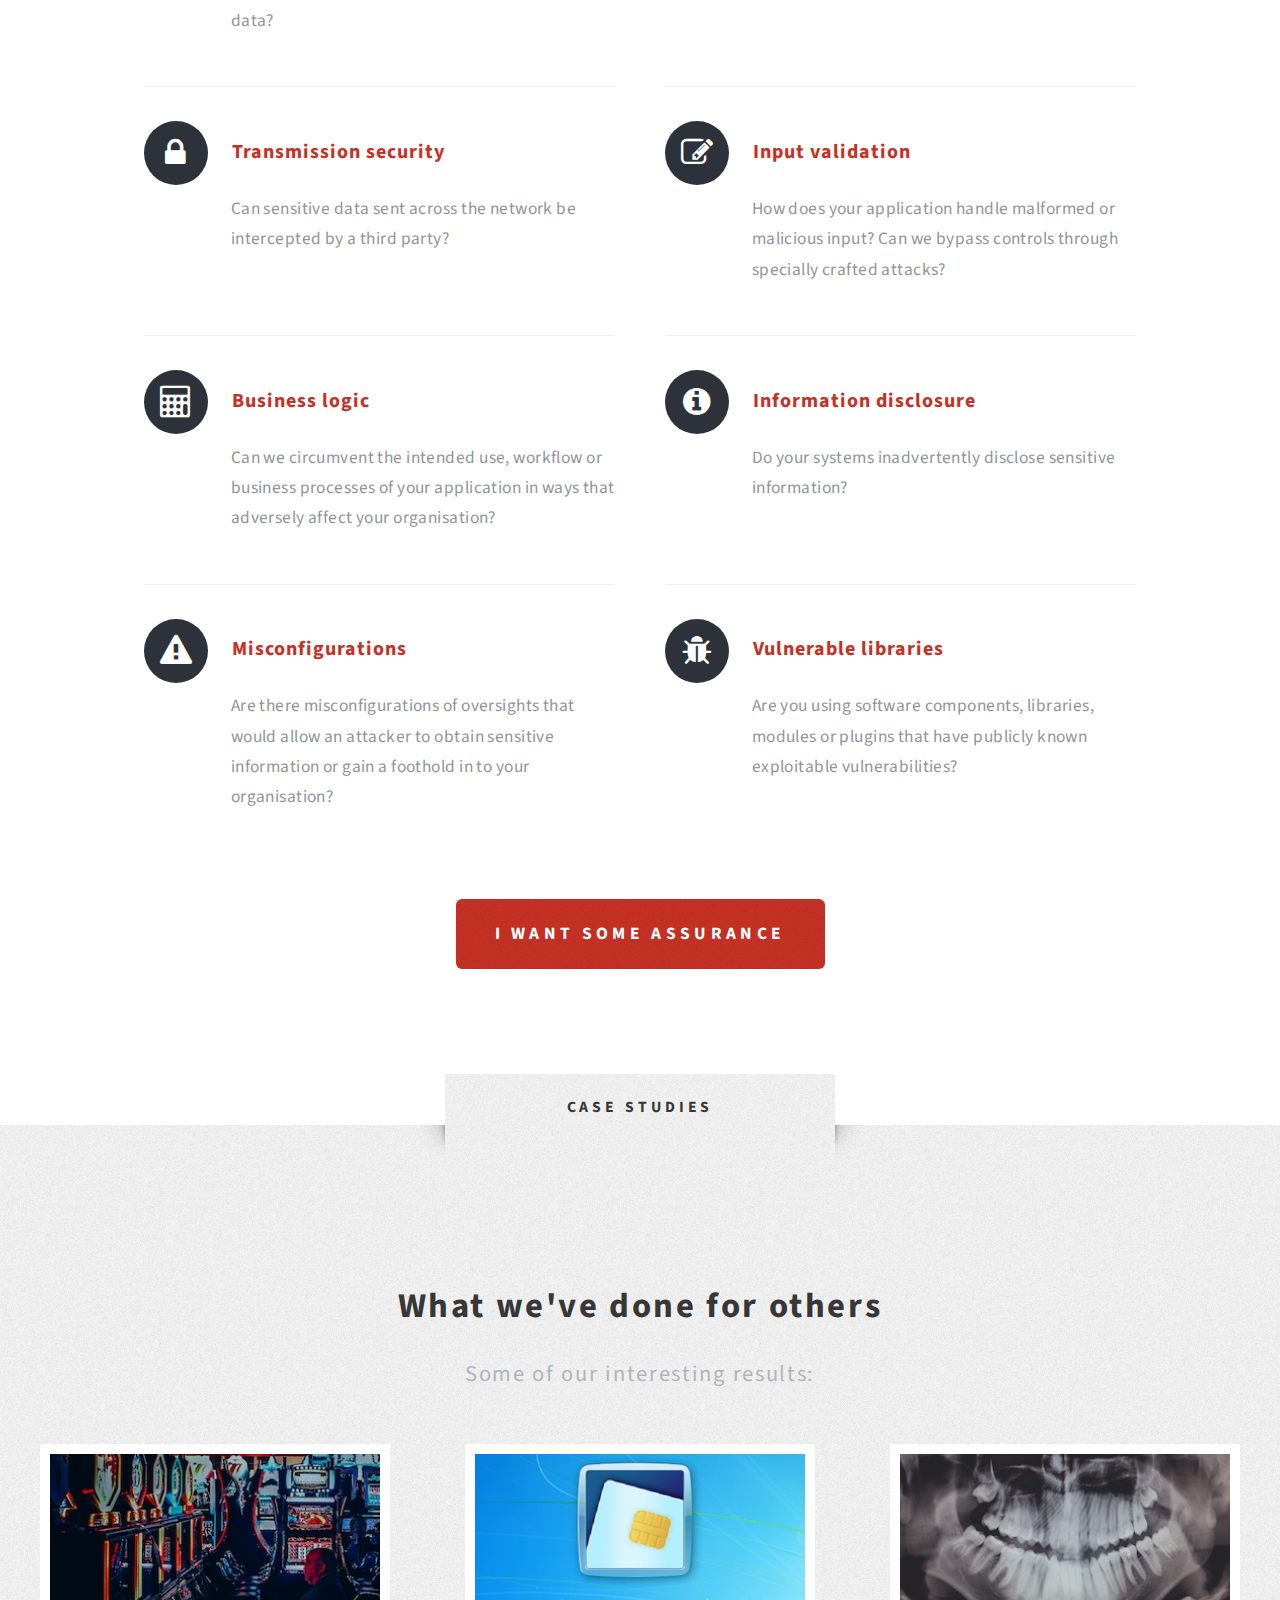
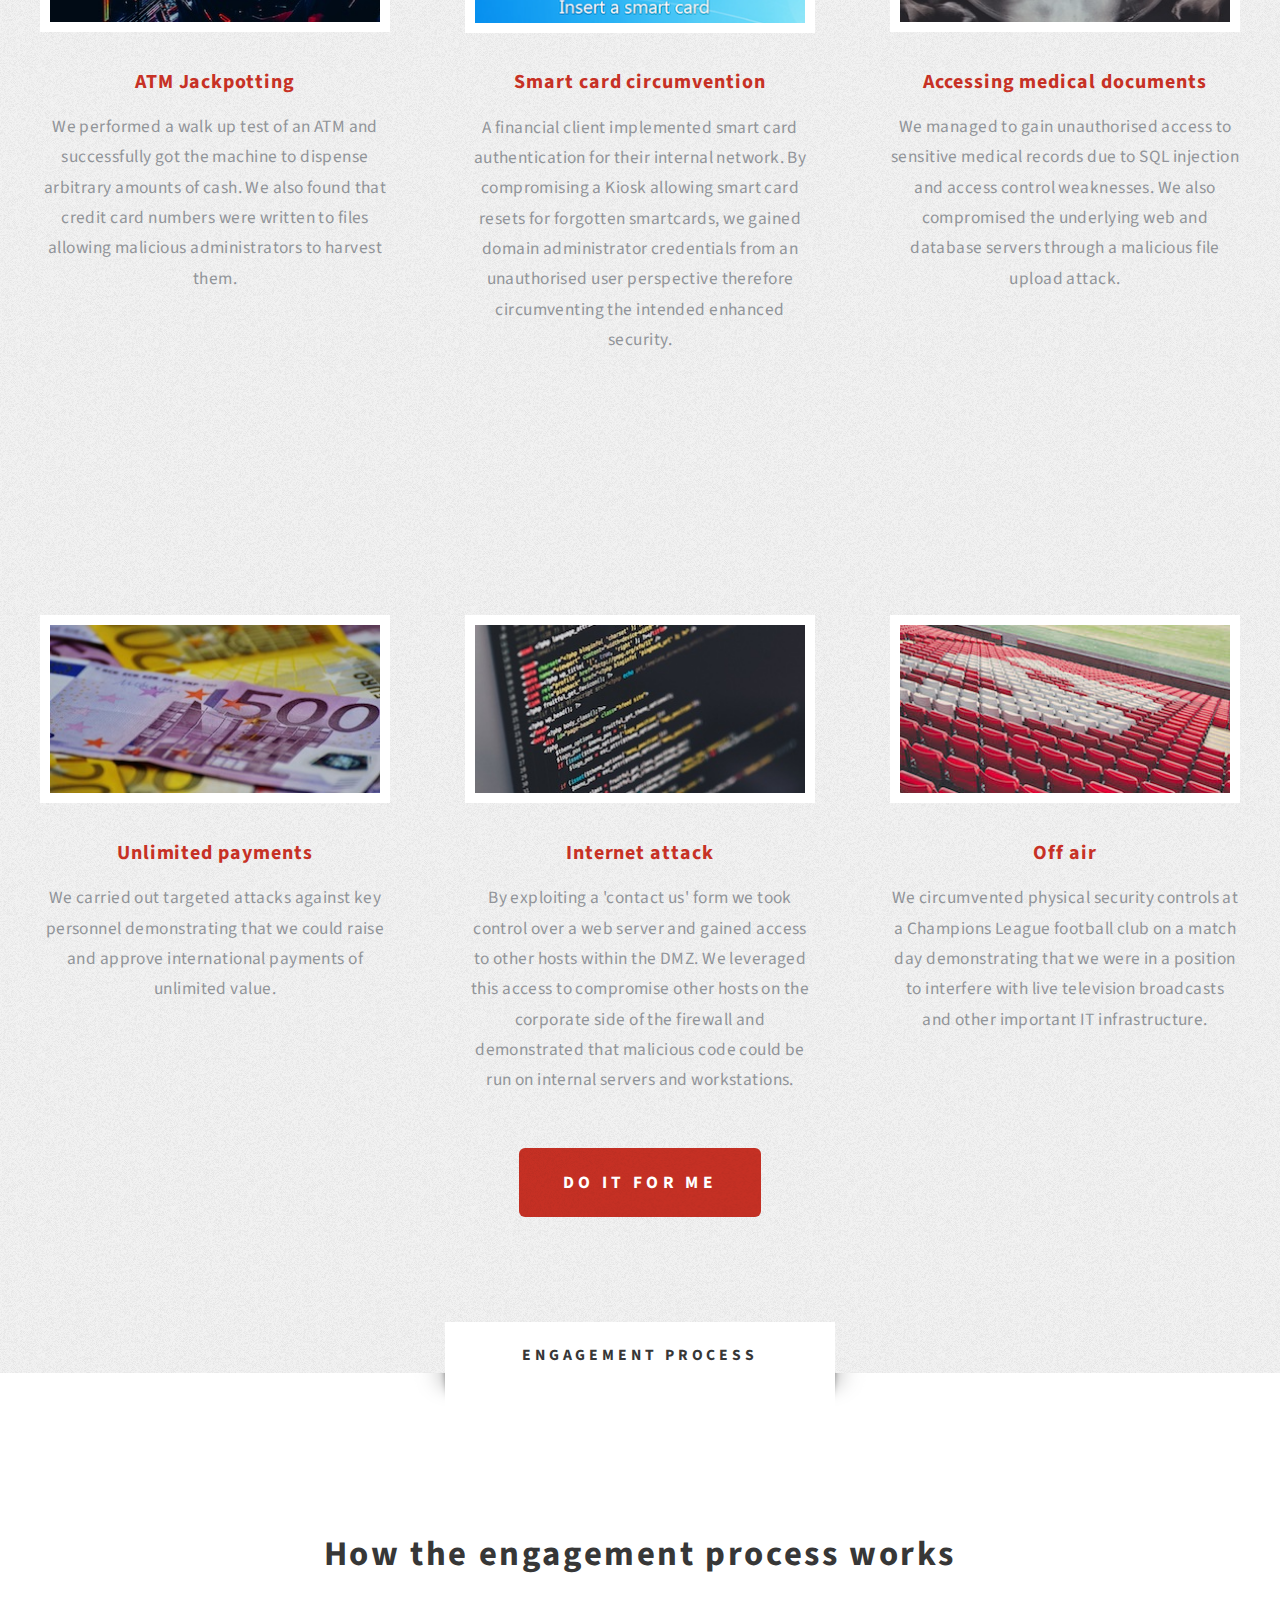
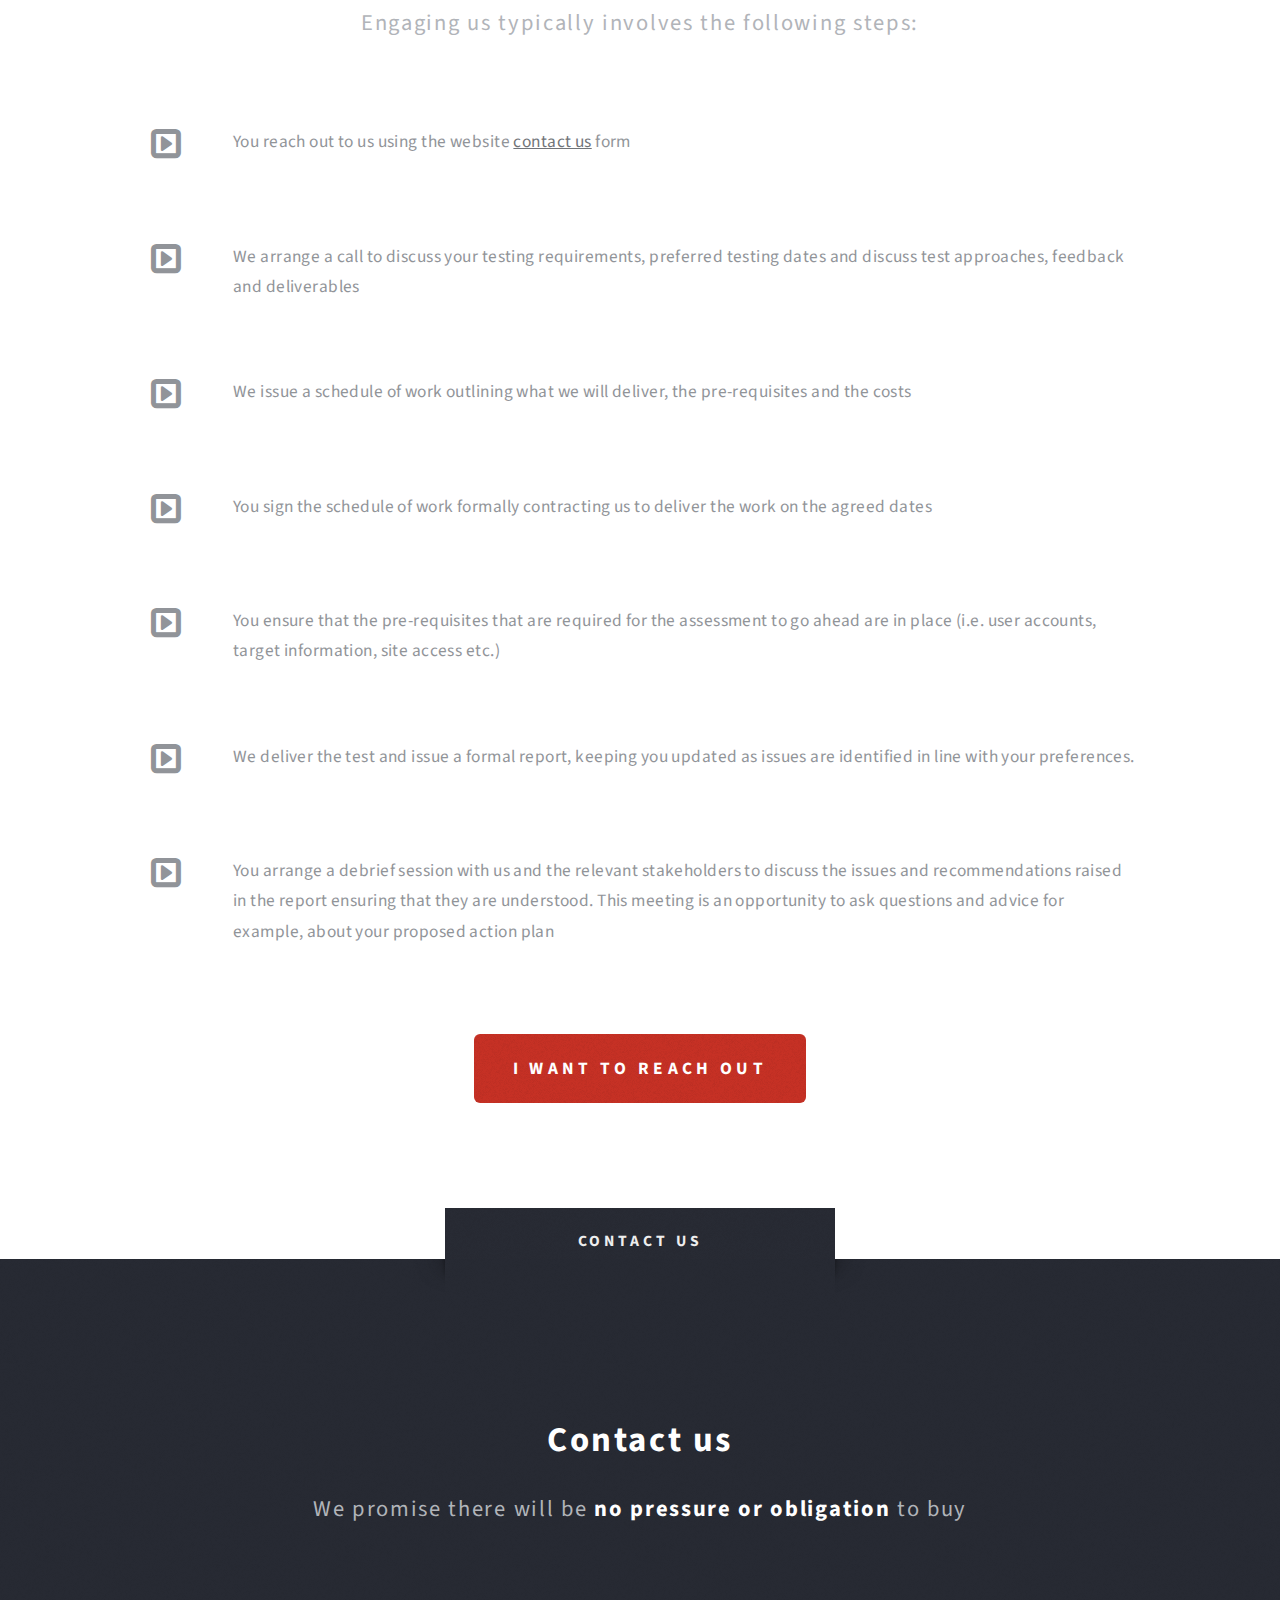
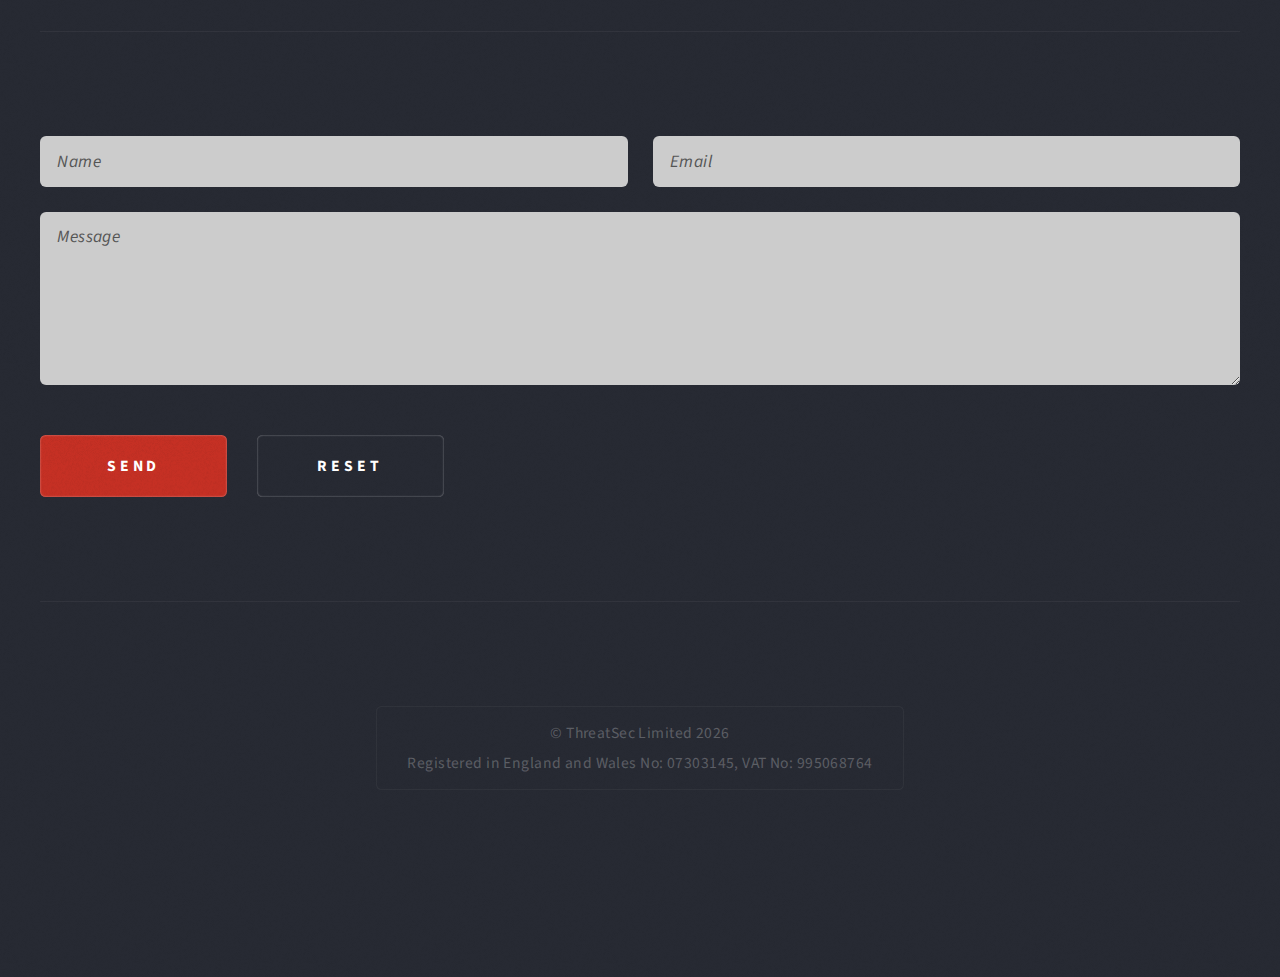
==== commit 071dc0e0: "Fix type of -> or" ====
--- a/index.html
+++ b/index.html
@@ -130,7 +130,7 @@
 										<div class="6u 12u(mobile)">
 											<section>
 												<h3 class="icon fa-user-o">Authentication</h3>
-												<p>Can we bypass the login mechanisms to gain unauthorised access to hosts, applications of data?</p>
+												<p>Can we bypass the login mechanisms to gain unauthorised access to hosts, applications or data?</p>
 											</section>
 										</div>
 										<div class="6u 12u(mobile)">
@@ -400,6 +400,7 @@
 			<script src="assets/js/util.js"></script>
 			<!--[if lte IE 8]><script src="assets/js/ie/respond.min.js"></script><![endif]-->
 			<script src="assets/js/main.js"></script>
+                        <script src="assets/js/ga.js"></script>
 
 	</body>
 </html>
